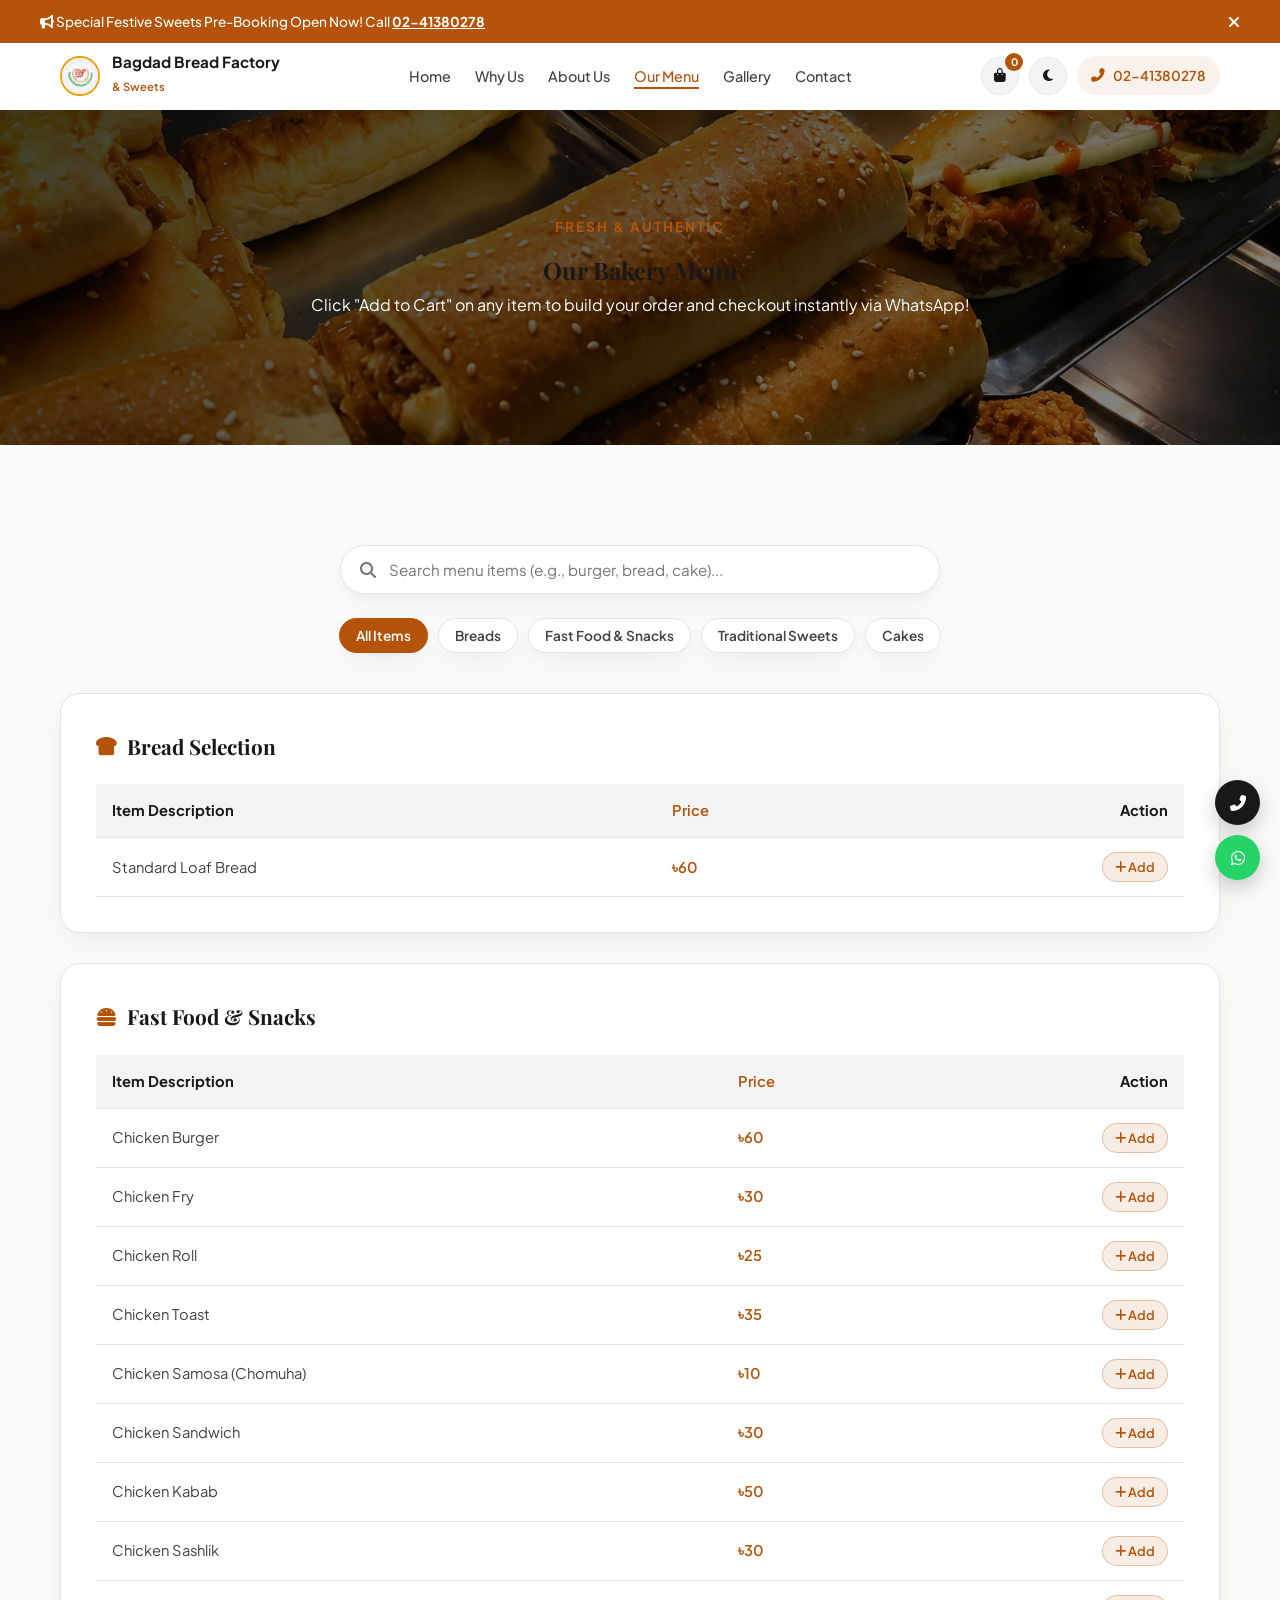
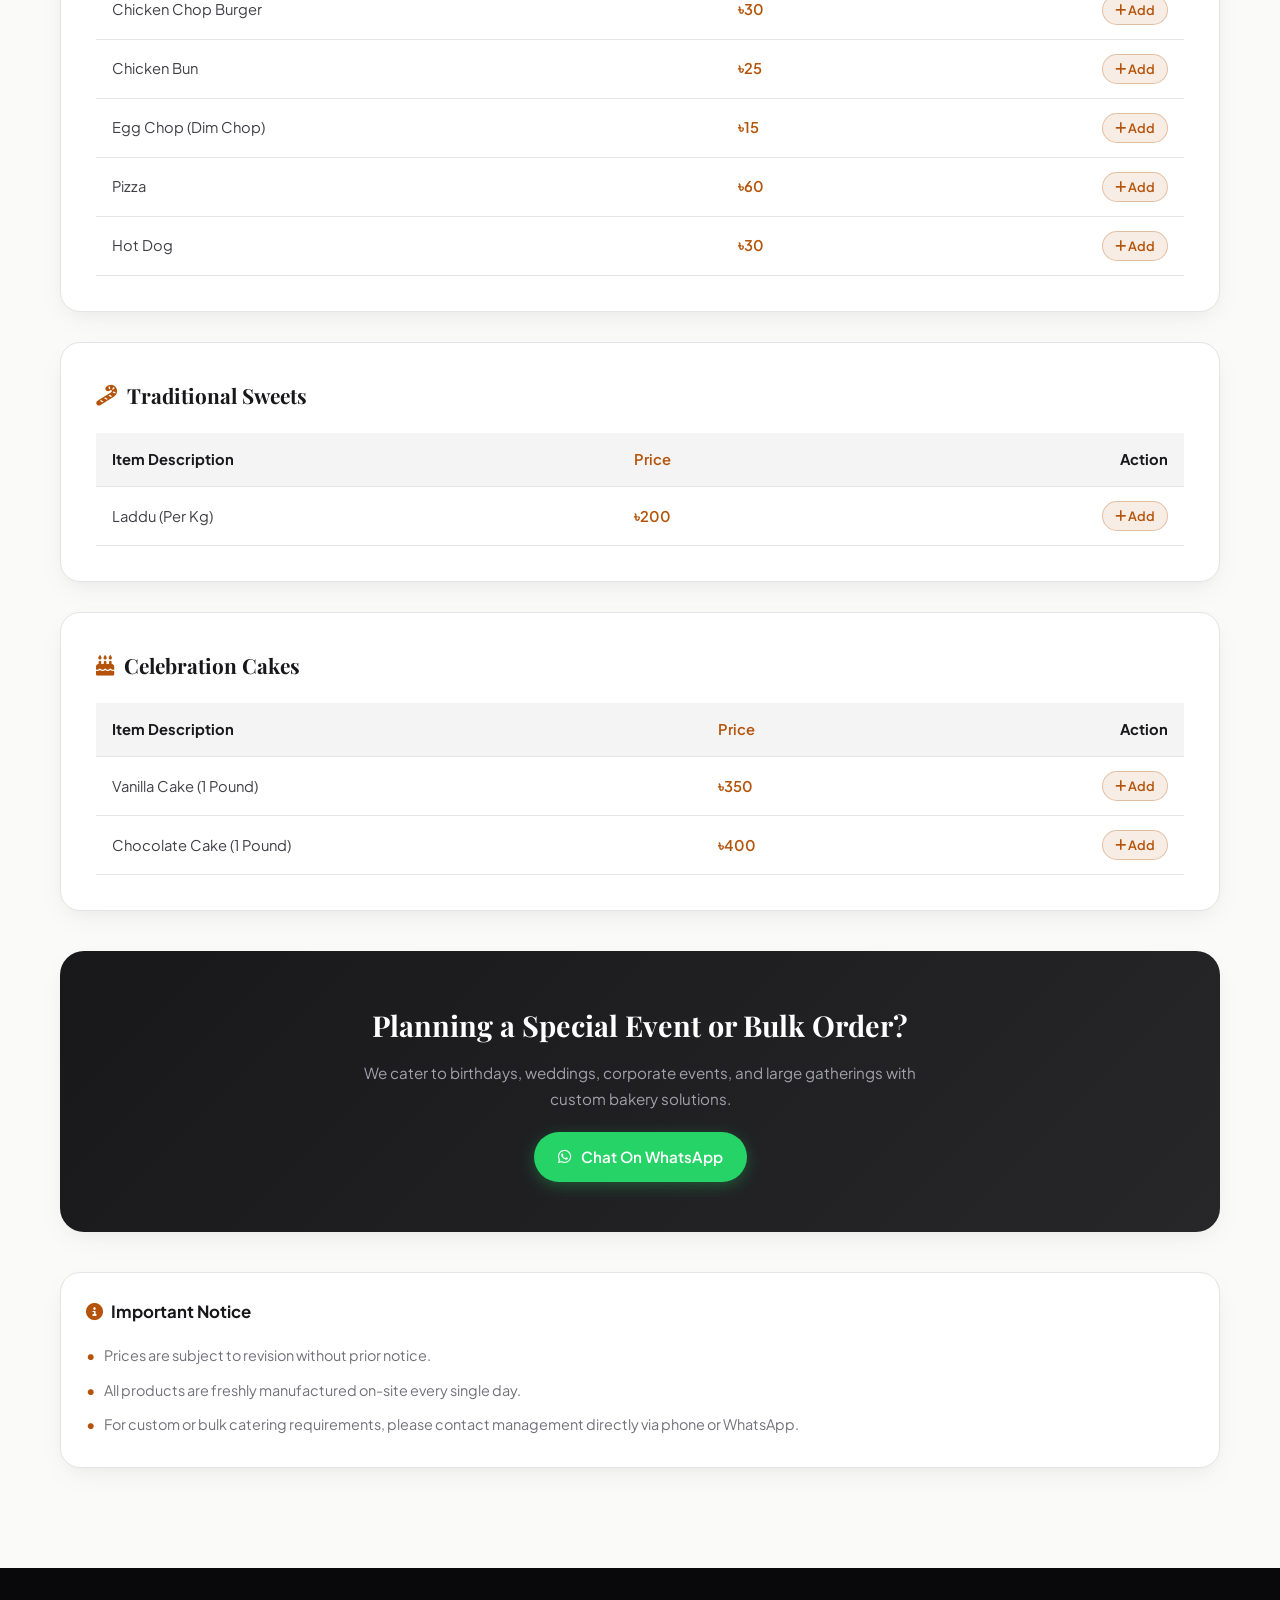
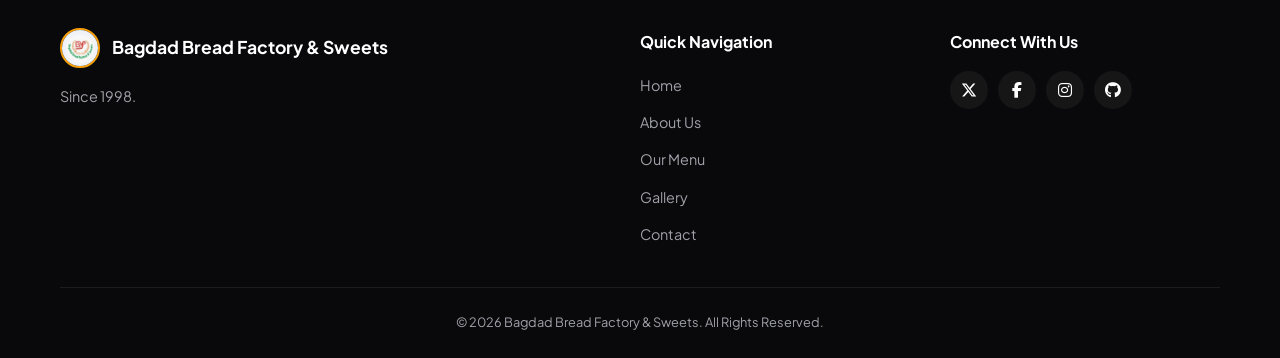
==== menu.html @ d0571330 "Update menu.html" ====
<!DOCTYPE html>
<html lang="en">
<head>
    <meta charset="UTF-8">
    <meta name="viewport" content="width=device-width, initial-scale=1.0">
    <title>Bakery Menu & Online Order | Bagdad Bread Factory & Sweets</title>
    <meta name="description" content="Explore the official menu of Bagdad Bread Factory & Sweets in Chattogram. Add items to your cart and place orders instantly via WhatsApp!">
    <meta name="keywords" content="Bagdad Bread Factory Menu, Bakery Price List Chattogram, Burgers, Cakes, Sweets Price">
    <meta name="author" content="Bagdad Bread Factory & Sweets">
    <meta name="robots" content="index, follow">
    <meta name="theme-color" content="#b45309">
    <link rel="canonical" href="https://bagdadbreadfactory.github.io/bagdad-bread-factory/menu.html">
    <link rel="icon" type="image/jpeg" href="images/logo.jpg">
    <link rel="preconnect" href="https://fonts.googleapis.com">
    <link rel="preconnect" href="https://fonts.gstatic.com" crossorigin>
    <link href="https://fonts.googleapis.com/css2?family=Plus+Jakarta+Sans:wght@300;400;500;600;700;800&family=Playfair+Display:wght@600;700&display=swap" rel="stylesheet">
    <link rel="stylesheet" href="https://cdnjs.cloudflare.com/ajax/libs/font-awesome/6.7.2/css/all.min.css">
    <link rel="stylesheet" href="style.css">
</head>
<body>

<div id="announcement-bar">
    <div class="announcement-container">
        <p><i class="fas fa-bullhorn"></i> Special Festive Sweets Pre-Booking Open Now! Call <a href="tel:0241380278">02-41380278</a></p>
        <button id="closeAnnouncement" aria-label="Close Announcement"><i class="fas fa-times"></i></button>
    </div>
</div>

<header id="site-header">
    <div class="nav-container">
        <a href="index.html" class="brand-logo">
            <img src="images/logo.jpg" alt="Bagdad Bread Factory Logo">
            <div class="brand-info">
                <h1>Bagdad Bread Factory</h1>
                <span>& Sweets</span>
            </div>
        </a>
        <nav class="nav-menu" id="navMenu">
            <ul>
                <li><a href="index.html" class="nav-link">Home</a></li>
                <li><a href="index.html#features" class="nav-link">Why Us</a></li>
                <li><a href="index.html#about" class="nav-link">About Us</a></li>
                <li><a href="menu.html" class="nav-link active">Our Menu</a></li>
                <li><a href="index.html#gallery" class="nav-link">Gallery</a></li>
                <li><a href="index.html#contact" class="nav-link">Contact</a></li>
            </ul>
        </nav>
        <div class="header-actions">
      
            <button id="cartToggleBtn" class="cart-toggle-btn" title="View Cart">
                <i class="fas fa-shopping-bag"></i>
                <span id="cartBadge" class="cart-badge">0</span>
            </button>
            <button id="themeToggleBtn" aria-label="Toggle Dark Mode" title="Toggle Theme"><i class="fas fa-moon"></i></button>
            <a href="tel:0241380278" class="quick-call-btn"><i class="fas fa-phone-alt"></i><span>02-41380278</span></a>
            <button class="hamburger-menu" id="hamburgerBtn" aria-label="Toggle navigation">
                <span class="bar"></span>
                <span class="bar"></span>
                <span class="bar"></span>
            </button>
        </div>
    </div>
</header>

<main>
    <section class="page-hero">
        <div class="hero-backdrop"></div>
        <div class="hero-wrapper text-center">
            <span class="sub-heading">Fresh & Authentic</span>
            <h1>Our Bakery Menu</h1>
            <p>Click "Add to Cart" on any item to build your order and checkout instantly via WhatsApp!</p>
        </div>
    </section>

    <section class="menu-display-section section-padding">
        <div class="container">
            <div class="menu-search-wrapper">
                <div class="search-input-box">
                    <i class="fas fa-search"></i>
                    <input type="text" id="menuSearch" placeholder="Search menu items (e.g., burger, bread, cake)..." autocomplete="off">
                </div>
            </div>

            <div class="menu-filter-buttons">
                <button class="filter-btn active" data-filter="all">All Items</button>
                <button class="filter-btn" data-filter="bread">Breads</button>
                <button class="filter-btn" data-filter="fastfood">Fast Food & Snacks</button>
                <button class="filter-btn" data-filter="sweets">Traditional Sweets</button>
                <button class="filter-btn" data-filter="cakes">Cakes</button>
            </div>

            <div class="menu-category-card" data-category="bread">
                <h2><i class="fas fa-bread-slice"></i> Bread Selection</h2>
                <div class="table-container">
                    <table class="professional-table">
                        <thead>
                            <tr>
                                <th>Item Description</th>
                                <th>Price</th>
                                <th>Action</th>
                            </tr>
                        </thead>
                        <tbody>
                            <tr data-name="Standard Loaf Bread" data-price="60">
                                <td>Standard Loaf Bread</td>
                                <td>৳60</td>
                                <td><button class="btn-add-cart"><i class="fas fa-plus"></i> Add</button></td>
                            </tr>
                        </tbody>
                    </table>
                </div>
            </div>

            <div class="menu-category-card" data-category="fastfood">
                <h2><i class="fas fa-hamburger"></i> Fast Food & Snacks</h2>
                <div class="table-container">
                    <table class="professional-table">
                        <thead>
                            <tr>
                                <th>Item Description</th>
                                <th>Price</th>
                                <th>Action</th>
                            </tr>
                        </thead>
                        <tbody>
                            <tr data-name="Chicken Burger" data-price="60"><td>Chicken Burger</td><td>৳60</td><td><button class="btn-add-cart"><i class="fas fa-plus"></i> Add</button></td></tr>
                            <tr data-name="Chicken Fry" data-price="30"><td>Chicken Fry</td><td>৳30</td><td><button class="btn-add-cart"><i class="fas fa-plus"></i> Add</button></td></tr>
                            <tr data-name="Chicken Roll" data-price="25"><td>Chicken Roll</td><td>৳25</td><td><button class="btn-add-cart"><i class="fas fa-plus"></i> Add</button></td></tr>
                            <tr data-name="Chicken Toast" data-price="35"><td>Chicken Toast</td><td>৳35</td><td><button class="btn-add-cart"><i class="fas fa-plus"></i> Add</button></td></tr>
                            <tr data-name="Chicken Samosa" data-price="10"><td>Chicken Samosa (Chomuha)</td><td>৳10</td><td><button class="btn-add-cart"><i class="fas fa-plus"></i> Add</button></td></tr>
                            <tr data-name="Chicken Sandwich" data-price="30"><td>Chicken Sandwich</td><td>৳30</td><td><button class="btn-add-cart"><i class="fas fa-plus"></i> Add</button></td></tr>
                            <tr data-name="Chicken Kabab" data-price="50"><td>Chicken Kabab</td><td>৳50</td><td><button class="btn-add-cart"><i class="fas fa-plus"></i> Add</button></td></tr>
                            <tr data-name="Chicken Sashlik" data-price="30"><td>Chicken Sashlik</td><td>৳30</td><td><button class="btn-add-cart"><i class="fas fa-plus"></i> Add</button></td></tr>
                            <tr data-name="Chicken Chop Burger" data-price="30"><td>Chicken Chop Burger</td><td>৳30</td><td><button class="btn-add-cart"><i class="fas fa-plus"></i> Add</button></td></tr>
                            <tr data-name="Chicken Bun" data-price="25"><td>Chicken Bun</td><td>৳25</td><td><button class="btn-add-cart"><i class="fas fa-plus"></i> Add</button></td></tr>
                            <tr data-name="Egg Chop" data-price="15"><td>Egg Chop (Dim Chop)</td><td>৳15</td><td><button class="btn-add-cart"><i class="fas fa-plus"></i> Add</button></td></tr>
                            <tr data-name="Pizza" data-price="60"><td>Pizza</td><td>৳60</td><td><button class="btn-add-cart"><i class="fas fa-plus"></i> Add</button></td></tr>
                            <tr data-name="Hot Dog" data-price="30"><td>Hot Dog</td><td>৳30</td><td><button class="btn-add-cart"><i class="fas fa-plus"></i> Add</button></td></tr>
                        </tbody>
                    </table>
                </div>
            </div>

            <div class="menu-category-card" data-category="sweets">
                <h2><i class="fas fa-candy-cane"></i> Traditional Sweets</h2>
                <div class="table-container">
                    <table class="professional-table">
                        <thead>
                            <tr>
                                <th>Item Description</th>
                                <th>Price</th>
                                <th>Action</th>
                            </tr>
                        </thead>
                        <tbody>
                            <tr data-name="Laddu (Per Kg)" data-price="200">
                                <td>Laddu (Per Kg)</td>
                                <td>৳200</td>
                                <td><button class="btn-add-cart"><i class="fas fa-plus"></i> Add</button></td>
                            </tr>
                        </tbody>
                    </table>
                </div>
            </div>

            <div class="menu-category-card" data-category="cakes">
                <h2><i class="fas fa-birthday-cake"></i> Celebration Cakes</h2>
                <div class="table-container">
                    <table class="professional-table">
                        <thead>
                            <tr>
                                <th>Item Description</th>
                                <th>Price</th>
                                <th>Action</th>
                            </tr>
                        </thead>
                        <tbody>
                            <tr data-name="Vanilla Cake (1 Pound)" data-price="350">
                                <td>Vanilla Cake (1 Pound)</td>
                                <td>৳350</td>
                                <td><button class="btn-add-cart"><i class="fas fa-plus"></i> Add</button></td>
                            </tr>
                            <tr data-name="Chocolate Cake (1 Pound)" data-price="400">
                                <td>Chocolate Cake (1 Pound)</td>
                                <td>৳400</td>
                                <td><button class="btn-add-cart"><i class="fas fa-plus"></i> Add</button></td>
                            </tr>
                        </tbody>
                    </table>
                </div>
            </div>

            <div class="custom-order-banner">
                <div class="banner-content">
                    <h3>Planning a Special Event or Bulk Order?</h3>
                    <p>We cater to birthdays, weddings, corporate events, and large gatherings with custom bakery solutions.</p>
                    <a href="https://wa.me/8801711063961" target="_blank" rel="noopener noreferrer" class="btn btn-whatsapp">
                        <i class="fab fa-whatsapp"></i> Chat On WhatsApp
                    </a>
                </div>
            </div>

            <div class="menu-notice-box">
                <h4><i class="fas fa-info-circle"></i> Important Notice</h4>
                <ul>
                    <li>Prices are subject to revision without prior notice.</li>
                    <li>All products are freshly manufactured on-site every single day.</li>
                    <li>For custom or bulk catering requirements, please contact management directly via phone or WhatsApp.</li>
                </ul>
            </div>
        </div>
    </section>
</main>

<!-- New: Slide-out Cart Drawer -->
<div id="cartDrawer" class="cart-drawer-overlay">
    <div class="cart-drawer">
        <div class="cart-header">
            <h3><i class="fas fa-shopping-bag"></i> Your Order Cart</h3>
            <button id="closeCartBtn" class="cart-close"><i class="fas fa-times"></i></button>
        </div>
        <div class="cart-body" id="cartItemsContainer">
            <p class="empty-cart-msg">Your cart is currently empty.</p>
        </div>
        <div class="cart-footer">
            <div class="cart-total-row">
                <span>Total Amount:</span>
                <span id="cartTotalPrice">৳0 BDT</span>
            </div>
            <button id="checkoutWhatsAppBtn" class="btn btn-whatsapp" style="width: 100%; justify-content: center;" disabled>
                <i class="fab fa-whatsapp"></i> Checkout via WhatsApp
            </button>
        </div>
    </div>
</div>

<footer class="site-footer">
    <div class="container">
        <div class="footer-grid">
            <div class="footer-col">
                <div class="footer-brand">
                    <img src="images/logo.jpg" alt="Logo">
                    <h3>Bagdad Bread Factory & Sweets</h3>
                </div>
                <p>Since 1998.</p>
            </div>
            <div class="footer-col">
                <h4>Quick Navigation</h4>
                <ul class="footer-links">
                    <li><a href="index.html">Home</a></li>
                    <li><a href="index.html#about">About Us</a></li>
                    <li><a href="menu.html">Our Menu</a></li>
                    <li><a href="index.html#gallery">Gallery</a></li>
                    <li><a href="index.html#contact">Contact</a></li>
                </ul>
            </div>
            <div class="footer-col">
                <h4>Connect With Us</h4>
                <div class="footer-socials">
                    <a href="https://x.com/bagdad_ctg1998" target="_blank" rel="noopener noreferrer" aria-label="X (Twitter)"><svg viewBox="0 0 24 24"><path d="M18.244 2.25h3.308l-7.227 8.26 8.502 11.24H16.17l-5.214-6.817L4.99 21.75H1.68l7.73-8.835L1.254 2.25H8.08l4.713 6.231zm-1.161 17.52h1.833L7.084 4.126H5.117z"/></svg></a>
                    <a href="https://www.facebook.com/profile.php?id=61578745061037" target="_blank" rel="noopener noreferrer" aria-label="Facebook"><i class="fab fa-facebook-f"></i></a>
                    <a href="https://www.instagram.com/bagdadbreadfactory/" target="_blank" rel="noopener noreferrer" aria-label="Instagram"><i class="fab fa-instagram"></i></a>
                    <a href="https://github.com/BagdadBreadFactory" target="_blank" rel="noopener noreferrer" aria-label="GitHub"><i class="fab fa-github"></i></a>
                </div>
            </div>
        </div>
        <div class="footer-bottom">
            <p>&copy; 2026 Bagdad Bread Factory & Sweets. All Rights Reserved.</p>
        </div>
    </div>
</footer>

<div class="floating-dock">
    <button id="scrollToTopBtn" class="dock-item" title="Back to Top"><i class="fas fa-arrow-up"></i></button>
    <a href="tel:0241380278" class="dock-item" title="Call Us"><i class="fas fa-phone-alt"></i></a>
    <a href="https://wa.me/8801711063961" class="dock-item whatsapp" target="_blank" rel="noopener noreferrer" title="WhatsApp"><i class="fab fa-whatsapp"></i></a>
</div>

<script src="script.js"></script>
</body>
</html>
---- style.css ----
:root {
    --primary: #b45309;
    --primary-dark: #92400e;
    --accent: #f59e0b;
    --dark: #18181b;
    --gray-dark: #27272a;
    --gray-light: #f4f4f5;
    --border: #e4e4e7;
    --text-main: #3f3f46;
    --text-muted: #71717a;
    --white: #ffffff;
    --bg-body: #fafaf9;
    --shadow: 0 10px 30px -5px rgba(0, 0, 0, 0.05), 0 5px 15px -5px rgba(0, 0, 0, 0.04);
    --transition: all 0.3s cubic-bezier(0.4, 0, 0.2, 1);
}

[data-theme="dark"] {
    --primary: #d97706;
    --primary-dark: #b45309;
    --accent: #fbbf24;
    --dark: #f4f4f5;
    --gray-dark: #27272a;
    --gray-light: #18181b;
    --border: #27272a;
    --text-main: #d4d4d8;
    --text-muted: #a1a1aa;
    --white: #09090b;
    --bg-body: #121214;
    --shadow: 0 10px 30px -5px rgba(0, 0, 0, 0.5);
}

* {
    margin: 0;
    padding: 0;
    box-sizing: border-box;
    font-family: 'Plus Jakarta Sans', sans-serif;
    scroll-behavior: smooth;
}

body {
    background-color: var(--bg-body);
    color: var(--text-main);
    line-height: 1.7;
    overflow-x: hidden;
    transition: background-color 0.3s ease, color 0.3s ease;
}

h1, h2, h3, h4, h5, h6 {
    font-family: 'Playfair Display', serif;
    color: var(--dark);
}

.container {
    width: 100%;
    max-width: 1200px;
    margin: 0 auto;
    padding: 0 20px;
}

.section-padding {
    padding: clamp(60px, 8vw, 100px) 0;
}

.bg-tint {
    background-color: var(--gray-light);
}

.text-center {
    text-align: center;
}

.sub-heading {
    display: inline-block;
    font-family: 'Plus Jakarta Sans', sans-serif;
    font-size: 0.85rem;
    font-weight: 700;
    text-transform: uppercase;
    letter-spacing: 2px;
    color: var(--primary);
    margin-bottom: 12px;
}

#announcement-bar {
    background: var(--primary);
    color: var(--white);
    font-size: 0.85rem;
    font-weight: 500;
    padding: 10px 20px;
    position: fixed;
    top: 0;
    left: 0;
    width: 100%;
    z-index: 1005;
    transition: var(--transition);
}

.announcement-container {
    max-width: 1200px;
    margin: 0 auto;
    display: flex;
    justify-content: space-between;
    align-items: center;
    gap: 10px;
}

.announcement-container a {
    color: var(--white);
    font-weight: 700;
    text-decoration: underline;
    white-space: nowrap;
}

#closeAnnouncement {
    background: none;
    border: none;
    color: var(--white);
    cursor: pointer;
    font-size: 1rem;
}

header {
    position: fixed;
    top: 41px;
    left: 0;
    width: 100%;
    background: var(--white);
    backdrop-filter: blur(12px);
    z-index: 1000;
    box-shadow: 0 2px 20px rgba(0, 0, 0, 0.04);
    transition: var(--transition);
}

header.scrolled {
    top: 0;
    padding: 5px 0;
    box-shadow: 0 4px 20px rgba(0, 0, 0, 0.08);
}

.nav-container {
    display: flex;
    justify-content: space-between;
    align-items: center;
    max-width: 1200px;
    margin: 0 auto;
    padding: 12px 20px;
}

.brand-logo {
    display: flex;
    align-items: center;
    gap: 12px;
    text-decoration: none;
}

.brand-logo img {
    width: 40px;
    height: 40px;
    border-radius: 50%;
    object-fit: cover;
    border: 2px solid var(--accent);
}

.brand-info h1 {
    font-size: 0.95rem;
    font-weight: 700;
    line-height: 1.2;
    font-family: 'Plus Jakarta Sans', sans-serif;
    color: var(--dark);
}

.brand-info span {
    font-size: 0.7rem;
    color: var(--primary);
    font-weight: 600;
}

.nav-menu ul {
    display: flex;
    list-style: none;
    gap: 24px;
}

.nav-link {
    text-decoration: none;
    color: var(--text-main);
    font-weight: 500;
    font-size: 0.9rem;
    transition: var(--transition);
    position: relative;
}

.nav-link::after {
    content: '';
    position: absolute;
    width: 0;
    height: 2px;
    bottom: -4px;
    left: 0;
    background: var(--primary);
    transition: var(--transition);
}

.nav-link:hover::after,
.nav-link.active::after {
    width: 100%;
}

.nav-link:hover,
.nav-link.active {
    color: var(--primary);
}

.header-actions {
    display: flex;
    align-items: center;
    gap: 10px;
}

/* Store Status Badge Feature */
.store-status-badge {
    display: flex;
    align-items: center;
    gap: 6px;
    background: var(--gray-light);
    border: 1px solid var(--border);
    padding: 6px 10px;
    border-radius: 50px;
    font-size: 0.75rem;
    font-weight: 600;
}

.status-dot {
    width: 8px;
    height: 8px;
    border-radius: 50%;
    background: #71717a;
}

.store-status-badge.open .status-dot {
    background: #22c55e;
    box-shadow: 0 0 8px rgba(34, 197, 94, 0.5);
}

.store-status-badge.closed .status-dot {
    background: #ef4444;
}

/* Cart Toggle Button */
.cart-toggle-btn, #themeToggleBtn {
    position: relative;
    background: var(--gray-light);
    border: 1px solid var(--border);
    color: var(--dark);
    width: 38px;
    height: 38px;
    border-radius: 50%;
    display: flex;
    align-items: center;
    justify-content: center;
    cursor: pointer;
    transition: var(--transition);
    flex-shrink: 0;
}

.cart-toggle-btn:hover, #themeToggleBtn:hover {
    background: var(--primary);
    color: var(--white);
    border-color: var(--primary);
}

.cart-badge {
    position: absolute;
    top: -5px;
    right: -5px;
    background: var(--primary);
    color: var(--white);
    font-size: 0.65rem;
    font-weight: 700;
    width: 18px;
    height: 18px;
    border-radius: 50%;
    display: flex;
    align-items: center;
    justify-content: center;
}

.quick-call-btn {
    display: flex;
    align-items: center;
    gap: 8px;
    background: rgba(180, 83, 9, 0.08);
    color: var(--primary);
    padding: 8px 14px;
    border-radius: 50px;
    text-decoration: none;
    font-weight: 600;
    font-size: 0.85rem;
    transition: var(--transition);
}

.quick-call-btn:hover {
    background: var(--primary);
    color: var(--white);
}

.hamburger-menu {
    display: none;
    background: none;
    border: none;
    cursor: pointer;
    flex-direction: column;
    gap: 5px;
    padding: 4px;
}

.hamburger-menu .bar {
    width: 25px;
    height: 2px;
    background: var(--dark);
    transition: var(--transition);
}

.hero-section, .page-hero {
    position: relative;
    height: 90vh;
    min-height: 550px;
    background: url('images/goods.jpg') no-repeat center center/cover;
    display: flex;
    align-items: center;
    justify-content: center;
    text-align: center;
    margin-top: 85px;
}

.page-hero {
    height: 40vh;
    min-height: 300px;
    margin-top: 85px;
}

.hero-backdrop {
    position: absolute;
    top: 0;
    left: 0;
    width: 100%;
    height: 100%;
    background: linear-gradient(135deg, rgba(0,0,0,0.75), rgba(0,0,0,0.45));
}

.hero-wrapper {
    position: relative;
    z-index: 2;
    max-width: 800px;
    padding: 0 20px;
    color: var(--white);
}

.hero-badge {
    display: inline-flex;
    align-items: center;
    gap: 8px;
    background: rgba(245, 158, 11, 0.2);
    border: 1px solid rgba(245, 158, 11, 0.4);
    padding: 6px 16px;
    border-radius: 50px;
    font-size: 0.85rem;
    font-weight: 600;
    color: var(--accent);
    margin-bottom: 20px;
    backdrop-filter: blur(4px);
}

.hero-title {
    font-size: clamp(2.2rem, 5vw, 3.2rem);
    font-weight: 700;
    line-height: 1.15;
    margin-bottom: 20px;
    color: var(--white);
    text-transform: lowercase;
}

.hero-description {
    font-size: clamp(0.95rem, 2vw, 1.1rem);
    color: #e4e4e7;
    margin-bottom: 30px;
    max-width: 650px;
    margin-left: auto;
    margin-right: auto;
}

.hero-buttons {
    display: flex;
    justify-content: center;
    flex-wrap: wrap;
    gap: 16px;
}

.btn {
    display: inline-flex;
    align-items: center;
    justify-content: center;
    gap: 10px;
    padding: 12px 24px;
    border-radius: 50px;
    font-weight: 600;
    font-size: 0.95rem;
    text-decoration: none;
    transition: var(--transition);
    cursor: pointer;
    border: none;
    text-align: center;
}

.btn-primary {
    background: var(--primary);
    color: var(--white);
    box-shadow: 0 4px 15px rgba(180, 83, 9, 0.3);
}

.btn-primary:hover {
    background: var(--primary-dark);
    transform: translateY(-2px);
}

.btn-whatsapp {
    background: #25d366;
    color: var(--white);
    box-shadow: 0 4px 15px rgba(37, 211, 102, 0.3);
}

.btn-whatsapp:hover {
    background: #22bf5b;
    transform: translateY(-2px);
}

/* Estimator Section */
.estimator-box {
    max-width: 700px;
    margin: 0 auto;
    background: var(--white);
    padding: clamp(20px, 5vw, 40px);
    border-radius: 24px;
    box-shadow: var(--shadow);
    border: 1px solid var(--border);
}

.estimator-grid {
    display: grid;
    grid-template-columns: 2fr 1fr 1fr;
    gap: 20px;
    align-items: flex-end;
}

.form-group {
    display: flex;
    flex-direction: column;
    gap: 8px;
}

.form-group label {
    font-size: 0.85rem;
    font-weight: 700;
    color: var(--dark);
}

.form-group select,
.form-group input,
.form-group textarea {
    width: 100%;
    padding: 12px 16px;
    border-radius: 12px;
    border: 1px solid var(--border);
    background: var(--bg-body);
    color: var(--dark);
    font-size: 0.95rem;
    outline: none;
    transition: var(--transition);
}

.form-group select:focus,
.form-group input:focus,
.form-group textarea:focus {
    border-color: var(--primary);
    box-shadow: 0 0 0 3px rgba(180, 83, 9, 0.1);
}

.est-result-display {
    padding: 12px 16px;
    background: rgba(180, 83, 9, 0.08);
    color: var(--primary);
    font-weight: 700;
    font-size: 1.1rem;
    border-radius: 12px;
    text-align: center;
    border: 1px solid rgba(180, 83, 9, 0.2);
}

.ticker-ribbon {
    background: var(--dark);
    color: var(--white);
    padding: 14px 0;
    overflow: hidden;
    white-space: nowrap;
}

.ticker-track {
    display: flex;
    gap: 40px;
    animation: scrollTicker 25s linear infinite;
    font-size: 0.9rem;
    font-weight: 500;
    letter-spacing: 1px;
}

@keyframes scrollTicker {
    0% { transform: translateX(0); }
    100% { transform: translateX(-50%); }
}

.section-header {
    margin-bottom: 40px;
}

.section-header h2 {
    font-size: clamp(1.8rem, 4vw, 2.4rem);
    font-weight: 700;
}

.features-grid {
    display: grid;
    grid-template-columns: repeat(auto-fit, minmax(250px, 1fr));
    gap: 24px;
}

.feature-card {
    background: var(--white);
    padding: 30px 24px;
    border-radius: 20px;
    box-shadow: var(--shadow);
    border: 1px solid var(--border);
    transition: var(--transition);
}

.feature-card:hover {
    transform: translateY(-6px);
    border-color: var(--primary);
}

.feature-icon {
    width: 60px;
    height: 60px;
    background: rgba(180, 83, 9, 0.08);
    color: var(--primary);
    display: flex;
    align-items: center;
    justify-content: center;
    border-radius: 16px;
    font-size: 1.4rem;
    margin-bottom: 20px;
    transition: var(--transition);
}

.feature-card:hover .feature-icon {
    background: var(--primary);
    color: var(--white);
}

.feature-card h3 {
    font-size: 1.2rem;
    margin-bottom: 10px;
}

.feature-card p {
    color: var(--text-muted);
    font-size: 0.92rem;
}

.specials-grid {
    display: grid;
    grid-template-columns: repeat(auto-fit, minmax(280px, 1fr));
    gap: 24px;
}

.special-card {
    background: var(--white);
    border-radius: 20px;
    overflow: hidden;
    box-shadow: var(--shadow);
    border: 1px solid var(--border);
    position: relative;
    transition: var(--transition);
}

.special-card:hover {
    transform: translateY(-6px);
}

.special-badge {
    position: absolute;
    top: 15px;
    right: 15px;
    background: var(--accent);
    color: var(--dark);
    font-weight: 700;
    font-size: 0.75rem;
    padding: 4px 12px;
    border-radius: 50px;
    z-index: 2;
}

.special-card img {
    width: 100%;
    height: 200px;
    object-fit: cover;
}

.special-content {
    padding: 20px;
}

.special-content h3 {
    font-size: 1.2rem;
    margin-bottom: 8px;
}

.special-content p {
    color: var(--text-muted);
    font-size: 0.88rem;
    margin-bottom: 16px;
}

.special-footer {
    display: flex;
    justify-content: space-between;
    align-items: center;
    border-top: 1px solid var(--border);
    padding-top: 14px;
}

.special-footer .price {
    font-weight: 700;
    color: var(--primary);
    font-size: 1.05rem;
}

.special-link {
    text-decoration: none;
    color: var(--dark);
    font-weight: 600;
    font-size: 0.88rem;
    display: flex;
    align-items: center;
    gap: 6px;
    transition: var(--transition);
}

.special-link:hover {
    color: var(--primary);
}

.about-grid {
    display: grid;
    grid-template-columns: 1fr 1fr;
    gap: 40px;
    align-items: center;
}

.about-content h2 {
    font-size: clamp(2rem, 4vw, 2.3rem);
    margin-bottom: 20px;
    line-height: 1.2;
}

.about-content p {
    color: var(--text-muted);
    margin-bottom: 16px;
    font-size: 0.98rem;
}

.about-highlights {
    display: flex;
    flex-wrap: wrap;
    gap: 20px;
    margin-top: 24px;
}

.highlight-item {
    display: flex;
    align-items: center;
    gap: 10px;
    font-weight: 600;
    font-size: 0.92rem;
}

.highlight-item i {
    color: var(--primary);
    font-size: 1.1rem;
}

.about-image-wrapper {
    position: relative;
}

.image-box {
    position: relative;
    border-radius: 20px;
    overflow: hidden;
    box-shadow: var(--shadow);
}

.image-box img {
    width: 100%;
    height: 400px;
    object-fit: cover;
    display: block;
}

.experience-badge {
    position: absolute;
    bottom: 20px;
    left: 20px;
    background: var(--white);
    padding: 16px 20px;
    border-radius: 14px;
    box-shadow: 0 10px 30px rgba(0,0,0,0.1);
    display: flex;
    flex-direction: column;
}

.experience-badge strong {
    font-size: 1.8rem;
    font-family: 'Playfair Display', serif;
    color: var(--primary);
    line-height: 1;
}

.experience-badge span {
    font-size: 0.75rem;
    font-weight: 700;
    color: var(--text-muted);
    text-transform: uppercase;
}

.testimonials-grid, .gallery-grid {
    display: grid;
    grid-template-columns: repeat(auto-fit, minmax(280px, 1fr));
    gap: 24px;
}

.testimonial-card {
    background: var(--white);
    padding: 28px;
    border-radius: 20px;
    box-shadow: var(--shadow);
    border: 1px solid var(--border);
    display: flex;
    flex-direction: column;
    justify-content: space-between;
}

.testimonial-card .stars {
    color: var(--accent);
    margin-bottom: 14px;
    font-size: 0.85rem;
}

.testimonial-card p {
    color: var(--text-main);
    font-size: 0.92rem;
    font-style: italic;
    margin-bottom: 20px;
}

.client-info strong {
    display: block;
    font-size: 0.95rem;
    font-family: 'Playfair Display', serif;
}

.client-info span {
    font-size: 0.78rem;
    color: var(--text-muted);
}

.gallery-item {
    position: relative;
    height: 280px;
    border-radius: 20px;
    overflow: hidden;
    box-shadow: var(--shadow);
    cursor: pointer;
}

.gallery-item img {
    width: 100%;
    height: 100%;
    object-fit: cover;
    transition: transform 0.6s cubic-bezier(0.4, 0, 0.2, 1);
}

.gallery-item:hover img {
    transform: scale(1.08);
}

.gallery-overlay {
    position: absolute;
    inset: 0;
    background: linear-gradient(to top, rgba(0,0,0,0.85), transparent 60%);
    display: flex;
    flex-direction: column;
    justify-content: flex-end;
    padding: 24px;
    color: var(--white);
}

.gallery-overlay h3 {
    color: var(--white);
    font-size: 1.25rem;
    margin-bottom: 4px;
}

.gallery-overlay p {
    color: #d4d4d8;
    font-size: 0.88rem;
}

.metrics-section {
    background: linear-gradient(135deg, var(--dark), var(--gray-dark));
    color: var(--white);
    padding: 60px 0;
}

.metrics-grid {
    display: grid;
    grid-template-columns: repeat(auto-fit, minmax(200px, 1fr));
    gap: 30px;
    text-align: center;
}

.metric-item h3 {
    font-size: clamp(2.2rem, 4vw, 3rem);
    color: var(--accent);
    margin-bottom: 6px;
}

.metric-item p {
    font-size: 0.95rem;
    color: #a1a1aa;
    font-weight: 500;
}

.faq-accordion {
    max-width: 800px;
    margin: 0 auto;
    display: flex;
    flex-direction: column;
    gap: 12px;
}

.faq-item {
    background: var(--white);
    border: 1px solid var(--border);
    border-radius: 14px;
    overflow: hidden;
    box-shadow: var(--shadow);
}

.faq-question {
    width: 100%;
    background: none;
    border: none;
    padding: 18px 20px;
    display: flex;
    justify-content: space-between;
    align-items: center;
    font-weight: 700;
    font-size: 0.95rem;
    color: var(--dark);
    cursor: pointer;
    text-align: left;
    gap: 10px;
}

.faq-question i {
    transition: transform 0.3s ease;
    color: var(--primary);
    flex-shrink: 0;
}

.faq-item.active .faq-question i {
    transform: rotate(180deg);
}

.faq-answer {
    max-height: 0;
    overflow: hidden;
    transition: max-height 0.3s ease;
    padding: 0 20px;
}

.faq-item.active .faq-answer {
    max-height: 250px;
    padding-bottom: 18px;
}

.faq-answer p {
    color: var(--text-muted);
    font-size: 0.92rem;
}

.contact-grid {
    display: grid;
    grid-template-columns: repeat(auto-fit, minmax(250px, 1fr));
    gap: 20px;
    margin-bottom: 24px;
}

.contact-card {
    background: var(--white);
    padding: 30px 20px;
    border-radius: 20px;
    box-shadow: var(--shadow);
    border: 1px solid var(--border);
    text-align: center;
    transition: var(--transition);
}

.contact-card:hover {
    transform: translateY(-5px);
    border-color: var(--primary);
}

.contact-icon {
    width: 55px;
    height: 55px;
    background: rgba(180, 83, 9, 0.08);
    color: var(--primary);
    display: flex;
    align-items: center;
    justify-content: center;
    border-radius: 50%;
    font-size: 1.2rem;
    margin: 0 auto 16px;
}

.contact-card h4 {
    font-size: 1.05rem;
    margin-bottom: 6px;
    font-family: 'Plus Jakarta Sans', sans-serif;
    font-weight: 700;
}

.contact-card p {
    color: var(--text-muted);
    font-size: 0.9rem;
    word-break: break-word;
}

.map-card {
    border-radius: 20px;
    overflow: hidden;
    box-shadow: var(--shadow);
    border: 1px solid var(--border);
}

.hours-banner {
    background: var(--white);
    padding: 24px;
    border-radius: 20px;
    box-shadow: var(--shadow);
    border: 1px solid var(--border);
    display: flex;
    align-items: center;
    justify-content: center;
    gap: 16px;
    text-align: left;
}

.hours-banner i {
    font-size: 2rem;
    color: var(--primary);
    flex-shrink: 0;
}

.hours-banner h4 {
    font-size: 1.05rem;
    font-family: 'Plus Jakarta Sans', sans-serif;
    margin-bottom: 2px;
}

.hours-banner p {
    color: var(--text-muted);
    font-size: 0.9rem;
}

.menu-search-wrapper {
    max-width: 600px;
    margin: 0 auto 24px;
}

.search-input-box {
    position: relative;
    display: flex;
    align-items: center;
}

.search-input-box i {
    position: absolute;
    left: 20px;
    color: var(--text-muted);
}

.search-input-box input {
    width: 100%;
    padding: 14px 20px 14px 48px;
    border-radius: 50px;
    border: 1px solid var(--border);
    background: var(--white);
    color: var(--dark);
    font-size: 0.95rem;
    box-shadow: var(--shadow);
    outline: none;
    transition: var(--transition);
}

.search-input-box input:focus {
    border-color: var(--primary);
    box-shadow: 0 0 0 4px rgba(180, 83, 9, 0.1);
}

.menu-filter-buttons {
    display: flex;
    justify-content: center;
    flex-wrap: wrap;
    gap: 10px;
    margin-bottom: 40px;
}

.filter-btn {
    background: var(--white);
    border: 1px solid var(--border);
    color: var(--text-main);
    padding: 8px 16px;
    border-radius: 50px;
    font-weight: 600;
    font-size: 0.85rem;
    cursor: pointer;
    transition: var(--transition);
    box-shadow: var(--shadow);
}

.filter-btn:hover,
.filter-btn.active {
    background: var(--primary);
    color: var(--white);
    border-color: var(--primary);
}

.menu-category-card {
    background: var(--white);
    border-radius: 20px;
    padding: clamp(20px, 4vw, 35px);
    margin-bottom: 30px;
    box-shadow: var(--shadow);
    border: 1px solid var(--border);
}

.menu-category-card h2 {
    font-size: 1.3rem;
    margin-bottom: 20px;
    display: flex;
    align-items: center;
    gap: 10px;
    color: var(--dark);
}

.menu-category-card h2 i {
    color: var(--primary);
}

.table-container {
    overflow-x: auto;
    -webkit-overflow-scrolling: touch;
}

.professional-table {
    width: 100%;
    border-collapse: collapse;
    min-width: 450px;
}

.professional-table th, 
.professional-table td {
    padding: 14px 16px;
    text-align: left;
    border-bottom: 1px solid var(--border);
    font-size: 0.92rem;
}

.professional-table th {
    font-weight: 700;
    color: var(--dark);
    background: var(--gray-light);
    font-family: 'Plus Jakarta Sans', sans-serif;
}

.professional-table tr {
    transition: var(--transition);
}

.professional-table tr:hover {
    background-color: var(--gray-light);
}

.professional-table td:nth-child(2),
.professional-table th:nth-child(2) {
    color: var(--primary);
    font-weight: 600;
}

.professional-table td:last-child,
.professional-table th:last-child {
    text-align: right;
}

.btn-add-cart {
    background: rgba(180, 83, 9, 0.1);
    color: var(--primary);
    border: 1px solid rgba(180, 83, 9, 0.3);
    padding: 6px 12px;
    border-radius: 50px;
    font-weight: 600;
    font-size: 0.8rem;
    cursor: pointer;
    transition: var(--transition);
}

.btn-add-cart:hover {
    background: var(--primary);
    color: var(--white);
}

.custom-order-banner {
    background: linear-gradient(135deg, var(--dark), var(--gray-dark));
    color: var(--white);
    padding: clamp(30px, 5vw, 50px) 20px;
    border-radius: 24px;
    text-align: center;
    margin: 40px 0;
    box-shadow: var(--shadow);
}

.custom-order-banner h3 {
    color: var(--white);
    font-size: clamp(1.5rem, 3vw, 1.8rem);
    margin-bottom: 10px;
}

.custom-order-banner p {
    color: #a1a1aa;
    margin-bottom: 20px;
    max-width: 600px;
    margin-left: auto;
    margin-right: auto;
    font-size: 0.95rem;
}

.menu-notice-box {
    background: var(--white);
    padding: 25px;
    border-radius: 20px;
    border: 1px solid var(--border);
    box-shadow: var(--shadow);
}

.menu-notice-box h4 {
    display: flex;
    align-items: center;
    gap: 8px;
    font-size: 1.05rem;
    margin-bottom: 12px;
    font-family: 'Plus Jakarta Sans', sans-serif;
}

.menu-notice-box h4 i {
    color: var(--primary);
}

.menu-notice-box ul {
    list-style: none;
}

.menu-notice-box ul li {
    padding: 5px 0;
    color: var(--text-muted);
    font-size: 0.9rem;
    position: relative;
    padding-left: 18px;
}

.menu-notice-box ul li::before {
    content: '•';
    position: absolute;
    left: 0;
    color: var(--primary);
    font-weight: bold;
}

/* Modals & Cart Drawer */
.modal-overlay, .lightbox-overlay, .cart-drawer-overlay {
    position: fixed;
    inset: 0;
    background: rgba(0,0,0,0.6);
    backdrop-filter: blur(4px);
    z-index: 2000;
    display: flex;
    align-items: center;
    justify-content: center;
    opacity: 0;
    pointer-events: none;
    transition: opacity 0.3s ease;
    padding: 15px;
}

.modal-overlay.active, .lightbox-overlay.active, .cart-drawer-overlay.active {
    opacity: 1;
    pointer-events: auto;
}

.modal-card {
    background: var(--white);
    padding: clamp(24px, 5vw, 40px);
    border-radius: 24px;
    width: 100%;
    max-width: 500px;
    position: relative;
    box-shadow: var(--shadow);
    transform: translateY(20px);
    transition: transform 0.3s ease;
}

.modal-overlay.active .modal-card {
    transform: translateY(0);
}

.modal-close, .lightbox-close, .cart-close {
    position: absolute;
    top: 16px;
    right: 16px;
    background: var(--gray-light);
    border: none;
    width: 34px;
    height: 34px;
    border-radius: 50%;
    cursor: pointer;
    display: flex;
    align-items: center;
    justify-content: center;
    font-size: 0.9rem;
    color: var(--dark);
}

.lightbox-overlay img {
    max-width: 95%;
    max-height: 80vh;
    border-radius: 12px;
    object-fit: contain;
}

.lightbox-caption {
    position: absolute;
    bottom: 20px;
    color: var(--white);
    font-size: 1rem;
    font-weight: 600;
    text-align: center;
    padding: 0 15px;
}

/* Cart Drawer Specific */
.cart-drawer-overlay {
    justify-content: flex-end;
    padding: 0;
}

.cart-drawer {
    background: var(--white);
    width: 100%;
    max-width: 400px;
    height: 100%;
    display: flex;
    flex-direction: column;
    box-shadow: -10px 0 30px rgba(0,0,0,0.2);
    transform: translateX(100%);
    transition: transform 0.4s cubic-bezier(0.4, 0, 0.2, 1);
}

.cart-drawer-overlay.active .cart-drawer {
    transform: translateX(0);
}

.cart-header {
    padding: 20px;
    border-bottom: 1px solid var(--border);
    display: flex;
    justify-content: space-between;
    align-items: center;
}

.cart-body {
    flex: 1;
    padding: 20px;
    overflow-y: auto;
}

.empty-cart-msg {
    text-align: center;
    color: var(--text-muted);
    margin-top: 40px;
}

.cart-item-row {
    display: flex;
    justify-content: space-between;
    align-items: center;
    padding: 10px 0;
    border-bottom: 1px solid var(--border);
    gap: 10px;
}

.cart-item-info h4 {
    font-size: 0.9rem;
    font-family: 'Plus Jakarta Sans', sans-serif;
    margin-bottom: 2px;
}

.cart-item-info span {
    font-size: 0.8rem;
    color: var(--primary);
    font-weight: 600;
}

.cart-item-controls {
    display: flex;
    align-items: center;
    gap: 6px;
}

.cart-qty-btn {
    background: var(--gray-light);
    border: 1px solid var(--border);
    width: 24px;
    height: 24px;
    border-radius: 50%;
    cursor: pointer;
    font-weight: bold;
    font-size: 0.8rem;
}

.cart-footer {
    padding: 20px;
    border-top: 1px solid var(--border);
    background: var(--bg-body);
}

.cart-total-row {
    display: flex;
    justify-content: space-between;
    align-items: center;
    font-weight: 700;
    font-size: 1.05rem;
    margin-bottom: 14px;
}

.site-footer {
    background: #09090b;
    color: #a1a1aa;
    padding: 60px 0 24px;
}

.footer-grid {
    display: grid;
    grid-template-columns: 2fr 1fr 1fr;
    gap: 40px;
    margin-bottom: 40px;
}

.footer-brand {
    display: flex;
    align-items: center;
    gap: 12px;
    margin-bottom: 16px;
}

.footer-brand img {
    width: 40px;
    height: 40px;
    border-radius: 50%;
    object-fit: cover;
    border: 2px solid var(--accent);
}

.footer-brand h3 {
    color: var(--white);
    font-size: 1.1rem;
    font-family: 'Plus Jakarta Sans', sans-serif;
}

.footer-col p {
    font-size: 0.9rem;
    max-width: 340px;
}

.footer-col h4 {
    color: var(--white);
    font-size: 1rem;
    font-family: 'Plus Jakarta Sans', sans-serif;
    margin-bottom: 16px;
}

.footer-links {
    list-style: none;
    display: flex;
    flex-direction: column;
    gap: 10px;
}

.footer-links a {
    color: #a1a1aa;
    text-decoration: none;
    font-size: 0.9rem;
    transition: var(--transition);
}

.footer-links a:hover {
    color: var(--accent);
    padding-left: 4px;
}

.footer-socials {
    display: flex;
    gap: 10px;
}

.footer-socials a {
    width: 38px;
    height: 38px;
    background: rgba(255, 255, 255, 0.05);
    color: var(--white);
    display: flex;
    align-items: center;
    justify-content: center;
    border-radius: 50%;
    transition: var(--transition);
    text-decoration: none;
}

.footer-socials a svg {
    width: 16px;
    height: 16px;
    fill: currentColor;
}

.footer-socials a:hover {
    background: var(--primary);
    transform: translateY(-3px);
}

.footer-bottom {
    text-align: center;
    padding-top: 24px;
    border-top: 1px solid rgba(255, 255, 255, 0.08);
    font-size: 0.8rem;
}

.floating-dock {
    position: fixed;
    bottom: 20px;
    right: 20px;
    display: flex;
    flex-direction: column;
    gap: 10px;
    z-index: 999;
}

.dock-item {
    width: 45px;
    height: 45px;
    border-radius: 50%;
    background: var(--dark);
    color: var(--white);
    display: flex;
    align-items: center;
    justify-content: center;
    font-size: 1rem;
    box-shadow: 0 8px 20px rgba(0,0,0,0.2);
    transition: var(--transition);
    text-decoration: none;
    border: none;
    cursor: pointer;
}

.dock-item:hover {
    transform: scale(1.1);
}

.dock-item.whatsapp {
    background: #25d366;
}

/* Media Queries for Mobile & Tablet Breakpoints */
@media (max-width: 992px) {
    .about-grid {
        grid-template-columns: 1fr;
        gap: 30px;
    }
    .footer-grid {
        grid-template-columns: 1fr;
        gap: 30px;
    }
    .estimator-grid {
        grid-template-columns: 1fr;
    }
}

@media (max-width: 768px) {
    .hamburger-menu {
        display: flex;
    }
    .nav-menu {
        position: fixed;
        top: 73px;
        left: 0;
        width: 100%;
        background: var(--white);
        box-shadow: 0 10px 30px rgba(0,0,0,0.08);
        padding: 30px 0;
        clip-path: circle(0% at 100% 0%);
        transition: clip-path 0.5s ease-in-out;
    }
    .nav-menu.active {
        clip-path: circle(150% at 100% 0%);
    }
    .nav-menu ul {
        flex-direction: column;
        align-items: center;
        gap: 18px;
    }
    .quick-call-btn span {
        display: none;
    }
    .quick-call-btn {
        padding: 8px 12px;
    }
    .hours-banner {
        flex-direction: column;
        text-align: center;
    }
}
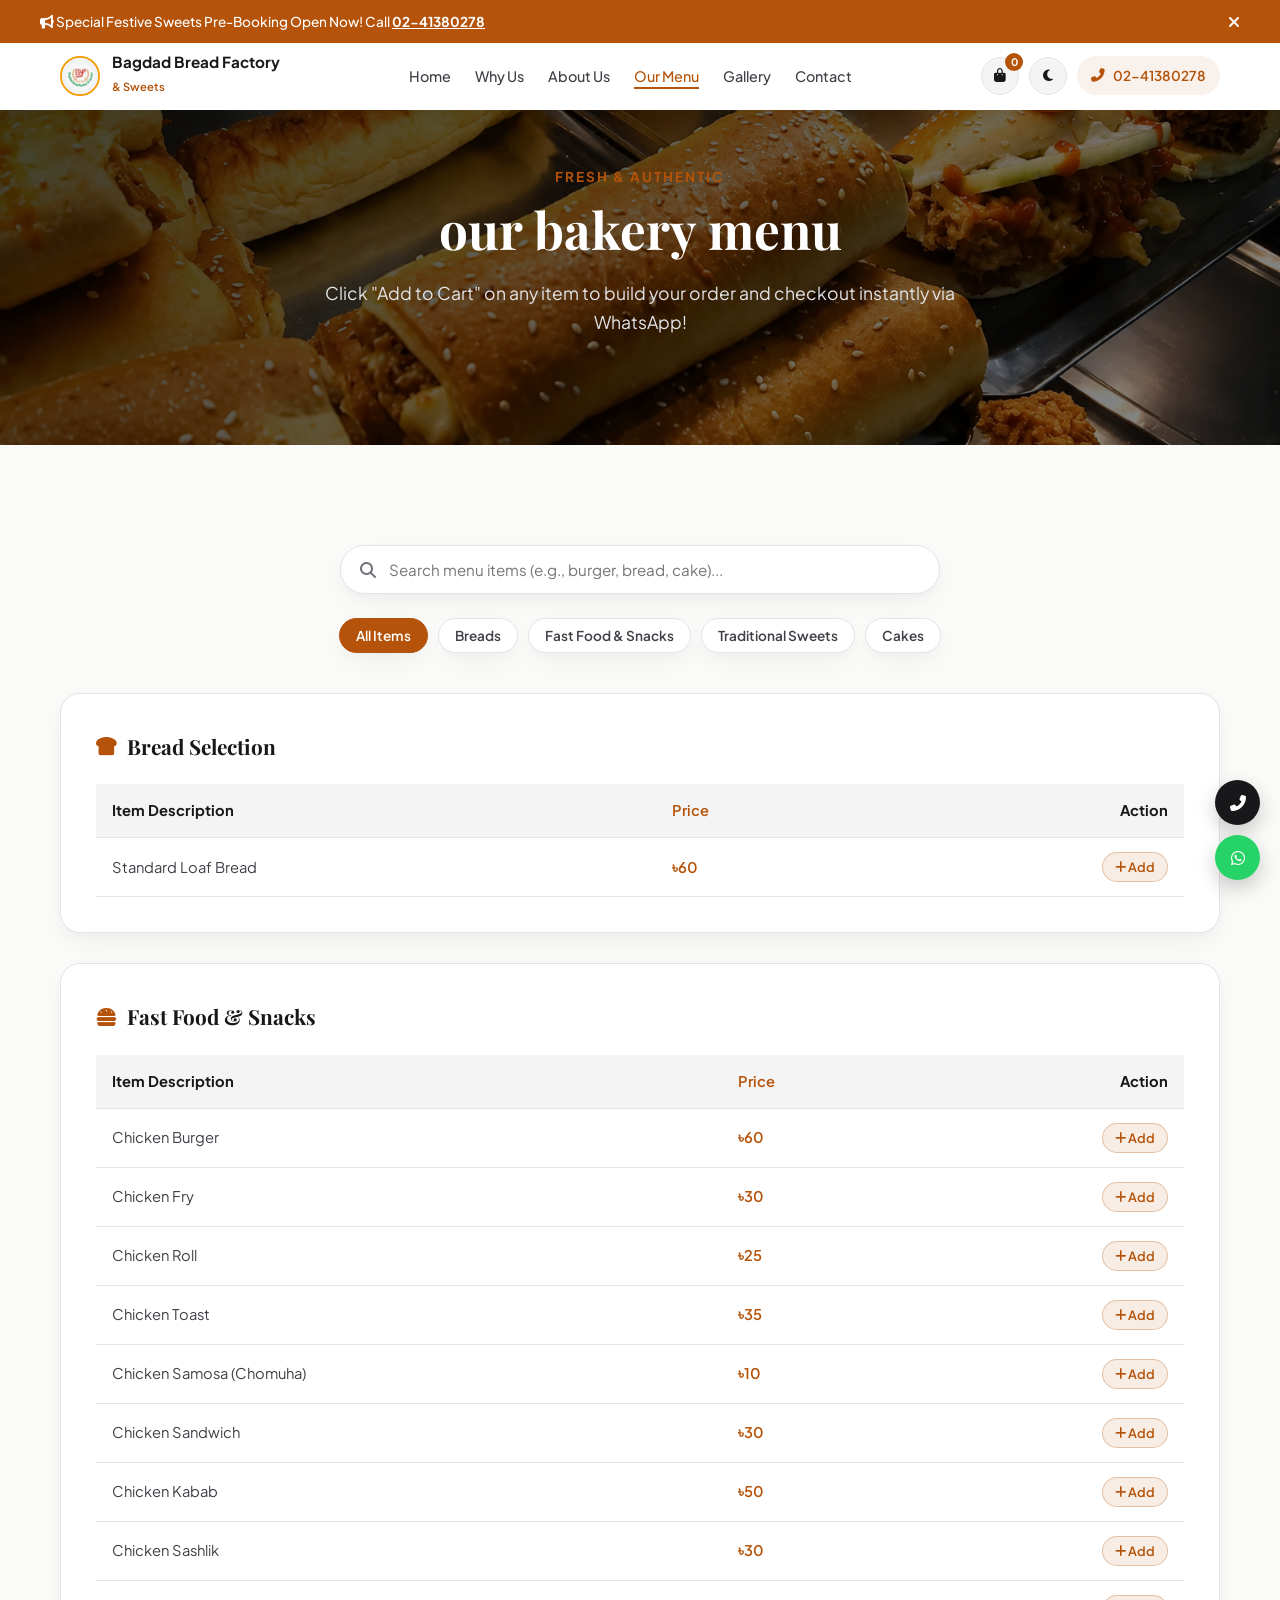
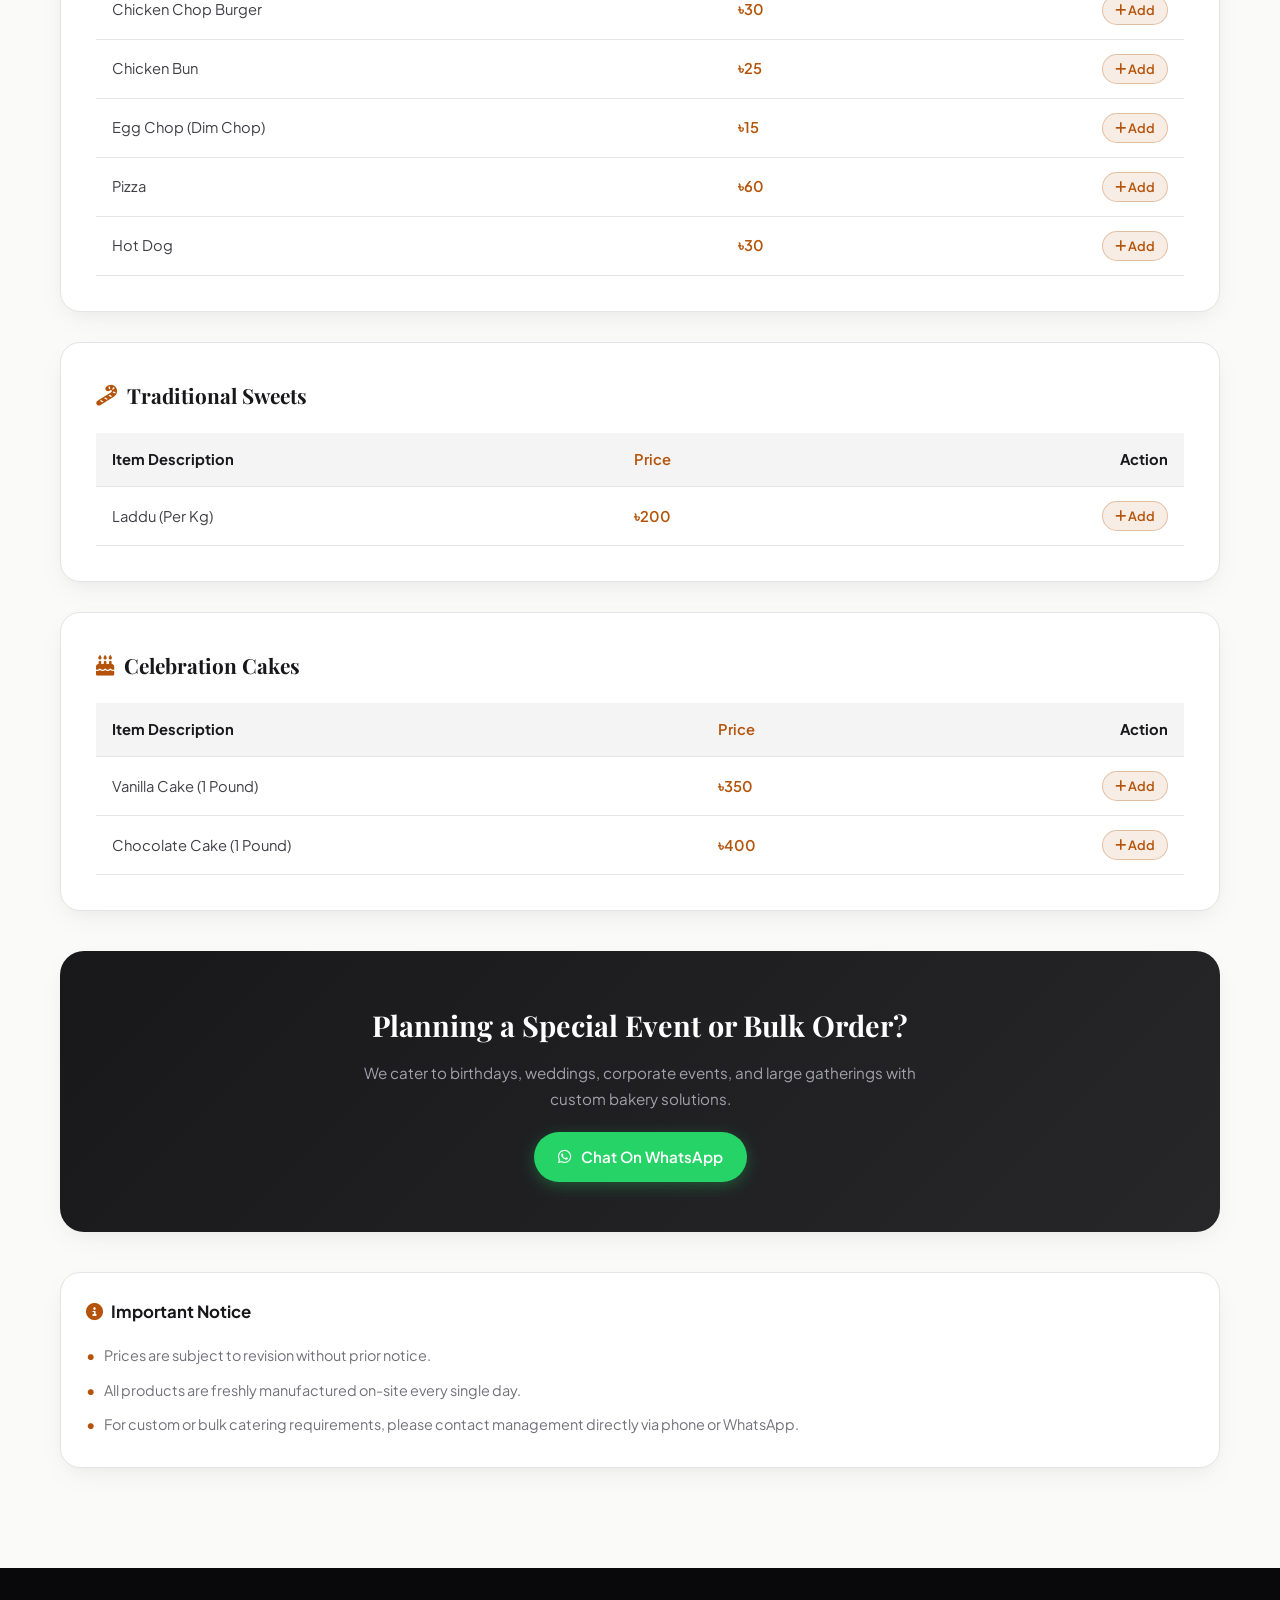
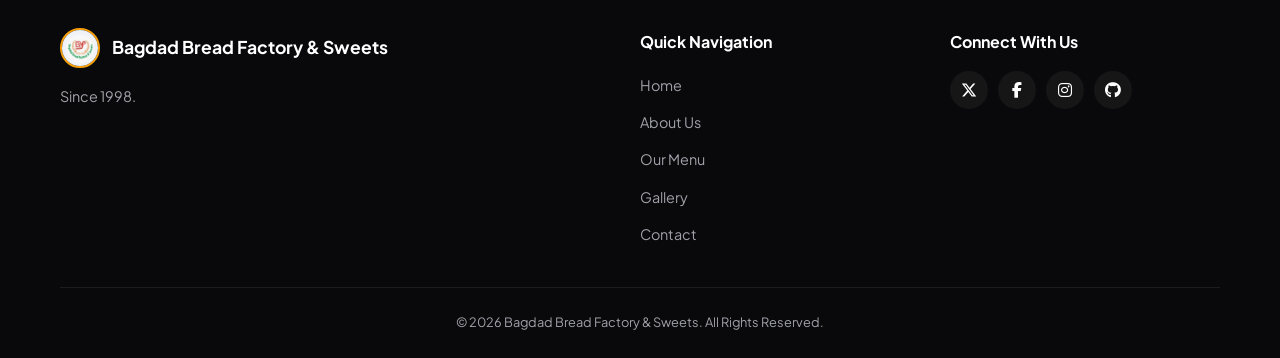
==== commit f3a5b773: "Update menu.html" ====
--- a/menu.html
+++ b/menu.html
@@ -63,14 +63,14 @@
 </header>
 
 <main>
-    <section class="page-hero">
-        <div class="hero-backdrop"></div>
-        <div class="hero-wrapper text-center">
-            <span class="sub-heading">Fresh & Authentic</span>
-            <h1>Our Bakery Menu</h1>
-            <p>Click "Add to Cart" on any item to build your order and checkout instantly via WhatsApp!</p>
-        </div>
-    </section>
+   <section class="page-hero">
+    <div class="hero-backdrop"></div>
+    <div class="hero-wrapper">
+        <span class="sub-heading">Fresh & Authentic</span>
+        <h1 class="hero-title">Our Bakery Menu</h1>
+        <p class="hero-description">Click "Add to Cart" on any item to build your order and checkout instantly via WhatsApp!</p>
+    </div>
+</section>
 
     <section class="menu-display-section section-padding">
         <div class="container">
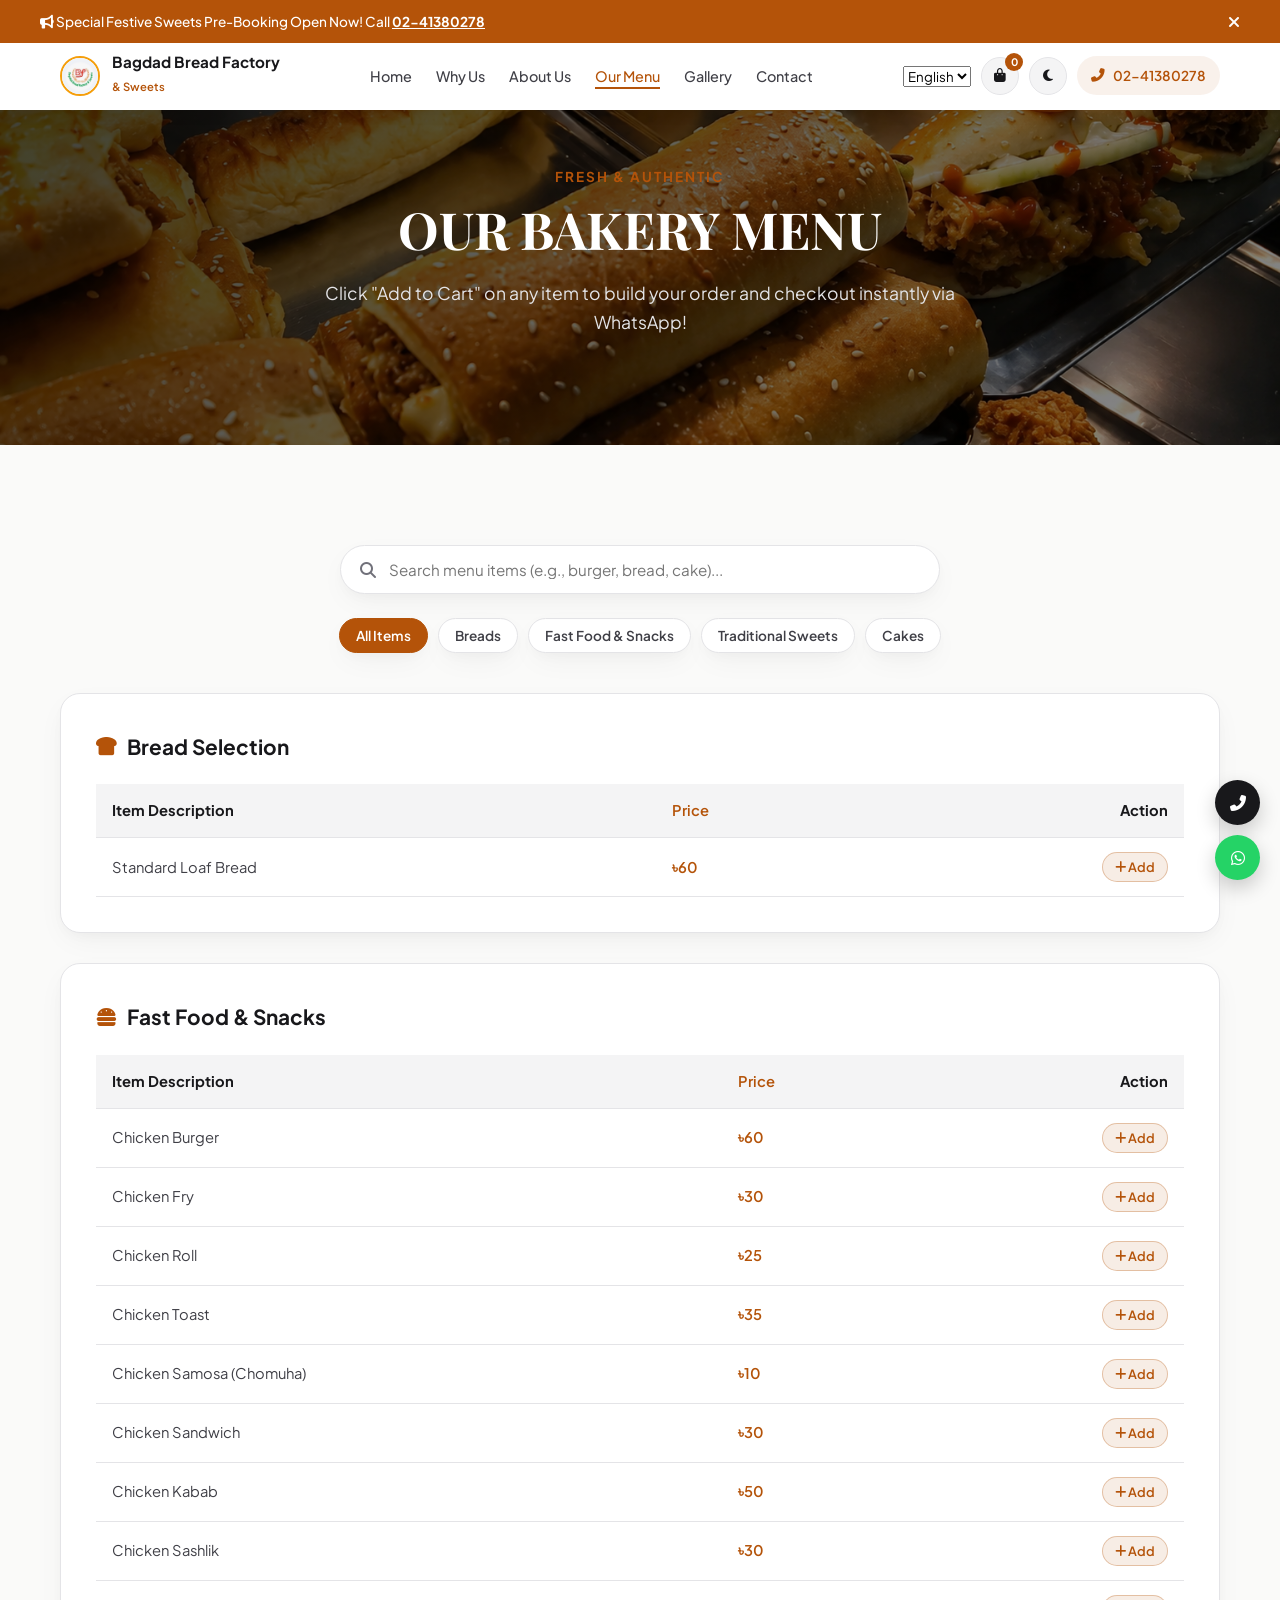
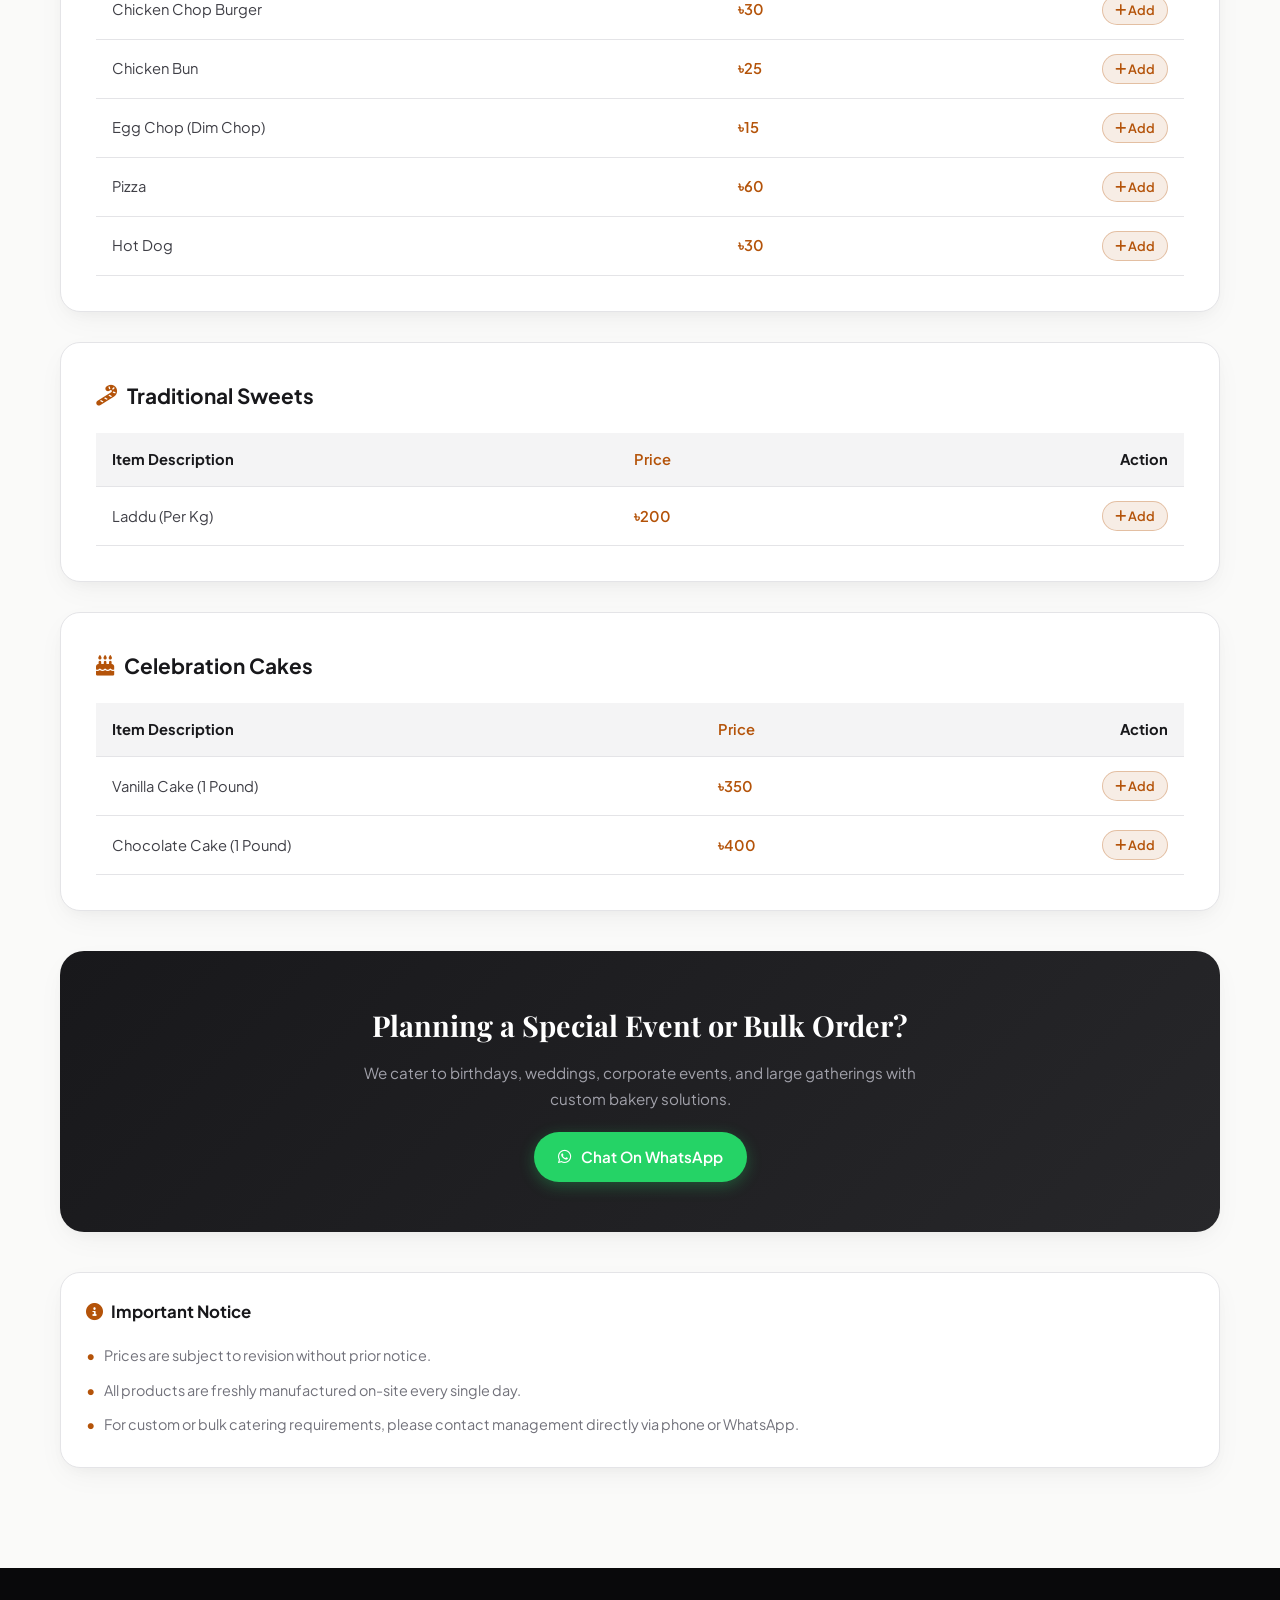
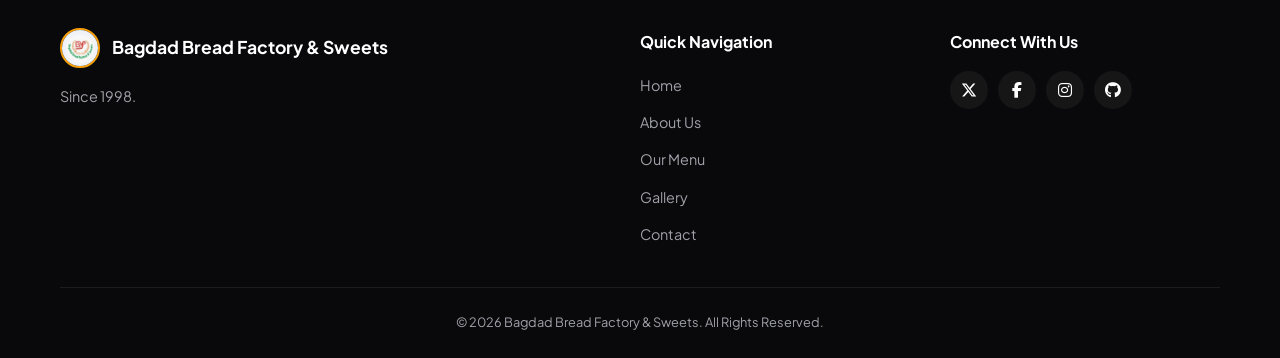
==== commit 814c65cf: "Update menu.html" ====
--- a/menu.html
+++ b/menu.html
@@ -1,5 +1,5 @@
 <!DOCTYPE html>
-<html lang="en">
+<html lang="en" dir="ltr">
 <head>
     <meta charset="UTF-8">
     <meta name="viewport" content="width=device-width, initial-scale=1.0">
@@ -21,7 +21,7 @@
 
 <div id="announcement-bar">
     <div class="announcement-container">
-        <p><i class="fas fa-bullhorn"></i> Special Festive Sweets Pre-Booking Open Now! Call <a href="tel:0241380278">02-41380278</a></p>
+        <p><i class="fas fa-bullhorn"></i> <span data-i18n="announcement-text">Special Festive Sweets Pre-Booking Open Now! Call</span> <a href="tel:0241380278">02-41380278</a></p>
         <button id="closeAnnouncement" aria-label="Close Announcement"><i class="fas fa-times"></i></button>
     </div>
 </div>
@@ -32,21 +32,29 @@
             <img src="images/logo.jpg" alt="Bagdad Bread Factory Logo">
             <div class="brand-info">
                 <h1>Bagdad Bread Factory</h1>
-                <span>& Sweets</span>
+                <span data-i18n="brand-sub">& Sweets</span>
             </div>
         </a>
         <nav class="nav-menu" id="navMenu">
             <ul>
-                <li><a href="index.html" class="nav-link">Home</a></li>
-                <li><a href="index.html#features" class="nav-link">Why Us</a></li>
-                <li><a href="index.html#about" class="nav-link">About Us</a></li>
-                <li><a href="menu.html" class="nav-link active">Our Menu</a></li>
-                <li><a href="index.html#gallery" class="nav-link">Gallery</a></li>
-                <li><a href="index.html#contact" class="nav-link">Contact</a></li>
+                <li><a href="index.html" class="nav-link" data-i18n="nav-home">Home</a></li>
+                <li><a href="index.html#features" class="nav-link" data-i18n="nav-why">Why Us</a></li>
+                <li><a href="index.html#about" class="nav-link" data-i18n="nav-about">About Us</a></li>
+                <li><a href="menu.html" class="nav-link active" data-i18n="nav-menu">Our Menu</a></li>
+                <li><a href="index.html#gallery" class="nav-link" data-i18n="nav-gallery">Gallery</a></li>
+                <li><a href="index.html#contact" class="nav-link" data-i18n="nav-contact">Contact</a></li>
             </ul>
         </nav>
         <div class="header-actions">
-      
+            <!-- Language Switcher Dropdown -->
+            <div class="language-selector-wrapper">
+                <select id="languageSelect" aria-label="Select Language" class="language-dropdown">
+                    <option value="en" selected>English</option>
+                    <option value="bn">বাংলা</option>
+                    <option value="ar">العربية</option>
+                </select>
+            </div>
+
             <button id="cartToggleBtn" class="cart-toggle-btn" title="View Cart">
                 <i class="fas fa-shopping-bag"></i>
                 <span id="cartBadge" class="cart-badge">0</span>
@@ -66,9 +74,9 @@
    <section class="page-hero">
     <div class="hero-backdrop"></div>
     <div class="hero-wrapper">
-        <span class="sub-heading">Fresh & Authentic</span>
-        <h1 class="hero-title">Our Bakery Menu</h1>
-        <p class="hero-description">Click "Add to Cart" on any item to build your order and checkout instantly via WhatsApp!</p>
+        <span class="sub-heading" data-i18n="hero-sub">Fresh & Authentic</span>
+        <h1 class="hero-title" data-i18n="hero-title">Our Bakery Menu</h1>
+        <p class="hero-description" data-i18n="hero-desc">Click "Add to Cart" on any item to build your order and checkout instantly via WhatsApp!</p>
     </div>
 </section>
 
@@ -77,34 +85,34 @@
             <div class="menu-search-wrapper">
                 <div class="search-input-box">
                     <i class="fas fa-search"></i>
-                    <input type="text" id="menuSearch" placeholder="Search menu items (e.g., burger, bread, cake)..." autocomplete="off">
+                    <input type="text" id="menuSearch" data-i18n-placeholder="search-placeholder" placeholder="Search menu items (e.g., burger, bread, cake)..." autocomplete="off">
                 </div>
             </div>
 
             <div class="menu-filter-buttons">
-                <button class="filter-btn active" data-filter="all">All Items</button>
-                <button class="filter-btn" data-filter="bread">Breads</button>
-                <button class="filter-btn" data-filter="fastfood">Fast Food & Snacks</button>
-                <button class="filter-btn" data-filter="sweets">Traditional Sweets</button>
-                <button class="filter-btn" data-filter="cakes">Cakes</button>
+                <button class="filter-btn active" data-filter="all" data-i18n="filter-all">All Items</button>
+                <button class="filter-btn" data-filter="bread" data-i18n="filter-bread">Breads</button>
+                <button class="filter-btn" data-filter="fastfood" data-i18n="filter-fastfood">Fast Food & Snacks</button>
+                <button class="filter-btn" data-filter="sweets" data-i18n="filter-sweets">Traditional Sweets</button>
+                <button class="filter-btn" data-filter="cakes" data-i18n="filter-cakes">Cakes</button>
             </div>
 
             <div class="menu-category-card" data-category="bread">
-                <h2><i class="fas fa-bread-slice"></i> Bread Selection</h2>
+                <h2><i class="fas fa-bread-slice"></i> <span data-i18n="cat-bread">Bread Selection</span></h2>
                 <div class="table-container">
                     <table class="professional-table">
                         <thead>
                             <tr>
-                                <th>Item Description</th>
-                                <th>Price</th>
-                                <th>Action</th>
+                                <th data-i18n="table-desc">Item Description</th>
+                                <th data-i18n="table-price">Price</th>
+                                <th data-i18n="table-action">Action</th>
                             </tr>
                         </thead>
                         <tbody>
                             <tr data-name="Standard Loaf Bread" data-price="60">
-                                <td>Standard Loaf Bread</td>
+                                <td data-i18n="item-loaf">Standard Loaf Bread</td>
                                 <td>৳60</td>
-                                <td><button class="btn-add-cart"><i class="fas fa-plus"></i> Add</button></td>
+                                <td><button class="btn-add-cart"><i class="fas fa-plus"></i> <span data-i18n="btn-add">Add</span></button></td>
                             </tr>
                         </tbody>
                     </table>
@@ -112,51 +120,51 @@
             </div>
 
             <div class="menu-category-card" data-category="fastfood">
-                <h2><i class="fas fa-hamburger"></i> Fast Food & Snacks</h2>
+                <h2><i class="fas fa-hamburger"></i> <span data-i18n="cat-fastfood">Fast Food & Snacks</span></h2>
                 <div class="table-container">
                     <table class="professional-table">
                         <thead>
                             <tr>
-                                <th>Item Description</th>
-                                <th>Price</th>
-                                <th>Action</th>
+                                <th data-i18n="table-desc">Item Description</th>
+                                <th data-i18n="table-price">Price</th>
+                                <th data-i18n="table-action">Action</th>
                             </tr>
                         </thead>
                         <tbody>
-                            <tr data-name="Chicken Burger" data-price="60"><td>Chicken Burger</td><td>৳60</td><td><button class="btn-add-cart"><i class="fas fa-plus"></i> Add</button></td></tr>
-                            <tr data-name="Chicken Fry" data-price="30"><td>Chicken Fry</td><td>৳30</td><td><button class="btn-add-cart"><i class="fas fa-plus"></i> Add</button></td></tr>
-                            <tr data-name="Chicken Roll" data-price="25"><td>Chicken Roll</td><td>৳25</td><td><button class="btn-add-cart"><i class="fas fa-plus"></i> Add</button></td></tr>
-                            <tr data-name="Chicken Toast" data-price="35"><td>Chicken Toast</td><td>৳35</td><td><button class="btn-add-cart"><i class="fas fa-plus"></i> Add</button></td></tr>
-                            <tr data-name="Chicken Samosa" data-price="10"><td>Chicken Samosa (Chomuha)</td><td>৳10</td><td><button class="btn-add-cart"><i class="fas fa-plus"></i> Add</button></td></tr>
-                            <tr data-name="Chicken Sandwich" data-price="30"><td>Chicken Sandwich</td><td>৳30</td><td><button class="btn-add-cart"><i class="fas fa-plus"></i> Add</button></td></tr>
-                            <tr data-name="Chicken Kabab" data-price="50"><td>Chicken Kabab</td><td>৳50</td><td><button class="btn-add-cart"><i class="fas fa-plus"></i> Add</button></td></tr>
-                            <tr data-name="Chicken Sashlik" data-price="30"><td>Chicken Sashlik</td><td>৳30</td><td><button class="btn-add-cart"><i class="fas fa-plus"></i> Add</button></td></tr>
-                            <tr data-name="Chicken Chop Burger" data-price="30"><td>Chicken Chop Burger</td><td>৳30</td><td><button class="btn-add-cart"><i class="fas fa-plus"></i> Add</button></td></tr>
-                            <tr data-name="Chicken Bun" data-price="25"><td>Chicken Bun</td><td>৳25</td><td><button class="btn-add-cart"><i class="fas fa-plus"></i> Add</button></td></tr>
-                            <tr data-name="Egg Chop" data-price="15"><td>Egg Chop (Dim Chop)</td><td>৳15</td><td><button class="btn-add-cart"><i class="fas fa-plus"></i> Add</button></td></tr>
-                            <tr data-name="Pizza" data-price="60"><td>Pizza</td><td>৳60</td><td><button class="btn-add-cart"><i class="fas fa-plus"></i> Add</button></td></tr>
-                            <tr data-name="Hot Dog" data-price="30"><td>Hot Dog</td><td>৳30</td><td><button class="btn-add-cart"><i class="fas fa-plus"></i> Add</button></td></tr>
+                            <tr data-name="Chicken Burger" data-price="60"><td data-i18n="item-c-burger">Chicken Burger</td><td>৳60</td><td><button class="btn-add-cart"><i class="fas fa-plus"></i> <span data-i18n="btn-add">Add</span></button></td></tr>
+                            <tr data-name="Chicken Fry" data-price="30"><td data-i18n="item-c-fry">Chicken Fry</td><td>৳30</td><td><button class="btn-add-cart"><i class="fas fa-plus"></i> <span data-i18n="btn-add">Add</span></button></td></tr>
+                            <tr data-name="Chicken Roll" data-price="25"><td data-i18n="item-c-roll">Chicken Roll</td><td>৳25</td><td><button class="btn-add-cart"><i class="fas fa-plus"></i> <span data-i18n="btn-add">Add</span></button></td></tr>
+                            <tr data-name="Chicken Toast" data-price="35"><td data-i18n="item-c-toast">Chicken Toast</td><td>৳35</td><td><button class="btn-add-cart"><i class="fas fa-plus"></i> <span data-i18n="btn-add">Add</span></button></td></tr>
+                            <tr data-name="Chicken Samosa" data-price="10"><td data-i18n="item-c-samosa">Chicken Samosa (Chomuha)</td><td>৳10</td><td><button class="btn-add-cart"><i class="fas fa-plus"></i> <span data-i18n="btn-add">Add</span></button></td></tr>
+                            <tr data-name="Chicken Sandwich" data-price="30"><td data-i18n="item-c-sandwich">Chicken Sandwich</td><td>৳30</td><td><button class="btn-add-cart"><i class="fas fa-plus"></i> <span data-i18n="btn-add">Add</span></button></td></tr>
+                            <tr data-name="Chicken Kabab" data-price="50"><td data-i18n="item-c-kabab">Chicken Kabab</td><td>৳50</td><td><button class="btn-add-cart"><i class="fas fa-plus"></i> <span data-i18n="btn-add">Add</span></button></td></tr>
+                            <tr data-name="Chicken Sashlik" data-price="30"><td data-i18n="item-c-sashlik">Chicken Sashlik</td><td>৳30</td><td><button class="btn-add-cart"><i class="fas fa-plus"></i> <span data-i18n="btn-add">Add</span></button></td></tr>
+                            <tr data-name="Chicken Chop Burger" data-price="30"><td data-i18n="item-c-chopburger">Chicken Chop Burger</td><td>৳30</td><td><button class="btn-add-cart"><i class="fas fa-plus"></i> <span data-i18n="btn-add">Add</span></button></td></tr>
+                            <tr data-name="Chicken Bun" data-price="25"><td data-i18n="item-c-bun">Chicken Bun</td><td>৳25</td><td><button class="btn-add-cart"><i class="fas fa-plus"></i> <span data-i18n="btn-add">Add</span></button></td></tr>
+                            <tr data-name="Egg Chop" data-price="15"><td data-i18n="item-e-chop">Egg Chop (Dim Chop)</td><td>৳15</td><td><button class="btn-add-cart"><i class="fas fa-plus"></i> <span data-i18n="btn-add">Add</span></button></td></tr>
+                            <tr data-name="Pizza" data-price="60"><td data-i18n="item-pizza">Pizza</td><td>৳60</td><td><button class="btn-add-cart"><i class="fas fa-plus"></i> <span data-i18n="btn-add">Add</span></button></td></tr>
+                            <tr data-name="Hot Dog" data-price="30"><td data-i18n="item-hotdog">Hot Dog</td><td>৳30</td><td><button class="btn-add-cart"><i class="fas fa-plus"></i> <span data-i18n="btn-add">Add</span></button></td></tr>
                         </tbody>
                     </table>
                 </div>
             </div>
 
             <div class="menu-category-card" data-category="sweets">
-                <h2><i class="fas fa-candy-cane"></i> Traditional Sweets</h2>
+                <h2><i class="fas fa-candy-cane"></i> <span data-i18n="cat-sweets">Traditional Sweets</span></h2>
                 <div class="table-container">
                     <table class="professional-table">
                         <thead>
                             <tr>
-                                <th>Item Description</th>
-                                <th>Price</th>
-                                <th>Action</th>
+                                <th data-i18n="table-desc">Item Description</th>
+                                <th data-i18n="table-price">Price</th>
+                                <th data-i18n="table-action">Action</th>
                             </tr>
                         </thead>
                         <tbody>
                             <tr data-name="Laddu (Per Kg)" data-price="200">
-                                <td>Laddu (Per Kg)</td>
+                                <td data-i18n="item-laddu">Laddu (Per Kg)</td>
                                 <td>৳200</td>
-                                <td><button class="btn-add-cart"><i class="fas fa-plus"></i> Add</button></td>
+                                <td><button class="btn-add-cart"><i class="fas fa-plus"></i> <span data-i18n="btn-add">Add</span></button></td>
                             </tr>
                         </tbody>
                     </table>
@@ -164,26 +172,26 @@
             </div>
 
             <div class="menu-category-card" data-category="cakes">
-                <h2><i class="fas fa-birthday-cake"></i> Celebration Cakes</h2>
+                <h2><i class="fas fa-birthday-cake"></i> <span data-i18n="cat-cakes">Celebration Cakes</span></h2>
                 <div class="table-container">
                     <table class="professional-table">
                         <thead>
                             <tr>
-                                <th>Item Description</th>
-                                <th>Price</th>
-                                <th>Action</th>
+                                <th data-i18n="table-desc">Item Description</th>
+                                <th data-i18n="table-price">Price</th>
+                                <th data-i18n="table-action">Action</th>
                             </tr>
                         </thead>
                         <tbody>
                             <tr data-name="Vanilla Cake (1 Pound)" data-price="350">
-                                <td>Vanilla Cake (1 Pound)</td>
+                                <td data-i18n="item-vcake">Vanilla Cake (1 Pound)</td>
                                 <td>৳350</td>
-                                <td><button class="btn-add-cart"><i class="fas fa-plus"></i> Add</button></td>
+                                <td><button class="btn-add-cart"><i class="fas fa-plus"></i> <span data-i18n="btn-add">Add</span></button></td>
                             </tr>
                             <tr data-name="Chocolate Cake (1 Pound)" data-price="400">
-                                <td>Chocolate Cake (1 Pound)</td>
+                                <td data-i18n="item-ccake">Chocolate Cake (1 Pound)</td>
                                 <td>৳400</td>
-                                <td><button class="btn-add-cart"><i class="fas fa-plus"></i> Add</button></td>
+                                <td><button class="btn-add-cart"><i class="fas fa-plus"></i> <span data-i18n="btn-add">Add</span></button></td>
                             </tr>
                         </tbody>
                     </table>
@@ -192,43 +200,43 @@
 
             <div class="custom-order-banner">
                 <div class="banner-content">
-                    <h3>Planning a Special Event or Bulk Order?</h3>
-                    <p>We cater to birthdays, weddings, corporate events, and large gatherings with custom bakery solutions.</p>
+                    <h3 data-i18n="banner-title">Planning a Special Event or Bulk Order?</h3>
+                    <p data-i18n="banner-desc">We cater to birthdays, weddings, corporate events, and large gatherings with custom bakery solutions.</p>
                     <a href="https://wa.me/8801711063961" target="_blank" rel="noopener noreferrer" class="btn btn-whatsapp">
-                        <i class="fab fa-whatsapp"></i> Chat On WhatsApp
+                        <i class="fab fa-whatsapp"></i> <span data-i18n="banner-btn">Chat On WhatsApp</span>
                     </a>
                 </div>
             </div>
 
             <div class="menu-notice-box">
-                <h4><i class="fas fa-info-circle"></i> Important Notice</h4>
+                <h4><i class="fas fa-info-circle"></i> <span data-i18n="notice-title">Important Notice</span></h4>
                 <ul>
-                    <li>Prices are subject to revision without prior notice.</li>
-                    <li>All products are freshly manufactured on-site every single day.</li>
-                    <li>For custom or bulk catering requirements, please contact management directly via phone or WhatsApp.</li>
+                    <li data-i18n="notice-1">Prices are subject to revision without prior notice.</li>
+                    <li data-i18n="notice-2">All products are freshly manufactured on-site every single day.</li>
+                    <li data-i18n="notice-3">For custom or bulk catering requirements, please contact management directly via phone or WhatsApp.</li>
                 </ul>
             </div>
         </div>
     </section>
 </main>
 
-<!-- New: Slide-out Cart Drawer -->
+
 <div id="cartDrawer" class="cart-drawer-overlay">
     <div class="cart-drawer">
         <div class="cart-header">
-            <h3><i class="fas fa-shopping-bag"></i> Your Order Cart</h3>
+            <h3><i class="fas fa-shopping-bag"></i> <span data-i18n="cart-title">Your Order Cart</span></h3>
             <button id="closeCartBtn" class="cart-close"><i class="fas fa-times"></i></button>
         </div>
         <div class="cart-body" id="cartItemsContainer">
-            <p class="empty-cart-msg">Your cart is currently empty.</p>
+            <p class="empty-cart-msg" data-i18n="cart-empty">Your cart is currently empty.</p>
         </div>
         <div class="cart-footer">
             <div class="cart-total-row">
-                <span>Total Amount:</span>
+                <span data-i18n="cart-total">Total Amount:</span>
                 <span id="cartTotalPrice">৳0 BDT</span>
             </div>
             <button id="checkoutWhatsAppBtn" class="btn btn-whatsapp" style="width: 100%; justify-content: center;" disabled>
-                <i class="fab fa-whatsapp"></i> Checkout via WhatsApp
+                <i class="fab fa-whatsapp"></i> <span data-i18n="cart-checkout">Checkout via WhatsApp</span>
             </button>
         </div>
     </div>
@@ -242,20 +250,20 @@
                     <img src="images/logo.jpg" alt="Logo">
                     <h3>Bagdad Bread Factory & Sweets</h3>
                 </div>
-                <p>Since 1998.</p>
+                <p><span data-i18n="footer-since">Since</span> 1998.</p>
             </div>
             <div class="footer-col">
-                <h4>Quick Navigation</h4>
+                <h4 data-i18n="footer-nav">Quick Navigation</h4>
                 <ul class="footer-links">
-                    <li><a href="index.html">Home</a></li>
-                    <li><a href="index.html#about">About Us</a></li>
-                    <li><a href="menu.html">Our Menu</a></li>
-                    <li><a href="index.html#gallery">Gallery</a></li>
-                    <li><a href="index.html#contact">Contact</a></li>
+                    <li><a href="index.html" data-i18n="nav-home">Home</a></li>
+                    <li><a href="index.html#about" data-i18n="nav-about">About Us</a></li>
+                    <li><a href="menu.html" data-i18n="nav-menu">Our Menu</a></li>
+                    <li><a href="index.html#gallery" data-i18n="nav-gallery">Gallery</a></li>
+                    <li><a href="index.html#contact" data-i18n="nav-contact">Contact</a></li>
                 </ul>
             </div>
             <div class="footer-col">
-                <h4>Connect With Us</h4>
+                <h4 data-i18n="footer-connect">Connect With Us</h4>
                 <div class="footer-socials">
                     <a href="https://x.com/bagdad_ctg1998" target="_blank" rel="noopener noreferrer" aria-label="X (Twitter)"><svg viewBox="0 0 24 24"><path d="M18.244 2.25h3.308l-7.227 8.26 8.502 11.24H16.17l-5.214-6.817L4.99 21.75H1.68l7.73-8.835L1.254 2.25H8.08l4.713 6.231zm-1.161 17.52h1.833L7.084 4.126H5.117z"/></svg></a>
                     <a href="https://www.facebook.com/profile.php?id=61578745061037" target="_blank" rel="noopener noreferrer" aria-label="Facebook"><i class="fab fa-facebook-f"></i></a>
@@ -265,7 +273,7 @@
             </div>
         </div>
         <div class="footer-bottom">
-            <p>&copy; 2026 Bagdad Bread Factory & Sweets. All Rights Reserved.</p>
+            <p>&copy; 2026 Bagdad Bread Factory & Sweets. <span data-i18n="footer-rights">All Rights Reserved.</span></p>
         </div>
     </div>
 </footer>
@@ -276,6 +284,221 @@
     <a href="https://wa.me/8801711063961" class="dock-item whatsapp" target="_blank" rel="noopener noreferrer" title="WhatsApp"><i class="fab fa-whatsapp"></i></a>
 </div>
 
+    
+<script>
+const translations = {
+    en: {
+        "announcement-text": "Special Festive Sweets Pre-Booking Open Now! Call",
+        "brand-sub": "& Sweets",
+        "nav-home": "Home",
+        "nav-why": "Why Us",
+        "nav-about": "About Us",
+        "nav-menu": "Our Menu",
+        "nav-gallery": "Gallery",
+        "nav-contact": "Contact",
+        "hero-sub": "Fresh & Authentic",
+        "hero-title": "Our Bakery Menu",
+        "hero-desc": "Click \"Add to Cart\" on any item to build your order and checkout instantly via WhatsApp!",
+        "search-placeholder": "Search menu items (e.g., burger, bread, cake)...",
+        "filter-all": "All Items",
+        "filter-bread": "Breads",
+        "filter-fastfood": "Fast Food & Snacks",
+        "filter-sweets": "Traditional Sweets",
+        "filter-cakes": "Cakes",
+        "cat-bread": "Bread Selection",
+        "cat-fastfood": "Fast Food & Snacks",
+        "cat-sweets": "Traditional Sweets",
+        "cat-cakes": "Celebration Cakes",
+        "table-desc": "Item Description",
+        "table-price": "Price",
+        "table-action": "Action",
+        "btn-add": "Add",
+        "item-loaf": "Standard Loaf Bread",
+        "item-c-burger": "Chicken Burger",
+        "item-c-fry": "Chicken Fry",
+        "item-c-roll": "Chicken Roll",
+        "item-c-toast": "Chicken Toast",
+        "item-c-samosa": "Chicken Samosa (Chomuha)",
+        "item-c-sandwich": "Chicken Sandwich",
+        "item-c-kabab": "Chicken Kabab",
+        "item-c-sashlik": "Chicken Sashlik",
+        "item-c-chopburger": "Chicken Chop Burger",
+        "item-c-bun": "Chicken Bun",
+        "item-e-chop": "Egg Chop (Dim Chop)",
+        "item-pizza": "Pizza",
+        "item-hotdog": "Hot Dog",
+        "item-laddu": "Laddu (Per Kg)",
+        "item-vcake": "Vanilla Cake (1 Pound)",
+        "item-ccake": "Chocolate Cake (1 Pound)",
+        "banner-title": "Planning a Special Event or Bulk Order?",
+        "banner-desc": "We cater to birthdays, weddings, corporate events, and large gatherings with custom bakery solutions.",
+        "banner-btn": "Chat On WhatsApp",
+        "notice-title": "Important Notice",
+        "notice-1": "Prices are subject to revision without prior notice.",
+        "notice-2": "All products are freshly manufactured on-site every single day.",
+        "notice-3": "For custom or bulk catering requirements, please contact management directly via phone or WhatsApp.",
+        "cart-title": "Your Order Cart",
+        "cart-empty": "Your cart is currently empty.",
+        "cart-total": "Total Amount:",
+        "cart-checkout": "Checkout via WhatsApp",
+        "footer-since": "Since",
+        "footer-nav": "Quick Navigation",
+        "footer-connect": "Connect With Us",
+        "footer-rights": "All Rights Reserved."
+    },
+    bn: {
+        "announcement-text": "বিশেষ উৎসবের মিষ্টির প্রি-বুকিং এখন চলছে! কল করুন",
+        "brand-sub": "এন্ড সুইটস",
+        "nav-home": "হোম",
+        "nav-why": "কেন আমরা",
+        "nav-about": "আমাদের সম্পর্কে",
+        "nav-menu": "আমাদের মেনু",
+        "nav-gallery": "গ্যালারি",
+        "nav-contact": "যোগাযোগ",
+        "hero-sub": "তাজা এবং খাঁটি",
+        "hero-title": "আমাদের বেকারি মেনু",
+        "hero-desc": "আপনার অর্ডার তৈরি করতে যেকোনো আইটেমে \"কার্টে যোগ করুন\" এ ক্লিক করুন এবং হোয়াটসঅ্যাপের মাধ্যমে তাৎক্ষণিকভাবে চেকআউট করুন!",
+        "search-placeholder": "মেনু আইটেম অনুসন্ধান করুন (যেমন: বার্গার, রুটি, কেক)...",
+        "filter-all": "সকল আইটেম",
+        "filter-bread": "রুটি",
+        "filter-fastfood": "ফাস্ট ফুড এবং স্ন্যাক্স",
+        "filter-sweets": "ঐতিহ্যবাহী মিষ্টি",
+        "filter-cakes": "কেক",
+        "cat-bread": "রুটির নির্বাচন",
+        "cat-fastfood": "ফাস্ট ফুড ও স্ন্যাক্স",
+        "cat-sweets": "ঐতিহ্যবাহী মিষ্টি",
+        "cat-cakes": "উদযাপনের কেক",
+        "table-desc": "আইটেমের বিবরণ",
+        "table-price": "মূল্য",
+        "table-action": "কার্যকলাপ",
+        "btn-add": "যোগ করুন",
+        "item-loaf": "স্ট্যান্ডার্ড লফ ব্রেড",
+        "item-c-burger": "চিকেন বার্গার",
+        "item-c-fry": "চিকেন ফ্রাই",
+        "item-c-roll": "চিকেন রোল",
+        "item-c-toast": "চিকেন টোস্ট",
+        "item-c-samosa": "চিকেন সমোসা (চমুহা)",
+        "item-c-sandwich": "চিকেন স্যান্ডউইচ",
+        "item-c-kabab": "চিকেন কাবাব",
+        "item-c-sashlik": "চিকেন শাশলিক",
+        "item-c-chopburger": "চিকেন চপ বার্গার",
+        "item-c-bun": "চিকেন বান",
+        "item-e-chop": "ডিম চপ",
+        "item-pizza": "পিৎজা",
+        "item-hotdog": "হট ডগ",
+        "item-laddu": "লাড্ডু (প্রতি কেজি)",
+        "item-vcake": "ভ্যানিলা কেক (১ পাউন্ড)",
+        "item-ccake": "চকলেট কেক (১ পাউন্ড)",
+        "banner-title": "বিশেষ অনুষ্ঠান বা পাইকারি অর্ডার পরিকল্পনা করছেন?",
+        "banner-desc": "আমরা কাস্টম বেকারি সলিউশন সহ জন্মদিন, বিবাহ, কর্পোরেট ইভেন্ট এবং বড় জমায়েত ক্যাটারিং করে থাকি।",
+        "banner-btn": "হোয়াটসঅ্যাপে চ্যাট করুন",
+        "notice-title": "গুরুত্বপূর্ণ নোটিশ",
+        "notice-1": "পূর্ব নোটিশ ছাড়াই মূল্য পরিবর্তন হতে পারে।",
+        "notice-2": "সমস্ত পণ্য প্রতিদিন সাইটে তাজা তৈরি করা হয়।",
+        "notice-3": "কাস্টম বা বাল্ক ক্যাটারিং প্রয়োজনের জন্য, অনুগ্রহ করে ফোন বা হোয়াটসঅ্যাপের মাধ্যমে সরাসরি ব্যবস্থাপনার সাথে যোগাযোগ করুন।",
+        "cart-title": "আপনার অর্ডার কার트",
+        "cart-empty": "আপনার কার্ট বর্তমানে খালি আছে।",
+        "cart-total": "মোট পরিমাণ:",
+        "cart-checkout": "হোয়াটসঅ্যাপের মাধ্যমে চেকআউট করুন",
+        "footer-since": "প্রতিষ্ঠিত",
+        "footer-nav": "দ্রুত নেভিগেশন",
+        "footer-connect": "আমাদের সাথে সংযুক্ত হোন",
+        "footer-rights": "সর্বস্বত্ব সংরক্ষিত।"
+    },
+    ar: {
+        "announcement-text": "الحجز المسبق للحلويات الاحتفالية الخاصة مفتوح الآن! اتصل على",
+        "brand-sub": "والحلويات",
+        "nav-home": "الرئيسية",
+        "nav-why": "لماذا نحن",
+        "nav-about": "من نحن",
+        "nav-menu": "قائمتنا",
+        "nav-gallery": "المعرض",
+        "nav-contact": "اتصل بنا",
+        "hero-sub": "طازج وأصلي",
+        "hero-title": "قائمة المخبوزات",
+        "hero-desc": "انقر على \"إضافة إلى السلة\" لأي عنصر لبناء طلبك والدفع فوراً عبر واتساب!",
+        "search-placeholder": "البحث في عناصر القائمة (مثل: برجر، خبز، كعكة)...",
+        "filter-all": "جميع العناصر",
+        "filter-bread": "المخبوزات",
+        "filter-fastfood": "الوجبات السريعة",
+        "filter-sweets": "الحلويات التقليدية",
+        "filter-cakes": "الكعك",
+        "cat-bread": "تشكيلة الخبز",
+        "cat-fastfood": "الوجبات السريعة والوجبات الخفيفة",
+        "cat-sweets": "الحلويات التقليدية",
+        "cat-cakes": "كعك الاحتفالات",
+        "table-desc": "وصف العنصر",
+        "table-price": "السعر",
+        "table-action": "الإجراء",
+        "btn-add": "إضافة",
+        "item-loaf": "خبز توست عادي",
+        "item-c-burger": "برجر دجاج",
+        "item-c-fry": "دجاج مقلي",
+        "item-c-roll": "رول دجاج",
+        "item-c-toast": "توست دجاج",
+        "item-c-samosa": "سمبوسة دجاج",
+        "item-c-sandwich": "ساندويتش دجاج",
+        "item-c-kabab": "كباب دجاج",
+        "item-c-sashlik": "شيش طاووق دجاج",
+        "item-c-chopburger": "برجر تشوب دجاج",
+        "item-c-bun": "صامولي دجاج",
+        "item-e-chop": "تشوب بيض",
+        "item-pizza": "بيتزا",
+        "item-hotdog": "هوت دوج",
+        "item-laddu": "لاديو (لكل كيلو)",
+        "item-vcake": "كعكة الفانيليا (١ باوند)",
+        "item-ccake": "كعكة الشوكولاتة (١ باوند)",
+        "banner-title": "هل تخطط لحدث خاص أو طلب بالجملة؟",
+        "banner-desc": "نحن نلبي متطلبات أعياد الميلاد وحفلات الزفاف والفعاليات المؤسسية بحلول مخبوزات مخصصة.",
+        "banner-btn": "دردش عبر واتساب",
+        "notice-title": "تنبيه مهم",
+        "notice-1": "الأسعار قابلة للتغيير دون سابق إنذار.",
+        "notice-2": "جميع المنتجات تُصنع طازجة في الموقع يومياً.",
+        "notice-3": "للمتطلبات الخاصة أو تقديم الطعام بكميات كبيرة، يرجى الاتصال بالإدارة مباشرة عبر الهاتف أو واتساب.",
+        "cart-title": "سلة الطلبات",
+        "cart-empty": "سلة التسوق فارغة حالياً.",
+        "cart-total": "المبلغ الإجمالي:",
+        "cart-checkout": "الدفع عبر واتساب",
+        "footer-since": "منذ",
+        "footer-nav": "روابط سريعة",
+        "footer-connect": "تواصل معنا",
+        "footer-rights": "جميع الحقوق محفوظة."
+    }
+};
+
+const languageSelect = document.getElementById("languageSelect");
+
+if (languageSelect) {
+    languageSelect.addEventListener("change", (e) => {
+        const lang = e.target.value;
+        
+
+        if (lang === "ar") {
+            document.documentElement.setAttribute("dir", "rtl");
+            document.documentElement.setAttribute("lang", "ar");
+        } else {
+            document.documentElement.setAttribute("dir", "ltr");
+            document.documentElement.setAttribute("lang", lang);
+        }
+
+       
+        document.querySelectorAll("[data-i18n]").forEach((el) => {
+            const key = el.getAttribute("data-i18n");
+            if (translations[lang] && translations[lang][key]) {
+                el.textContent = translations[lang][key];
+            }
+        });
+
+        
+        document.querySelectorAll("[data-i18n-placeholder]").forEach((el) => {
+            const key = el.getAttribute("data-i18n-placeholder");
+            if (translations[lang] && translations[lang][key]) {
+                el.setAttribute("placeholder", translations[lang][key]);
+            }
+        });
+    });
+}
+</script>
 <script src="script.js"></script>
 </body>
 </html>
--- a/style.css
+++ b/style.css
@@ -376,7 +376,7 @@
     line-height: 1.15;
     margin-bottom: 20px;
     color: var(--white);
-    text-transform: lowercase;
+    text-transform: uppercase;
 }
 
 .hero-description {
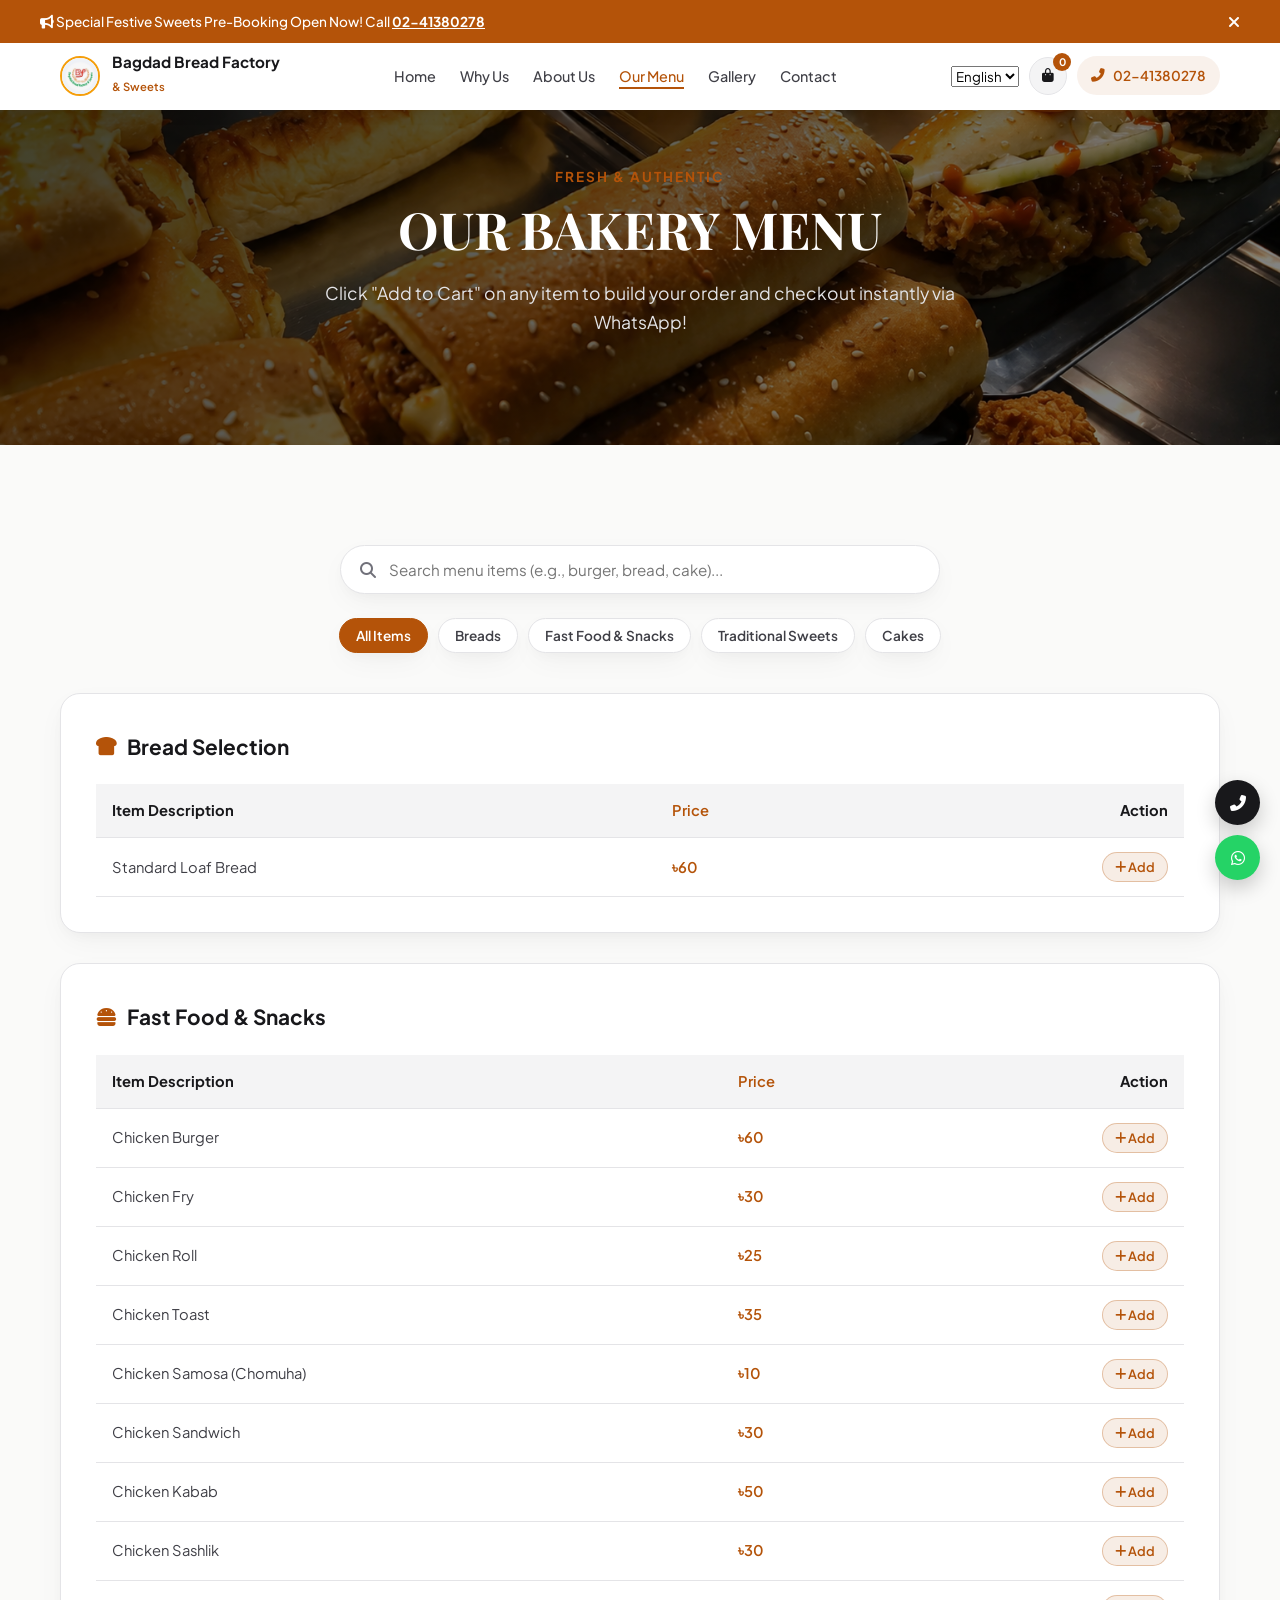
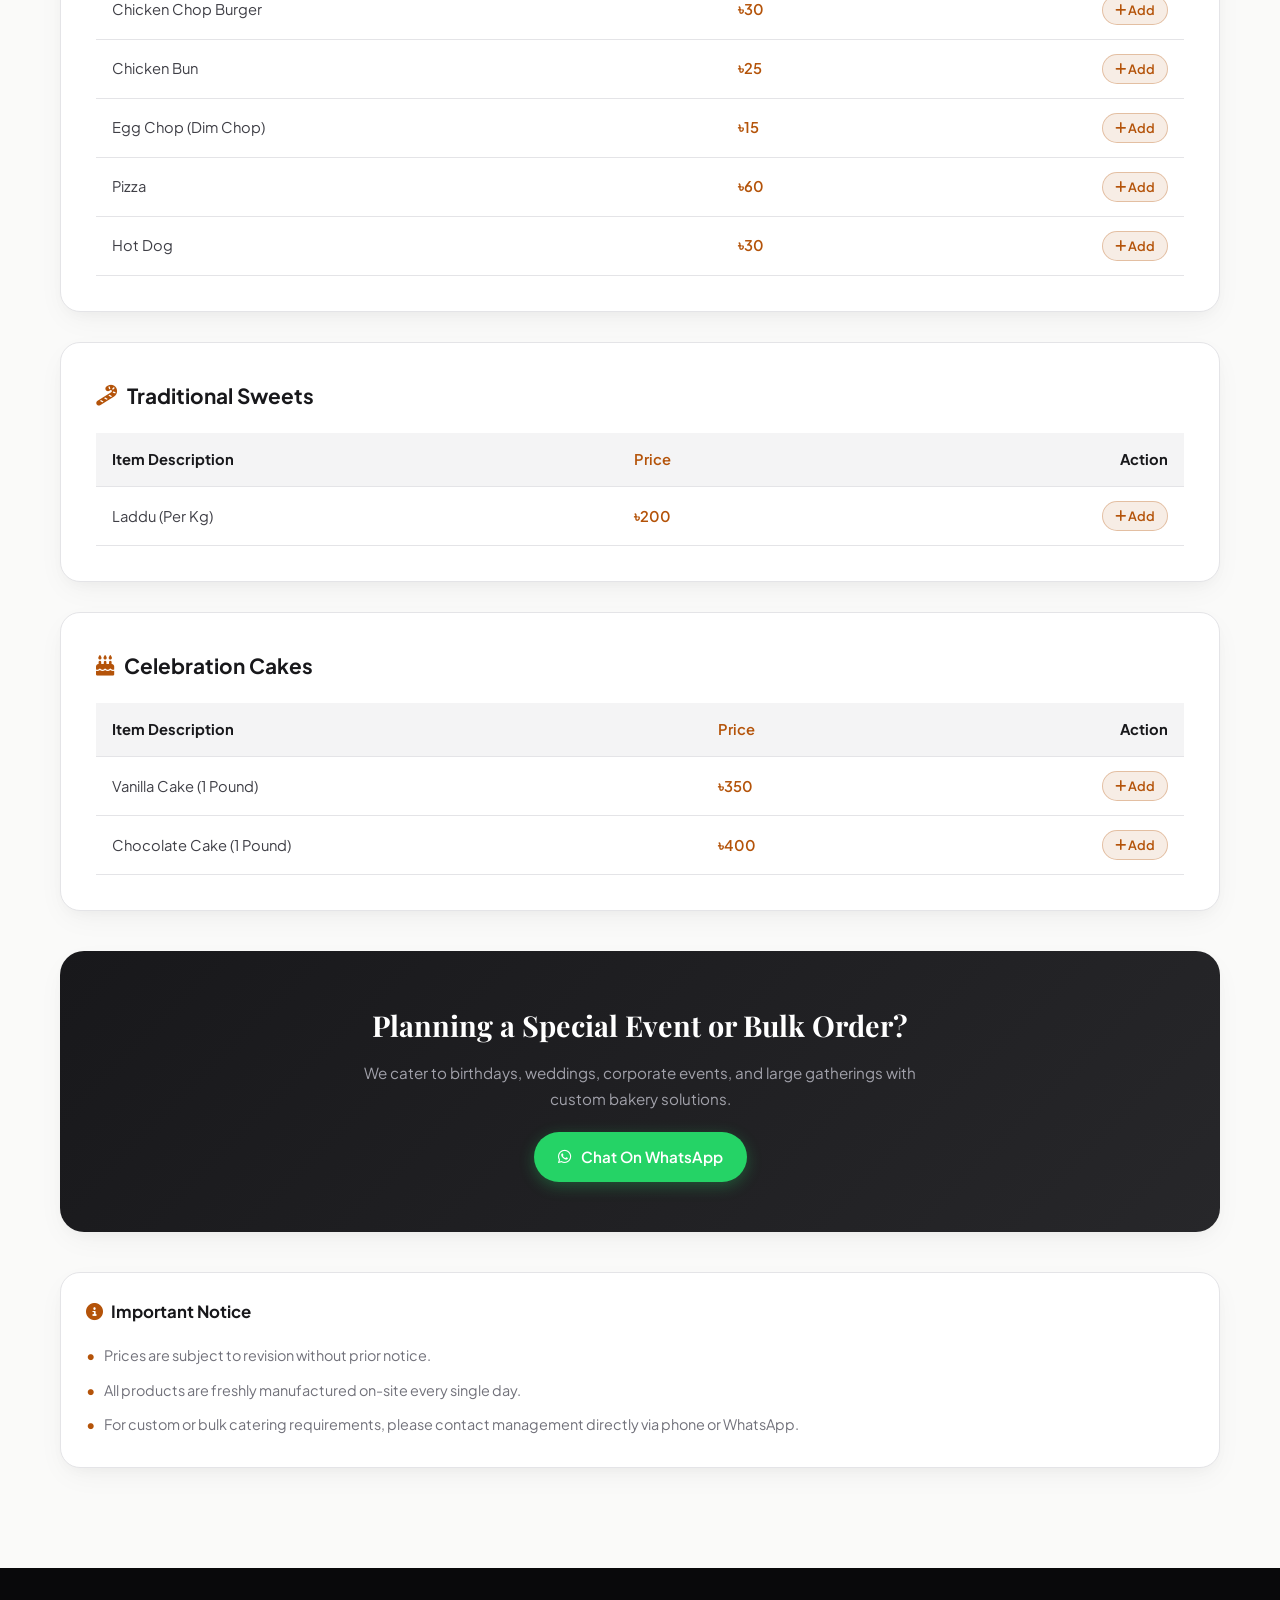
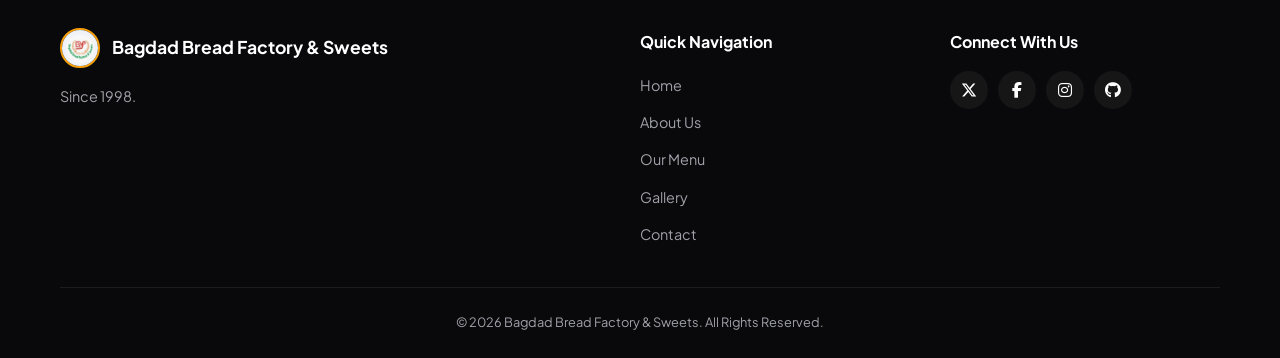
==== commit 95d71e52: "Update menu.html" ====
--- a/menu.html
+++ b/menu.html
@@ -46,7 +46,7 @@
             </ul>
         </nav>
         <div class="header-actions">
-            <!-- Language Switcher Dropdown -->
+          
             <div class="language-selector-wrapper">
                 <select id="languageSelect" aria-label="Select Language" class="language-dropdown">
                     <option value="en" selected>English</option>
@@ -59,7 +59,7 @@
                 <i class="fas fa-shopping-bag"></i>
                 <span id="cartBadge" class="cart-badge">0</span>
             </button>
-            <button id="themeToggleBtn" aria-label="Toggle Dark Mode" title="Toggle Theme"><i class="fas fa-moon"></i></button>
+           
             <a href="tel:0241380278" class="quick-call-btn"><i class="fas fa-phone-alt"></i><span>02-41380278</span></a>
             <button class="hamburger-menu" id="hamburgerBtn" aria-label="Toggle navigation">
                 <span class="bar"></span>
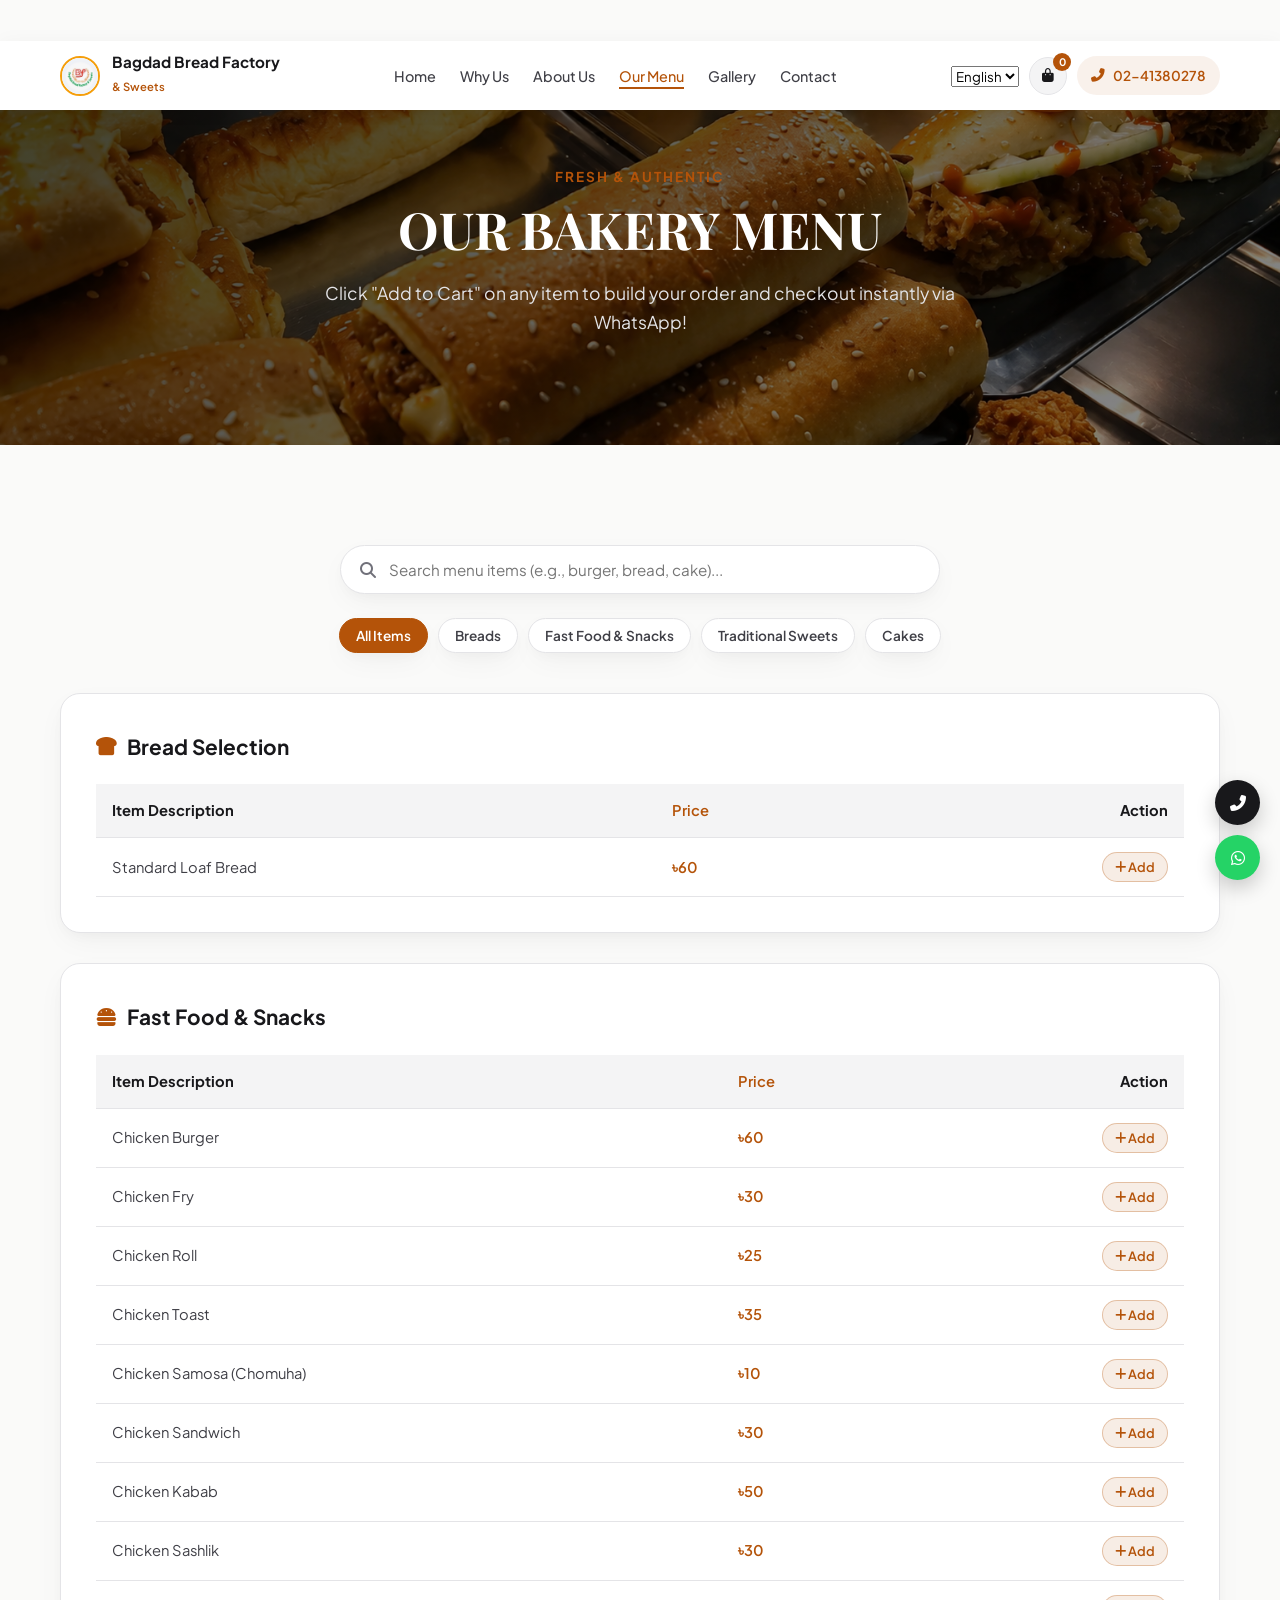
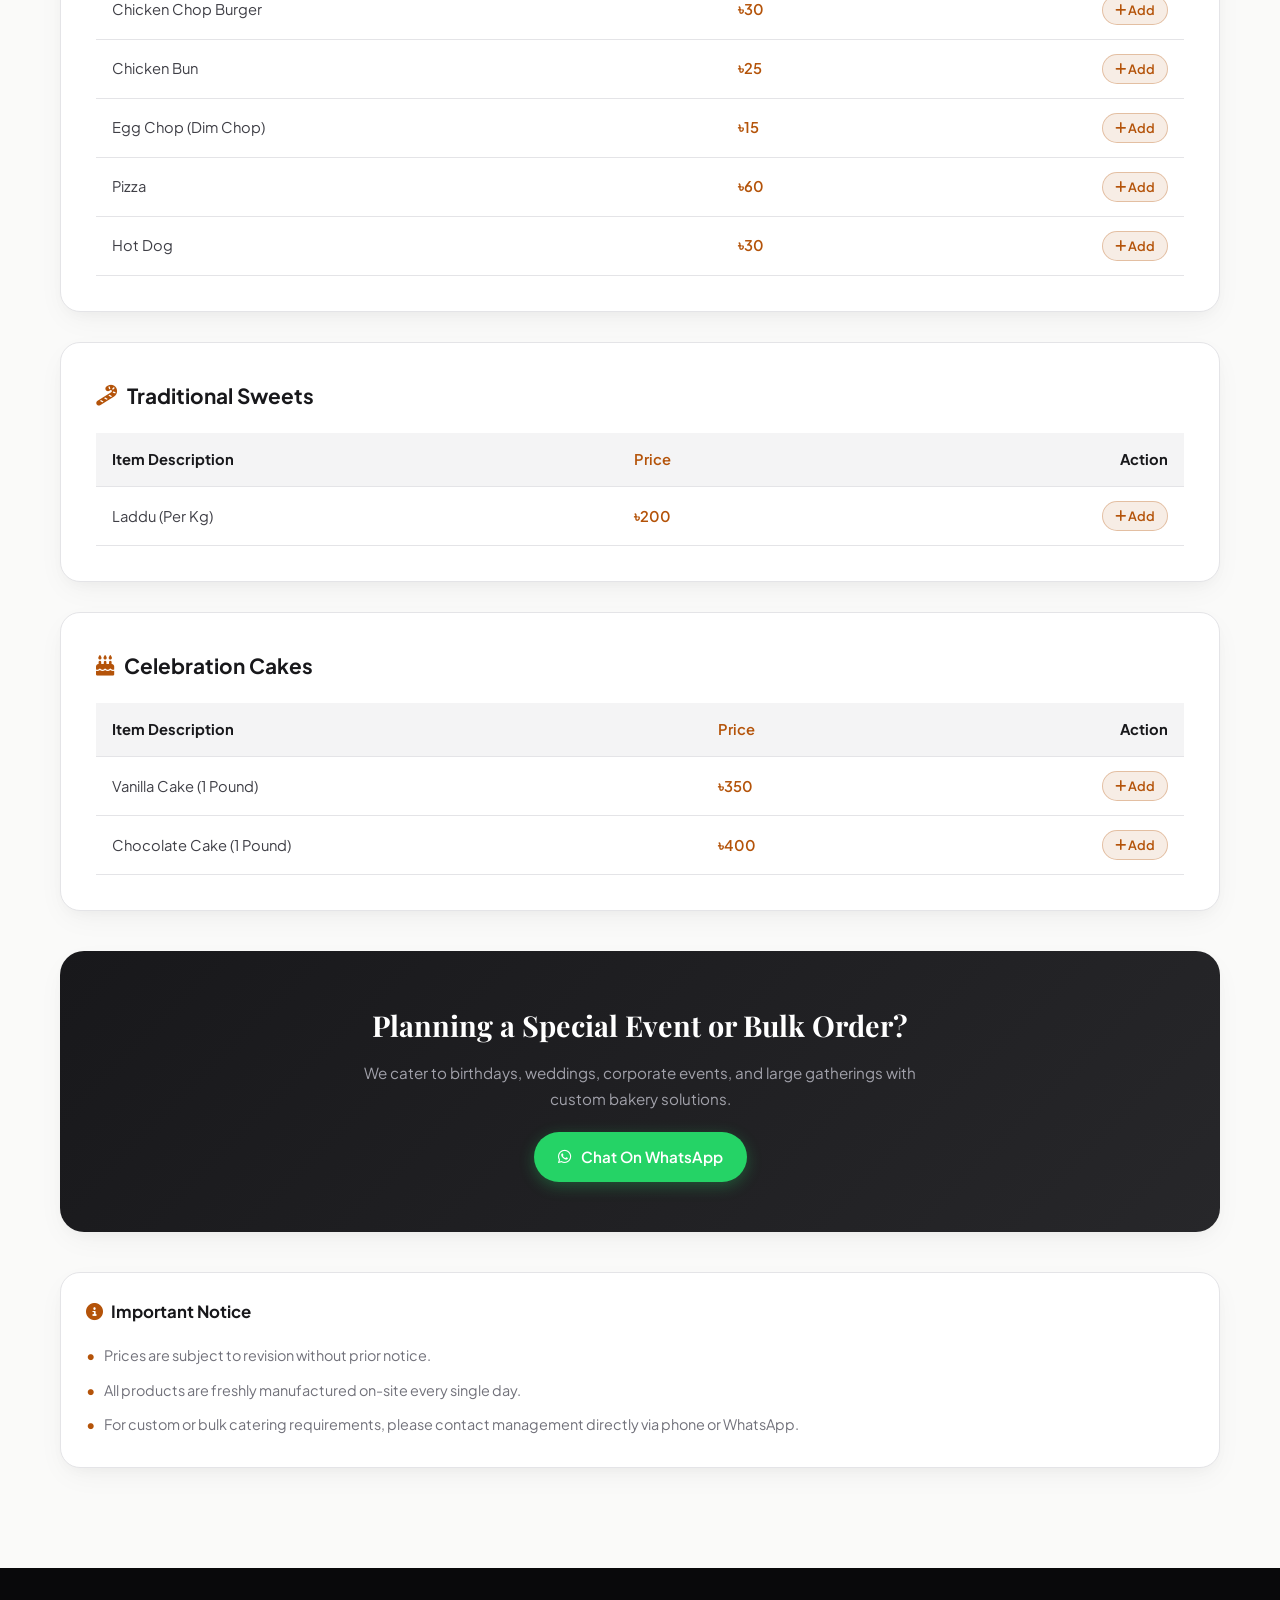
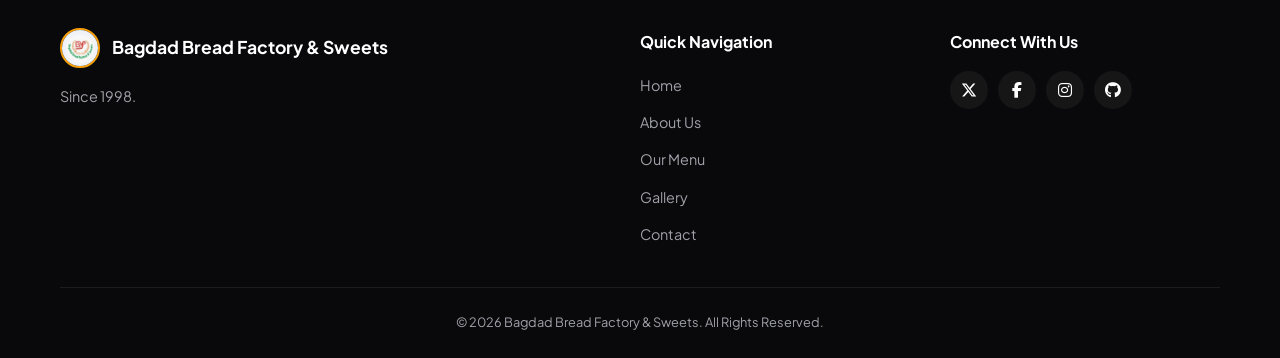
==== commit 37e6a84f: "Update menu.html" ====
--- a/menu.html
+++ b/menu.html
@@ -19,12 +19,7 @@
 </head>
 <body>
 
-<div id="announcement-bar">
-    <div class="announcement-container">
-        <p><i class="fas fa-bullhorn"></i> <span data-i18n="announcement-text">Special Festive Sweets Pre-Booking Open Now! Call</span> <a href="tel:0241380278">02-41380278</a></p>
-        <button id="closeAnnouncement" aria-label="Close Announcement"><i class="fas fa-times"></i></button>
-    </div>
-</div>
+
 
 <header id="site-header">
     <div class="nav-container">
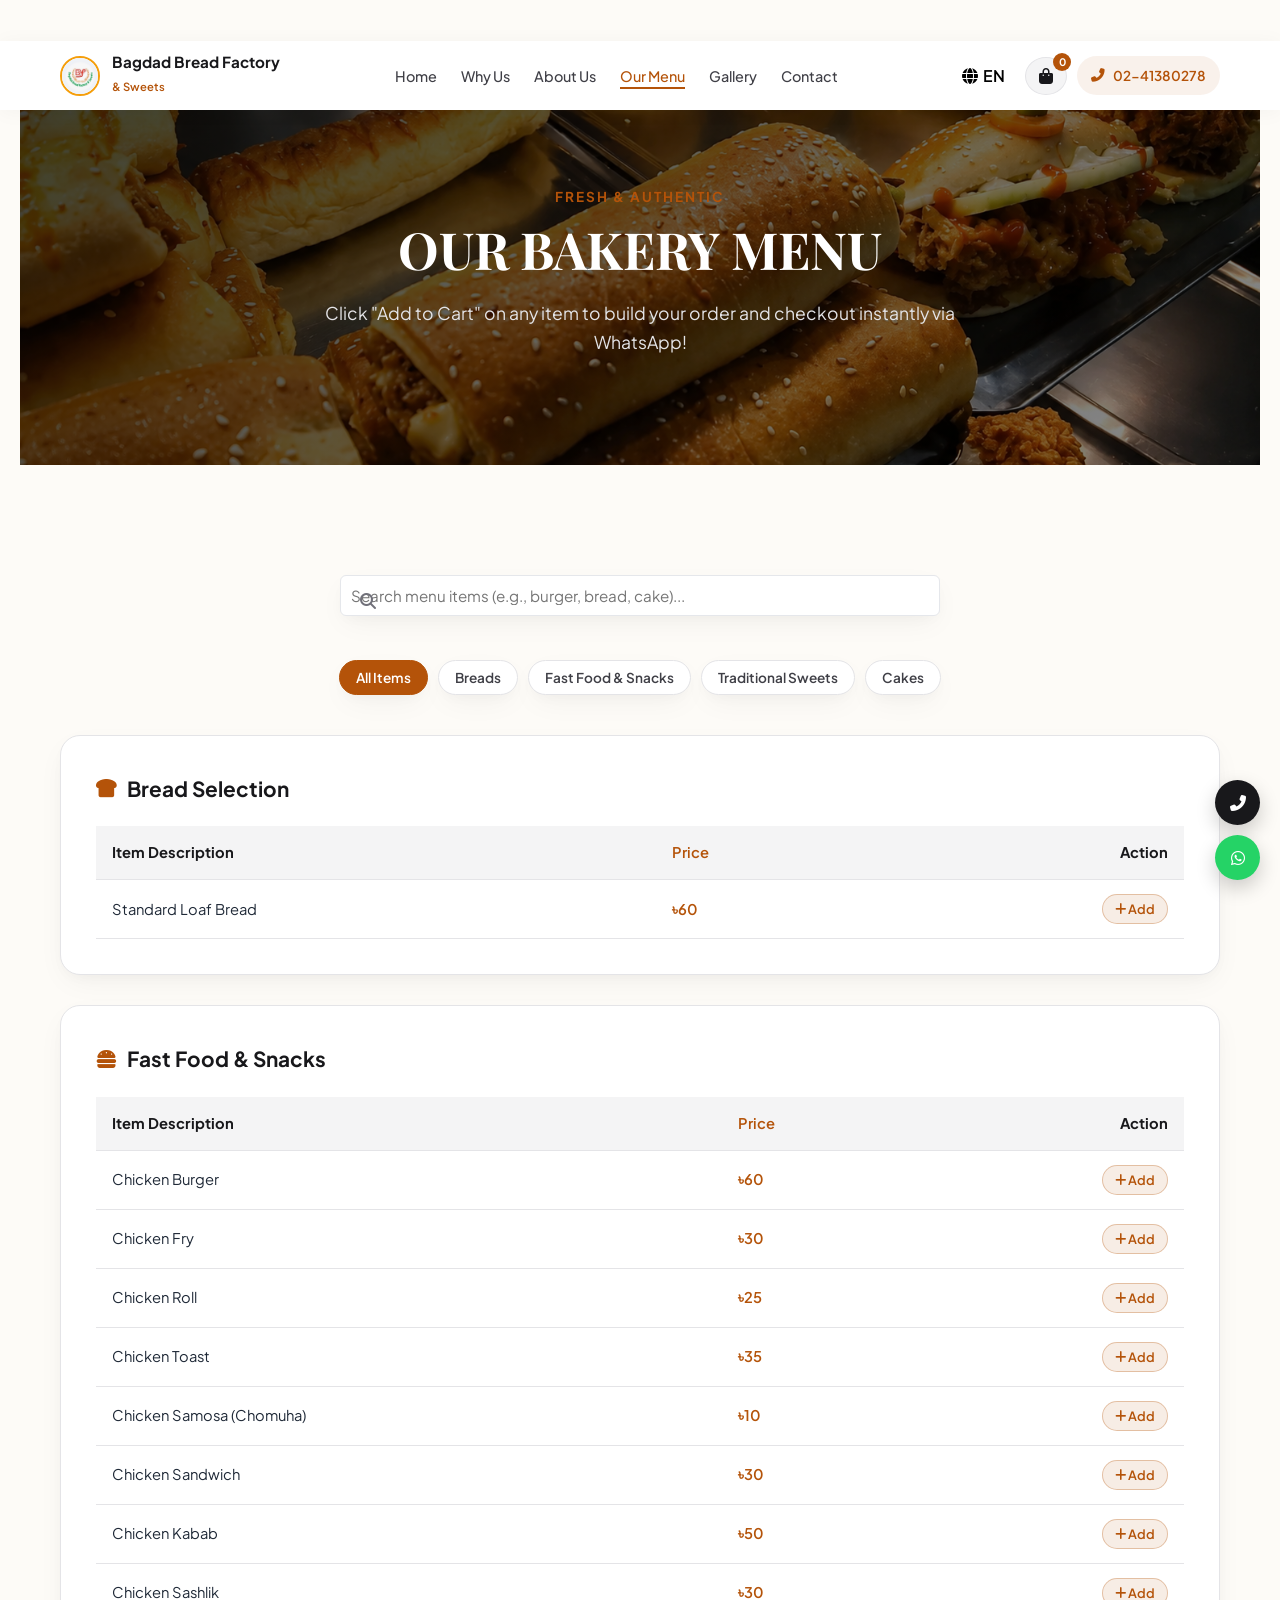
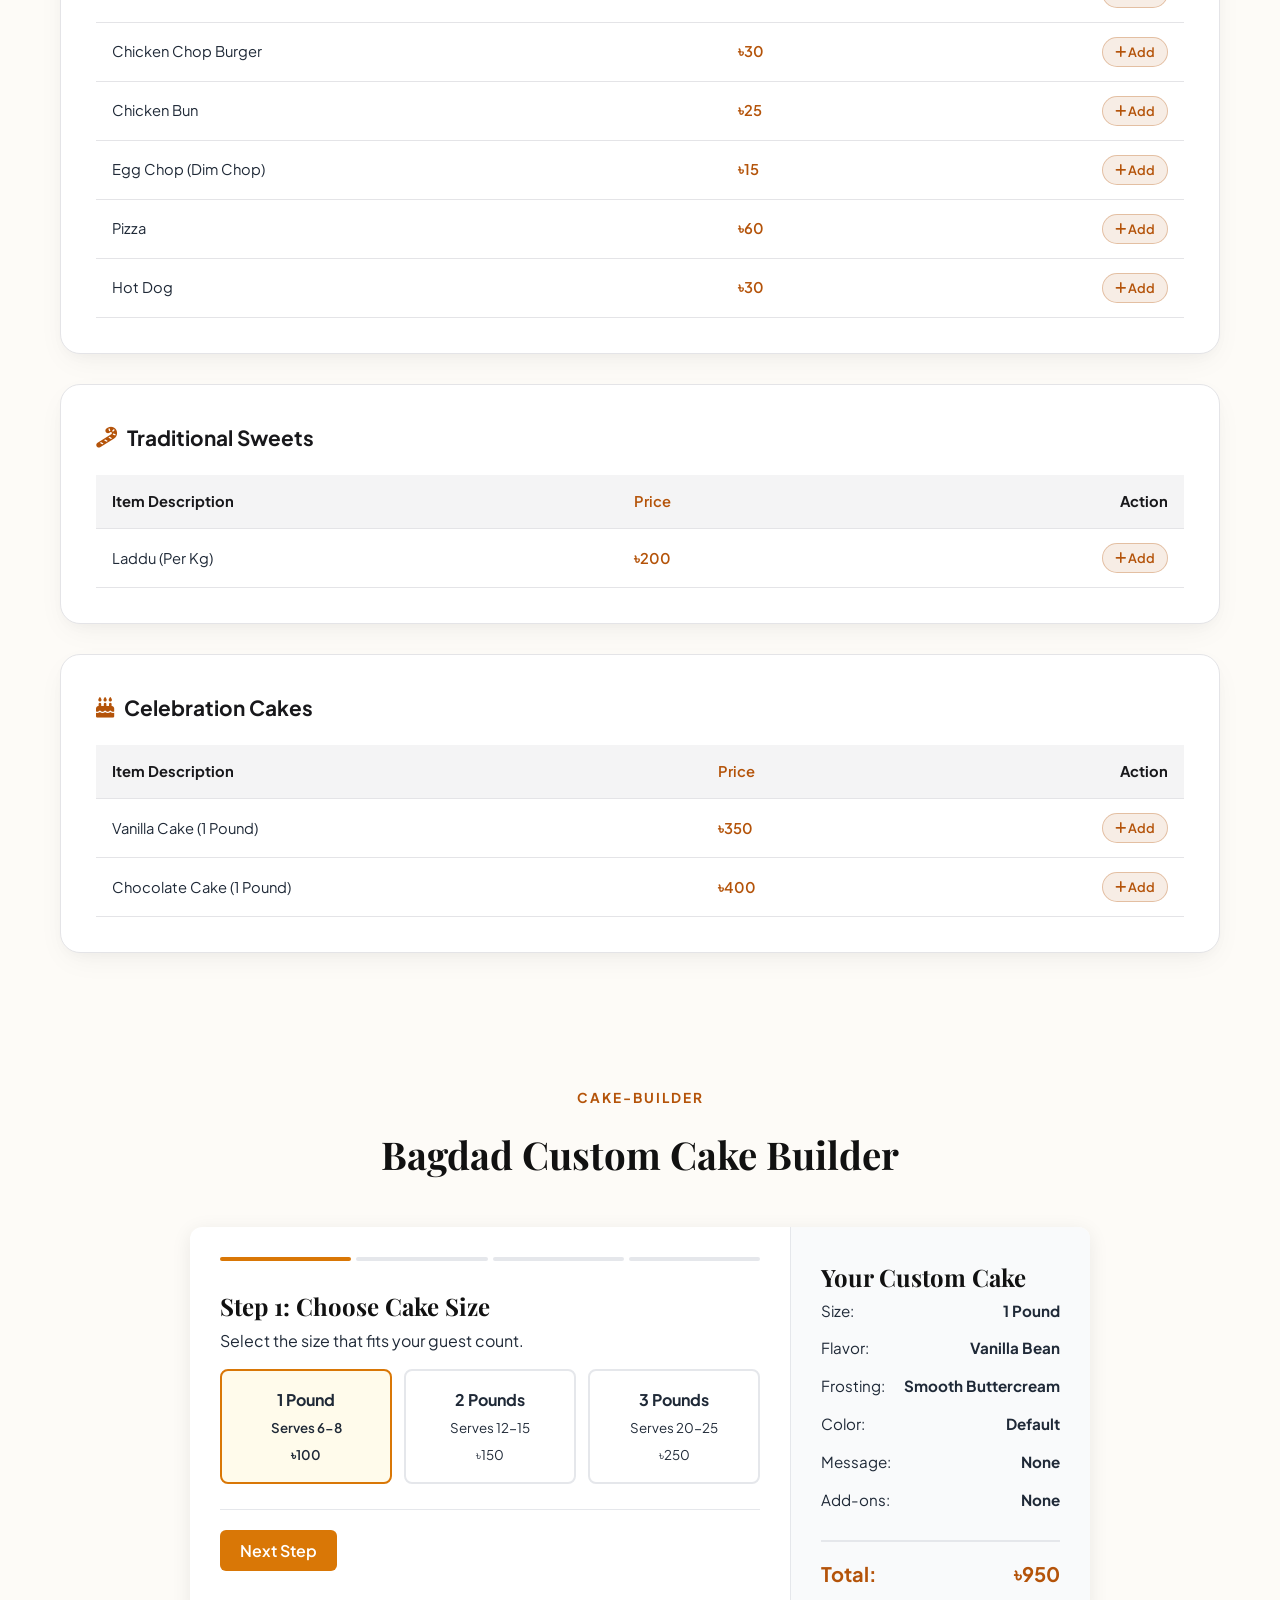
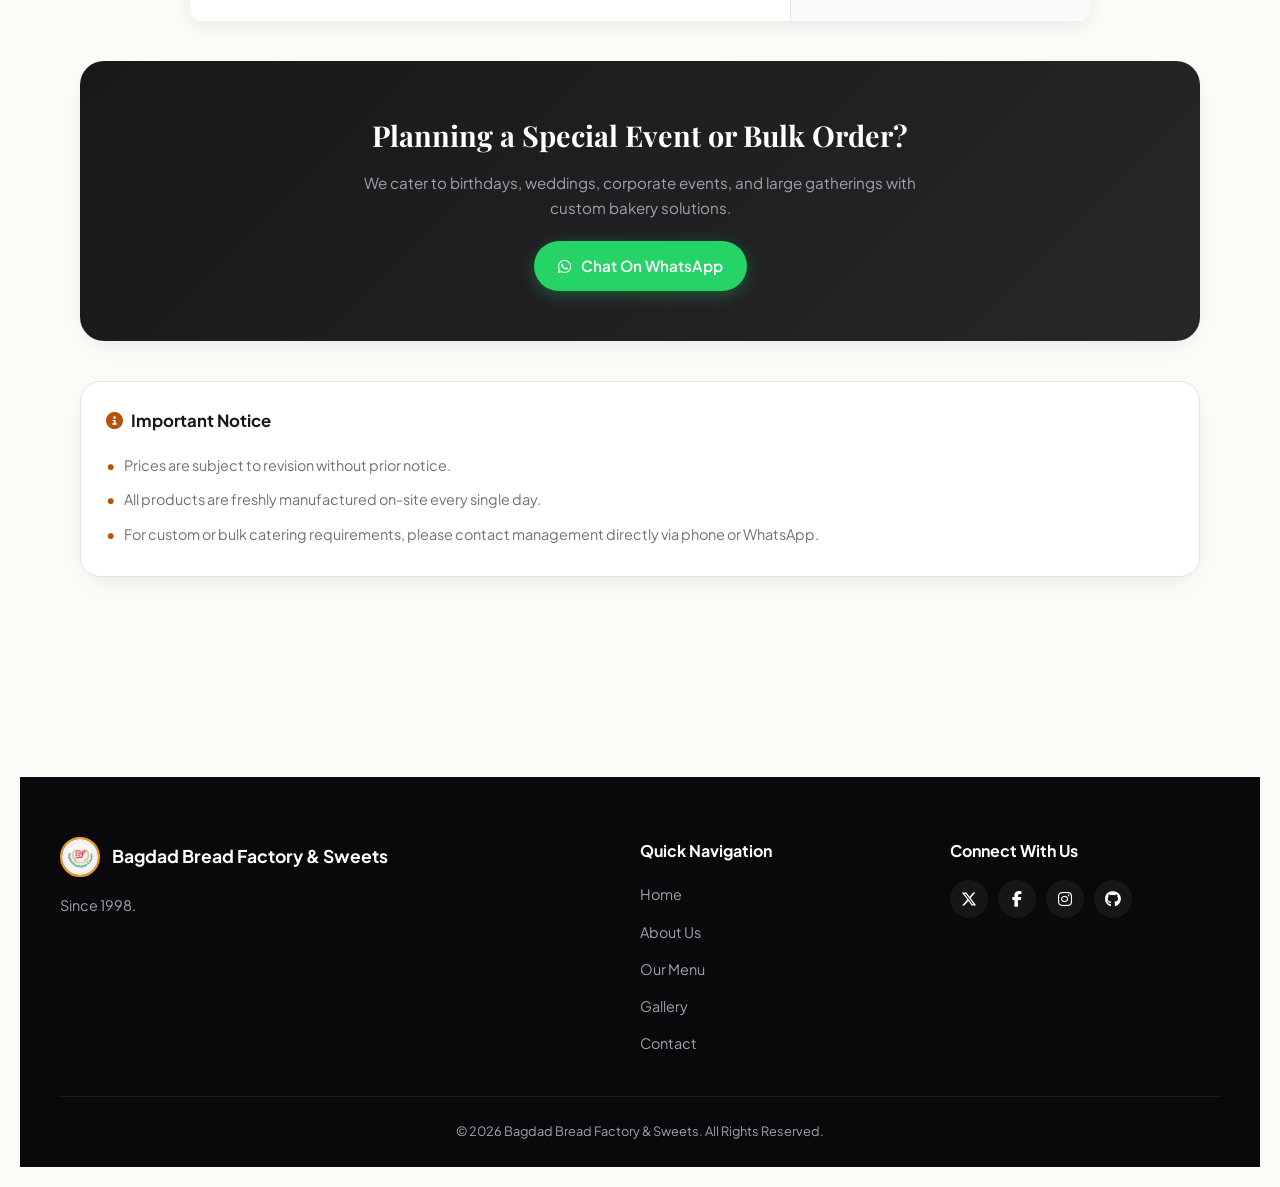
==== commit 328b5ec5: "Update greeting from 'Hello' to 'Goodbye'" ====
--- a/menu.html
+++ b/menu.html
@@ -42,14 +42,22 @@
         </nav>
         <div class="header-actions">
           
-            <div class="language-selector-wrapper">
-                <select id="languageSelect" aria-label="Select Language" class="language-dropdown">
-                    <option value="en" selected>English</option>
-                    <option value="bn">বাংলা</option>
-                    <option value="ar">العربية</option>
-                </select>
-            </div>
-
+            <div class="language-switcher" style="position: relative; display: inline-block;">
+    <button id="langToggleBtn" aria-label="Toggle Language" title="Select Language" style="background: none; border: none; cursor: pointer; font-size: 1rem; padding: 6px 10px; border-radius: 6px; display: flex; align-items: center; gap: 5px;">
+        <i class="fas fa-globe"></i> <span id="currentLangLabel">EN</span>
+    </button>
+    <div id="langDropdown" style="display: none; position: absolute; right: 0; top: 110%; background: var(--bg-card, #fff); border: 1px solid var(--border-color, #ddd); border-radius: 8px; box-shadow: 0 4px 12px rgba(0,0,0,0.1); z-index: 1000; min-width: 130px; overflow: hidden; max-height: 250px; overflow-y: auto;">
+        <button class="lang-option" data-lang="en" style="width: 100%; padding: 8px 12px; text-align: left; background: none; border: none; cursor: pointer;">English</button>
+        <button class="lang-option" data-lang="bn" style="width: 100%; padding: 8px 12px; text-align: left; background: none; border: none; cursor: pointer;">বাংলা</button>
+        <button class="lang-option" data-lang="ar" style="width: 100%; padding: 8px 12px; text-align: left; background: none; border: none; cursor: pointer;">العربية</button>
+        <button class="lang-option" data-lang="hi" style="width: 100%; padding: 8px 12px; text-align: left; background: none; border: none; cursor: pointer;">हिन्दी</button>
+        <button class="lang-option" data-lang="ja" style="width: 100%; padding: 8px 12px; text-align: left; background: none; border: none; cursor: pointer;">日本語</button>
+        <button class="lang-option" data-lang="zh" style="width: 100%; padding: 8px 12px; text-align: left; background: none; border: none; cursor: pointer;">中文</button>
+        <button class="lang-option" data-lang="ru" style="width: 100%; padding: 8px 12px; text-align: left; background: none; border: none; cursor: pointer;">Русский</button>
+        <button class="lang-option" data-lang="ur" style="width: 100%; padding: 8px 12px; text-align: left; background: none; border: none; cursor: pointer;">اردو</button>
+     </div>
+</div>
+           
             <button id="cartToggleBtn" class="cart-toggle-btn" title="View Cart">
                 <i class="fas fa-shopping-bag"></i>
                 <span id="cartBadge" class="cart-badge">0</span>
@@ -192,6 +200,431 @@
                     </table>
                 </div>
             </div>
+
+
+<section class="features-section section-padding" id="features">
+        <div class="container">
+            <div class="section-header text-center">
+                <span class="sub-heading" data-key="whyUs">Cake-builder</span>
+                <h2 data-key="qualityPromise">Bagdad Custom Cake Builder</h2>
+            </div>
+
+
+
+           <!DOCTYPE html>
+<html lang="en">
+<head>
+    <meta charset="UTF-8">
+    <meta name="viewport" content="width=device-width, initial-scale=1.0">
+    <title>Interactive Custom Cake Builder</title>
+    <style>
+        :root {
+            --primary-color: #d97706;
+            --primary-hover: #b45309;
+            --bg-color: #fdfbf7;
+            --card-bg: #ffffff;
+            --text-color: #1f2937;
+            --border-color: #e5e7eb;
+        }
+
+        body {
+            font-family: 'Segoe UI', Tahoma, Geneva, Verdana, sans-serif;
+            background-color: var(--bg-color);
+            color: var(--text-color);
+            margin: 0;
+            padding: 20px;
+        }
+
+        .builder-container {
+            max-width: 900px;
+            margin: 0 auto;
+            background: var(--card-bg);
+            border-radius: 12px;
+            box-shadow: 0 4px 20px rgba(0, 0, 0, 0.08);
+            display: grid;
+            grid-template-columns: 2fr 1fr;
+            overflow: hidden;
+        }
+
+        @media (max-width: 768px) {
+            .builder-container {
+                grid-template-columns: 1fr;
+            }
+        }
+
+        .wizard-main {
+            padding: 30px;
+        }
+
+        h2 { margin-top: 0; color: #111; }
+
+        .step-content {
+            display: none;
+        }
+
+        .step-content.active {
+            display: block;
+        }
+
+        .option-grid {
+            display: grid;
+            grid-template-columns: repeat(auto-fit, minmax(140px, 1fr));
+            gap: 12px;
+            margin-top: 15px;
+            margin-bottom: 25px;
+        }
+
+        .option-card {
+            border: 2px solid var(--border-color);
+            border-radius: 8px;
+            padding: 15px;
+            text-align: center;
+            cursor: pointer;
+            transition: all 0.2s ease;
+            background: #fff;
+        }
+
+        .option-card:hover {
+            border-color: var(--primary-color);
+        }
+
+        .option-card.selected {
+            border-color: var(--primary-color);
+            background-color: #fffbeb;
+            font-weight: 600;
+        }
+
+        .option-card input[type="radio"], 
+        .option-card input[type="checkbox"] {
+            display: none;
+        }
+
+        input[type="text"], textarea {
+            width: 100%;
+            padding: 10px;
+            border: 1px solid var(--border-color);
+            border-radius: 6px;
+            margin-top: 10px;
+            margin-bottom: 20px;
+            box-sizing: border-box;
+        }
+
+        .wizard-buttons {
+            display: flex;
+            justify-content: space-between;
+            margin-top: 20px;
+            border-top: 1px solid var(--border-color);
+            padding-top: 20px;
+        }
+
+        button {
+            padding: 10px 20px;
+            border: none;
+            border-radius: 6px;
+            cursor: pointer;
+            font-size: 1rem;
+            font-weight: 600;
+        }
+
+        .btn-prev { background: #e5e7eb; color: #374151; }
+        .btn-prev:hover { background: #d1d5db; }
+
+        .btn-next, .btn-submit { background: var(--primary-color); color: white; }
+        .btn-next:hover, .btn-submit:hover { background: var(--primary-hover); }
+
+        .summary-sidebar {
+            background: #f9fafb;
+            padding: 30px;
+            border-left: 1px solid var(--border-color);
+            display: flex;
+            flex-direction: column;
+            justify-content: space-between;
+        }
+
+        @media (max-width: 768px) {
+            .summary-sidebar {
+                border-left: none;
+                border-top: 1px solid var(--border-color);
+            }
+        }
+
+        .summary-item {
+            margin-bottom: 12px;
+            font-size: 0.95rem;
+            display: flex;
+            justify-content: space-between;
+        }
+
+        .summary-total {
+            font-size: 1.25rem;
+            font-weight: bold;
+            border-top: 2px solid var(--border-color);
+            padding-top: 15px;
+            margin-top: 15px;
+            display: flex;
+            justify-content: space-between;
+            color: var(--primary-hover);
+        }
+
+        .progress-indicator {
+            display: flex;
+            gap: 5px;
+            margin-bottom: 25px;
+        }
+
+        .progress-dot {
+            flex: 1;
+            height: 4px;
+            background: var(--border-color);
+            border-radius: 2px;
+        }
+
+        .progress-dot.active {
+            background: var(--primary-color);
+        }
+    </style>
+</head>
+<body>
+
+<div class="builder-container">
+    <div class="wizard-main">
+        <div class="progress-indicator" id="progressBar">
+            <div class="progress-dot active"></div>
+            <div class="progress-dot"></div>
+            <div class="progress-dot"></div>
+            <div class="progress-dot"></div>
+        </div>
+
+        <form id="cakeForm">
+            <div class="step-content active" data-step="1">
+                <h2>Step 1: Choose Cake Size</h2>
+                <p>Select the size that fits your guest count.</p>
+                <div class="option-grid">
+                    <label class="option-card selected">
+                        <input type="radio" name="size" value="1 Pound (Serves 6-8)" data-price="950" checked>
+                        <strong>1 Pound</strong><br><small>Serves 6-8<br>৳100</small>
+                    </label>
+                    <label class="option-card">
+                        <input type="radio" name="size" value="2 Pounds (Serves 12-15)" data-price="1800">
+                        <strong>2 Pounds</strong><br><small>Serves 12-15<br>৳150</small>
+                    </label>
+                    <label class="option-card">
+                        <input type="radio" name="size" value="3 Pounds (Serves 20-25)" data-price="2600">
+                        <strong>3 Pounds</strong><br><small>Serves 20-25<br>৳250</small>
+                    </label>
+                </div>
+            </div>
+
+            <div class="step-content" data-step="2">
+                <h2>Step 2: Choose Sponge Flavor</h2>
+                <p>What flavor would you like inside?</p>
+                <div class="option-grid">
+                    <label class="option-card selected">
+                        <input type="radio" name="flavor" value="Classic Vanilla" data-price="0" checked>
+                        <strong>Vanilla Bean</strong><br><small>Classic sponge</small>
+                    </label>
+                    <label class="option-card">
+                        <input type="radio" name="flavor" value="Rich Chocolate" data-price="200">
+                        <strong>Chocolate</strong><br><small>+৳200</small>
+                    </label>
+                    <label class="option-card">
+                        <input type="radio" name="flavor" value="Red Velvet" data-price="250">
+                        <strong>Red Velvet</strong><br><small>+৳250</small>
+                    </label>
+                    <label class="option-card">
+                        <input type="radio" name="flavor" value="Black Forest" data-price="300">
+                        <strong>Black Forest</strong><br><small>+৳300</small>
+                    </label>
+                </div>
+            </div>
+
+            <div class="step-content" data-step="3">
+                <h2>Step 3: Frosting & Finish</h2>
+                <p>Choose your exterior look and primary color style.</p>
+                <div class="option-grid">
+                    <label class="option-card selected">
+                        <input type="radio" name="frosting" value="Smooth Buttercream" data-price="0" checked>
+                        <strong>Smooth Buttercream</strong>
+                    </label>
+                    <label class="option-card">
+                        <input type="radio" name="frosting" value="Chocolate Ganache" data-price="200">
+                        <strong>Chocolate Ganache</strong><br><small>+৳200</small>
+                    </label>
+                    <label class="option-card">
+                        <input type="radio" name="frosting" value="Fondant Finish" data-price="500">
+                        <strong>Fondant</strong><br><small>+৳500</small>
+                    </label>
+                </div>
+                <label><strong>Main Color Theme:</strong></label>
+                <input type="text" id="colorTheme" name="colorTheme" placeholder="e.g., Pastel Pink & Gold accents">
+            </div>
+
+            <div class="step-content" data-step="4">
+                <h2>Step 4: Finishing Touches</h2>
+                <p>Personalize your message and add extra flair.</p>
+                
+                <label><strong>Cake Inscription Message:</strong></label>
+                <input type="text" id="cakeMessage" name="cakeMessage" placeholder="e.g., Happy Birthday Tanvir!">
+
+                <label><strong>Optional Add-ons:</strong></label>
+                <div class="option-grid">
+                    <label class="option-card">
+                        <input type="checkbox" name="addon" value="Fresh Flowers" data-price="300">
+                        <strong>Fresh Flowers</strong><br><small>+৳300</small>
+                    </label>
+                    <label class="option-card">
+                        <input type="checkbox" name="addon" value="Edible Gold Leaf" data-price="250">
+                        <strong>Gold Leaf</strong><br><small>+৳250</small>
+                    </label>
+                    <label class="option-card">
+                        <input type="checkbox" name="addon" value="Extra Candles & Sparkler" data-price="100">
+                        <strong>Sparkler & Candles</strong><br><small>+৳100</small>
+                    </label>
+                </div>
+            </div>
+        </form>
+
+        <div class="wizard-buttons">
+            <button type="button" class="btn-prev" id="prevBtn" style="display: none;" onclick="nextPrev(-1)">Back</button>
+            <button type="button" class="btn-next" id="nextBtn" onclick="nextPrev(1)">Next Step</button>
+        </div>
+    </div>
+
+    <div class="summary-sidebar">
+        <div>
+            <h2>Your Custom Cake</h2>
+            <div id="summaryList">
+                <div class="summary-item"><span>Size:</span> <strong id="sumSize">1 Pound</strong></div>
+                <div class="summary-item"><span>Flavor:</span> <strong id="sumFlavor">Vanilla Bean</strong></div>
+                <div class="summary-item"><span>Frosting:</span> <strong id="sumFrosting">Smooth Buttercream</strong></div>
+                <div class="summary-item"><span>Color:</span> <strong id="sumColor">Default</strong></div>
+                <div class="summary-item"><span>Message:</span> <strong id="sumMessage">None</strong></div>
+                <div class="summary-item"><span>Add-ons:</span> <strong id="sumAddons">None</strong></div>
+            </div>
+        </div>
+        <div>
+            <div class="summary-total">
+                <span>Total:</span>
+                <span id="sumTotal">৳950</span>
+            </div>
+        </div>
+    </div>
+</div>
+
+<script>
+    let currentStep = 0;
+    const steps = document.querySelectorAll(".step-content");
+    const progressDots = document.querySelectorAll(".progress-dot");
+
+    function showStep(n) {
+        steps[currentStep].classList.remove("active");
+        currentStep = n;
+        steps[currentStep].classList.add("active");
+
+        document.getElementById("prevBtn").style.display = currentStep === 0 ? "none" : "inline-block";
+        const nextBtn = document.getElementById("nextBtn");
+        if (currentStep === steps.length - 1) {
+            nextBtn.textContent = "Order via WhatsApp";
+            nextBtn.className = "btn-submit";
+        } else {
+            nextBtn.textContent = "Next Step";
+            nextBtn.className = "btn-next";
+        }
+
+        progressDots.forEach((dot, index) => {
+            dot.classList.toggle("active", index <= currentStep);
+        });
+    }
+
+    function nextPrev(n) {
+        if (currentStep === steps.length - 1 && n === 1) {
+            sendToWhatsApp();
+            return;
+        }
+        currentStep += n;
+        showStep(currentStep);
+    }
+
+    document.querySelectorAll('.option-card').forEach(card => {
+        const input = card.querySelector('input');
+        
+        card.addEventListener('click', () => {
+            if (input.type === 'radio') {
+                const name = input.name;
+                document.querySelectorAll(`input[name="${name}"]`).forEach(radio => {
+                    radio.closest('.option-card').classList.remove('selected');
+                });
+                card.classList.add('selected');
+                input.checked = true;
+            } else if (input.type === 'checkbox') {
+                input.checked = !input.checked;
+                card.classList.toggle('selected', input.checked);
+            }
+            updateSummaryAndPrice();
+        });
+    });
+
+    document.getElementById('colorTheme').addEventListener('input', updateSummaryAndPrice);
+    document.getElementById('cakeMessage').addEventListener('input', updateSummaryAndPrice);
+
+    function updateSummaryAndPrice() {
+        let total = 0;
+
+        const selectedSize = document.querySelector('input[name="size"]:checked');
+        if (selectedSize) {
+            total += parseFloat(selectedSize.dataset.price);
+            document.getElementById('sumSize').textContent = selectedSize.value;
+        }
+
+        const selectedFlavor = document.querySelector('input[name="flavor"]:checked');
+        if (selectedFlavor) {
+            total += parseFloat(selectedFlavor.dataset.price);
+            document.getElementById('sumFlavor').textContent = selectedFlavor.value;
+        }
+
+        const selectedFrosting = document.querySelector('input[name="frosting"]:checked');
+        if (selectedFrosting) {
+            total += parseFloat(selectedFrosting.dataset.price);
+            document.getElementById('sumFrosting').textContent = selectedFrosting.value;
+        }
+
+        const colorVal = document.getElementById('colorTheme').value.trim();
+        document.getElementById('sumColor').textContent = colorVal ? colorVal : 'Default';
+
+        const msgVal = document.getElementById('cakeMessage').value.trim();
+        document.getElementById('sumMessage').textContent = msgVal ? msgVal : 'None';
+
+        let addonNames = [];
+        document.querySelectorAll('input[name="addon"]:checked').forEach(addon => {
+            total += parseFloat(addon.dataset.price);
+            addonNames.push(addon.closest('.option-card').querySelector('strong').textContent);
+        });
+        document.getElementById('sumAddons').textContent = addonNames.length > 0 ? addonNames.join(', ') : 'None';
+
+        document.getElementById('sumTotal').textContent = `৳${total.toLocaleString('en-IN')}`;
+    }
+
+    function sendToWhatsApp() {
+        const phoneNumber = "8801711063961";
+        
+        const size = document.getElementById('sumSize').textContent;
+        const flavor = document.getElementById('sumFlavor').textContent;
+        const frosting = document.getElementById('sumFrosting').textContent;
+        const color = document.getElementById('sumColor').textContent;
+        const message = document.getElementById('sumMessage').textContent;
+        const addons = document.getElementById('sumAddons').textContent;
+        const total = document.getElementById('sumTotal').textContent;
+
+        const text = `Hello! I want to order a custom cake:%0A%0A*Size:* ${size}%0A*Flavor:* ${flavor}%0A*Frosting:* ${frosting}%0A*Color Theme:* ${color}%0A*Cake Message:* ${message}%0A*Add-ons:* ${addons}%0A%0A*Total Cost:* ${total}`;
+
+        const url = `https://wa.me/${phoneNumber}?text=${text}`;
+        window.open(url, '_blank');
+    }
+</script>
+
+</body>
+</html>
+
 
             <div class="custom-order-banner">
                 <div class="banner-content">
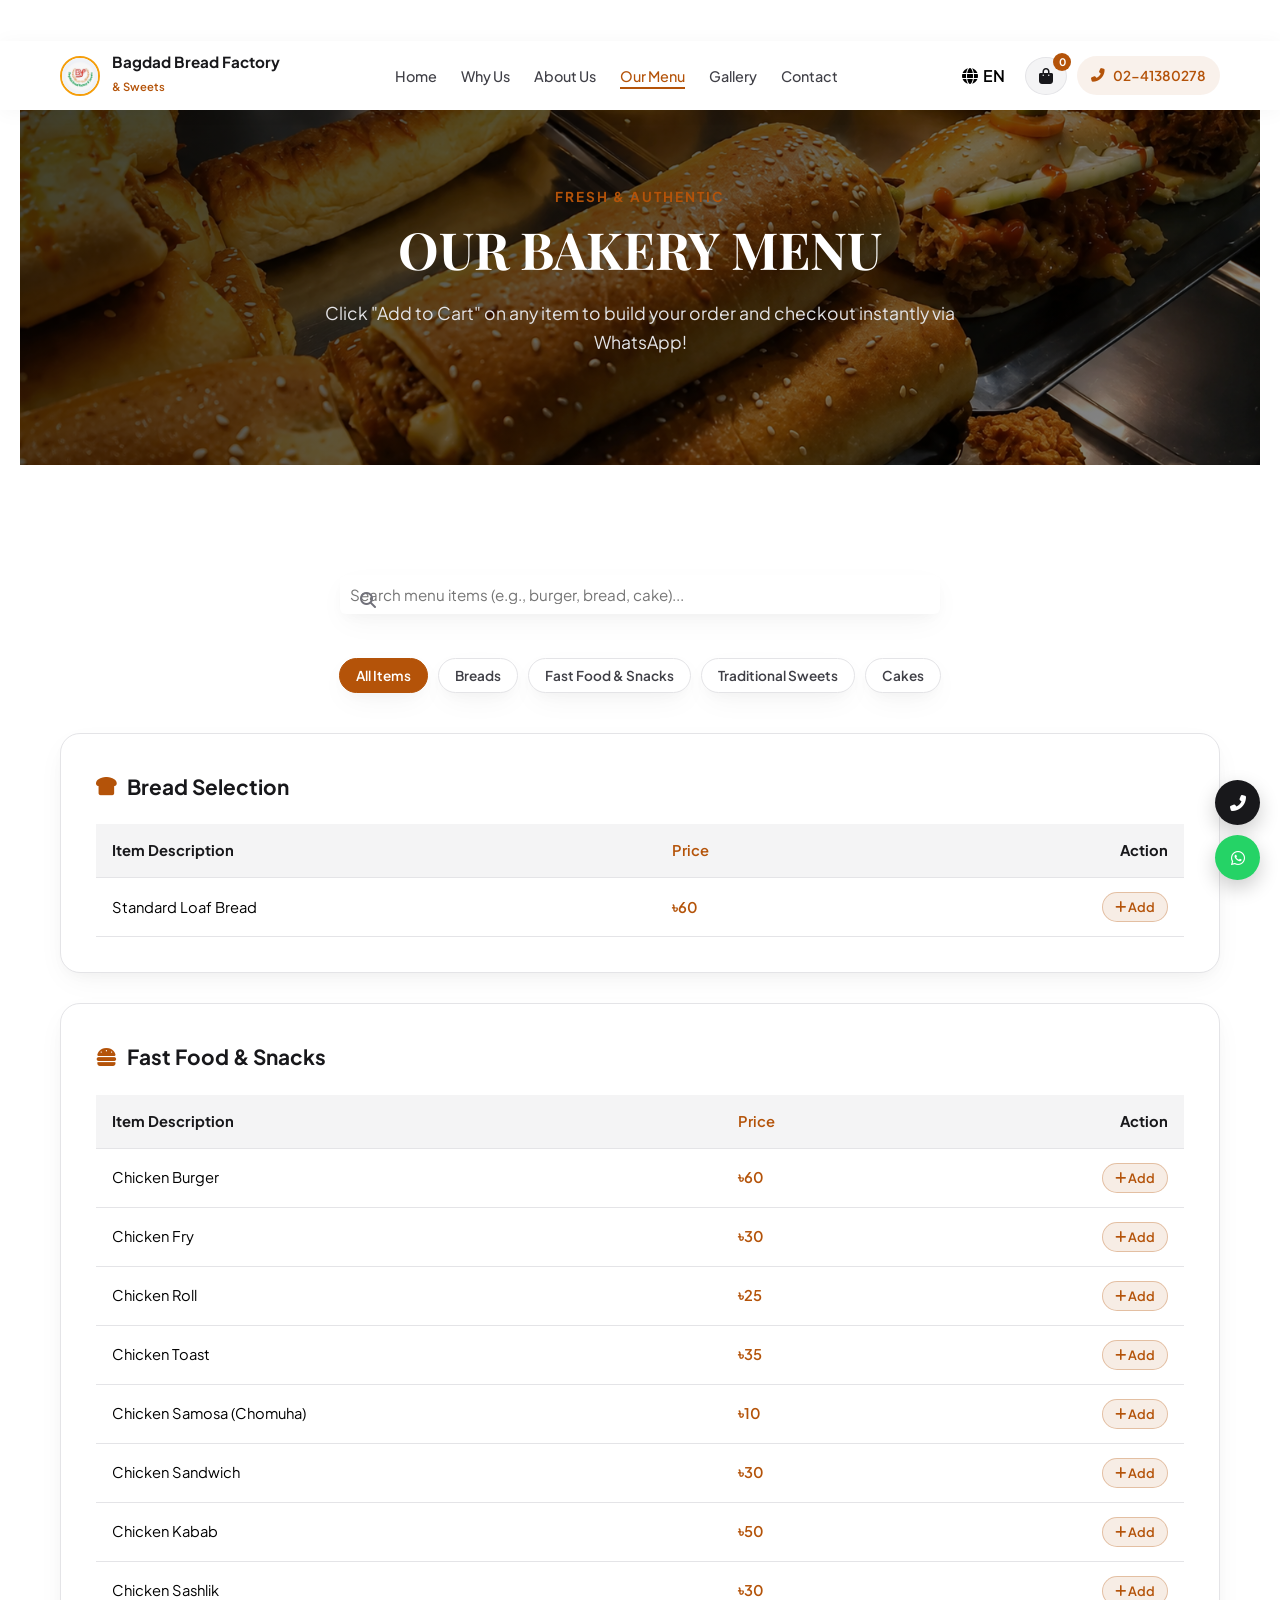
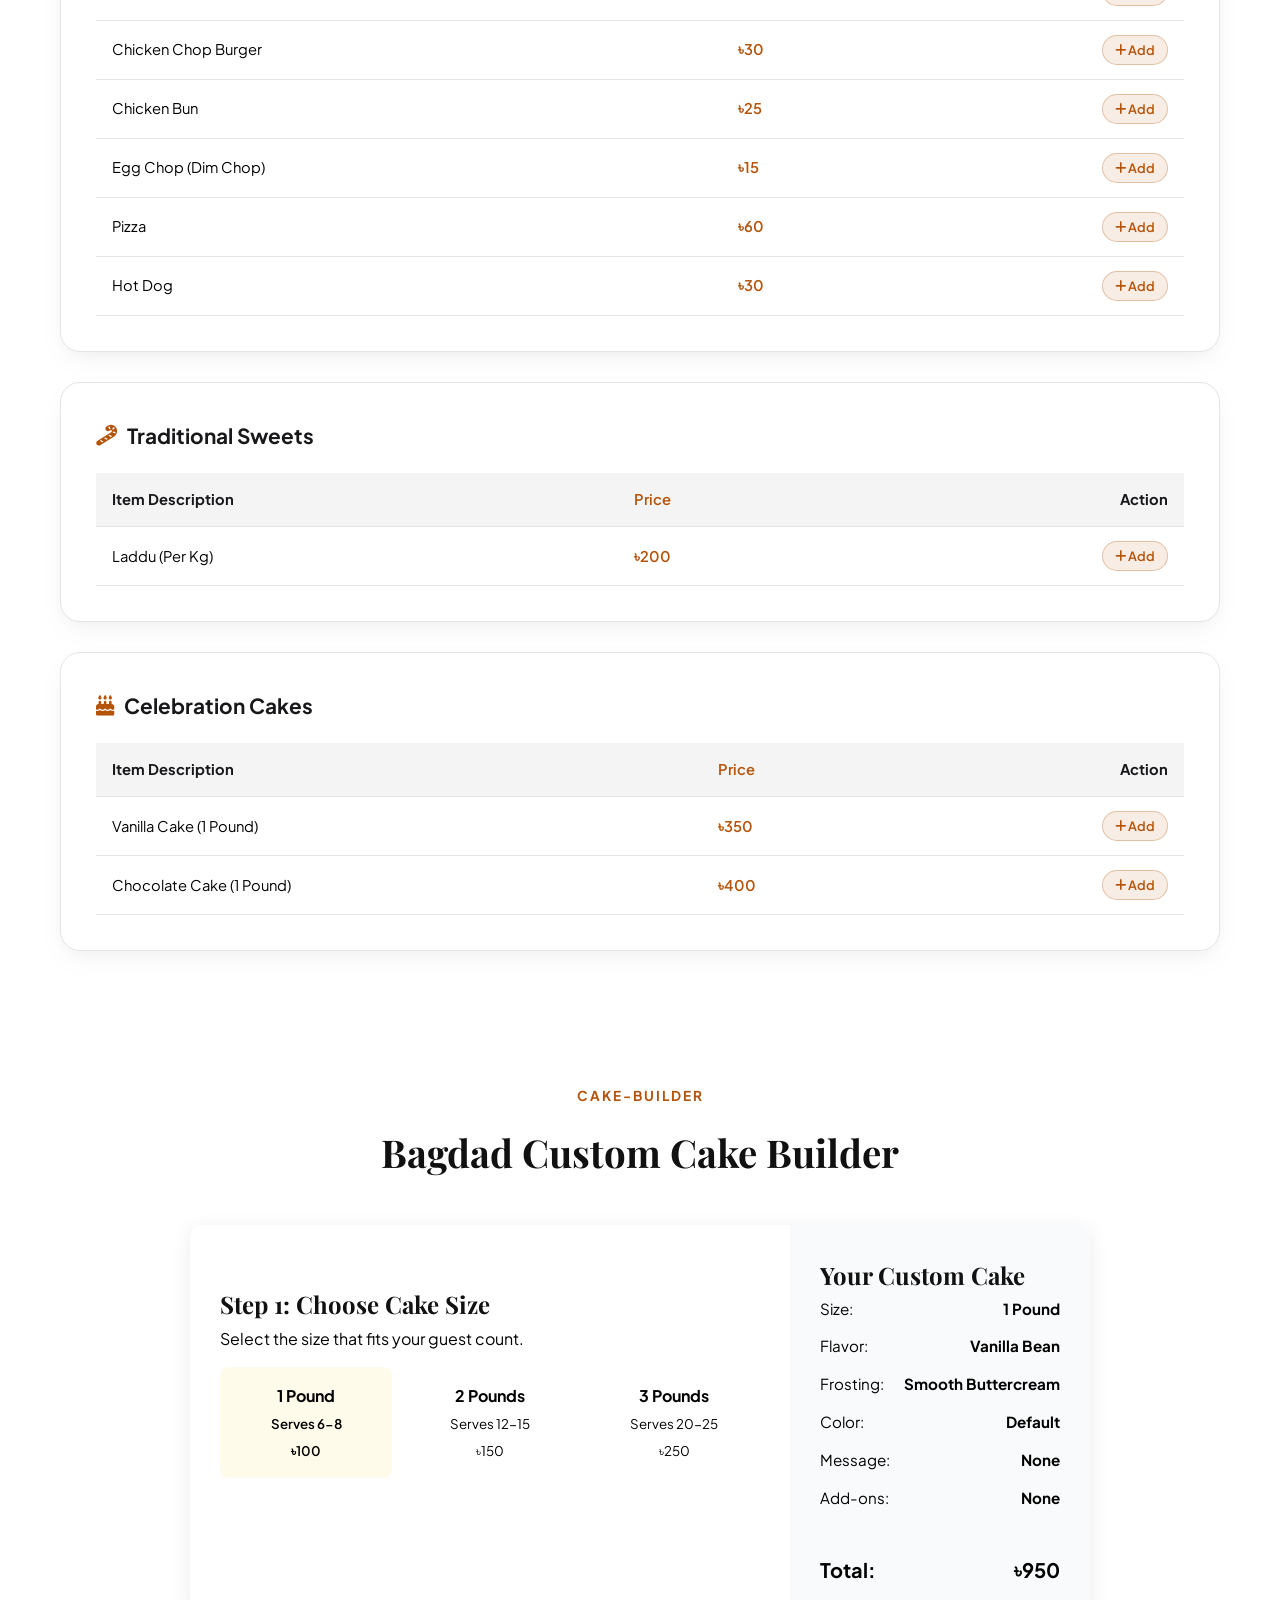
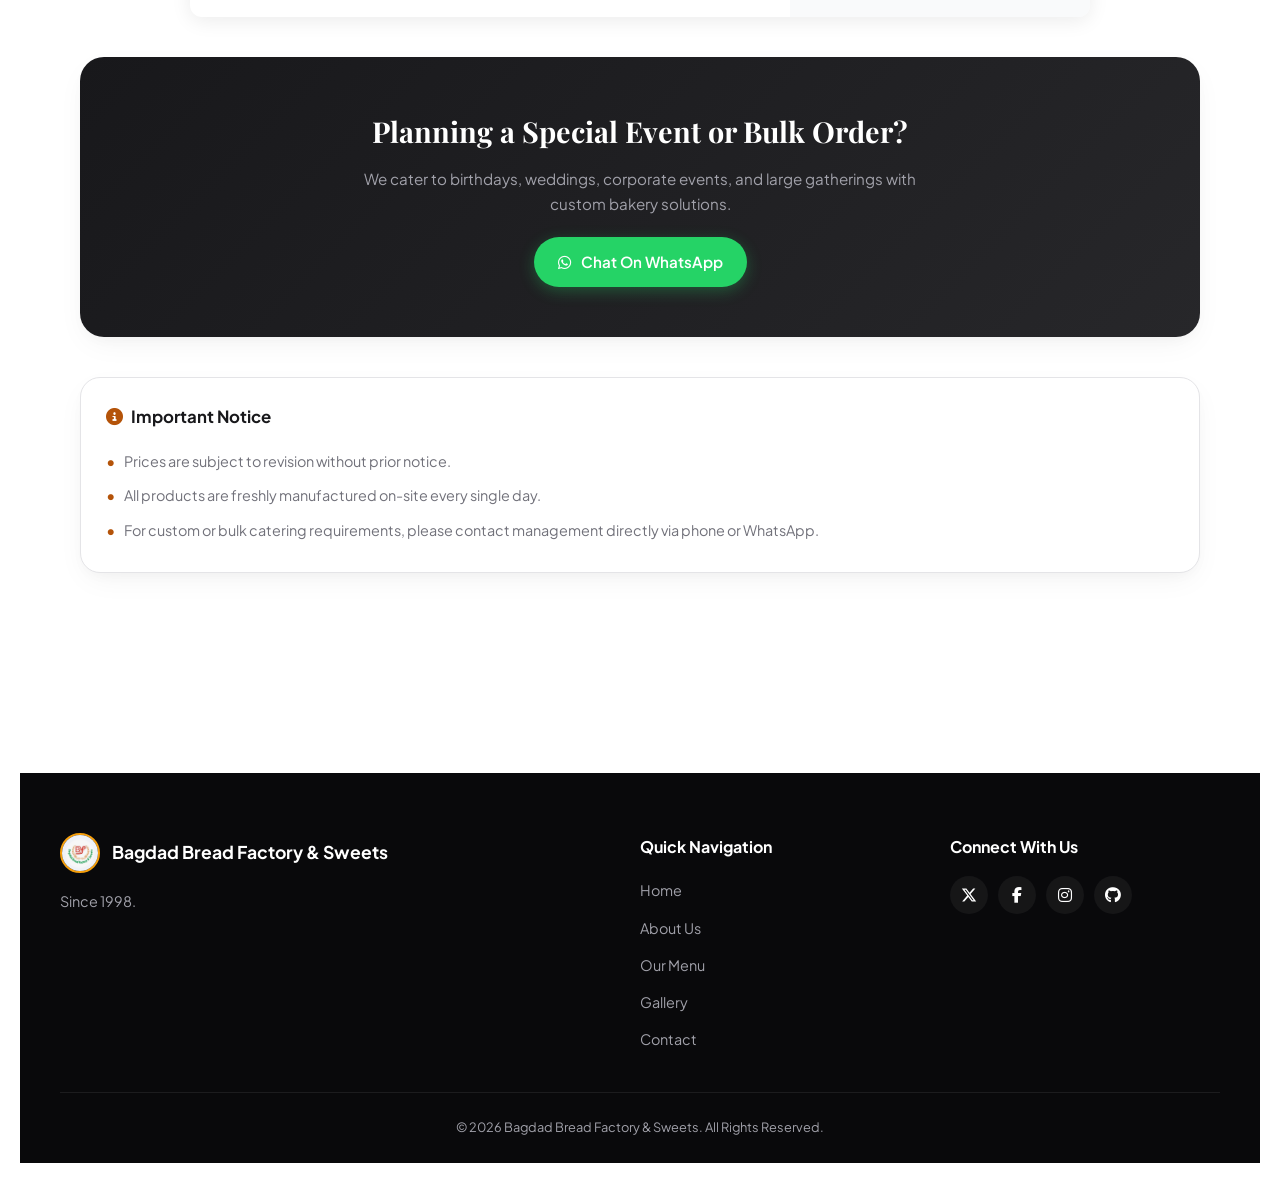
==== commit 6f423e15: "Update menu.html" ====
--- a/menu.html
+++ b/menu.html
@@ -217,172 +217,7 @@
     <meta charset="UTF-8">
     <meta name="viewport" content="width=device-width, initial-scale=1.0">
     <title>Interactive Custom Cake Builder</title>
-    <style>
-        :root {
-            --primary-color: #d97706;
-            --primary-hover: #b45309;
-            --bg-color: #fdfbf7;
-            --card-bg: #ffffff;
-            --text-color: #1f2937;
-            --border-color: #e5e7eb;
-        }
-
-        body {
-            font-family: 'Segoe UI', Tahoma, Geneva, Verdana, sans-serif;
-            background-color: var(--bg-color);
-            color: var(--text-color);
-            margin: 0;
-            padding: 20px;
-        }
-
-        .builder-container {
-            max-width: 900px;
-            margin: 0 auto;
-            background: var(--card-bg);
-            border-radius: 12px;
-            box-shadow: 0 4px 20px rgba(0, 0, 0, 0.08);
-            display: grid;
-            grid-template-columns: 2fr 1fr;
-            overflow: hidden;
-        }
-
-        @media (max-width: 768px) {
-            .builder-container {
-                grid-template-columns: 1fr;
-            }
-        }
-
-        .wizard-main {
-            padding: 30px;
-        }
-
-        h2 { margin-top: 0; color: #111; }
-
-        .step-content {
-            display: none;
-        }
-
-        .step-content.active {
-            display: block;
-        }
-
-        .option-grid {
-            display: grid;
-            grid-template-columns: repeat(auto-fit, minmax(140px, 1fr));
-            gap: 12px;
-            margin-top: 15px;
-            margin-bottom: 25px;
-        }
-
-        .option-card {
-            border: 2px solid var(--border-color);
-            border-radius: 8px;
-            padding: 15px;
-            text-align: center;
-            cursor: pointer;
-            transition: all 0.2s ease;
-            background: #fff;
-        }
-
-        .option-card:hover {
-            border-color: var(--primary-color);
-        }
-
-        .option-card.selected {
-            border-color: var(--primary-color);
-            background-color: #fffbeb;
-            font-weight: 600;
-        }
-
-        .option-card input[type="radio"], 
-        .option-card input[type="checkbox"] {
-            display: none;
-        }
-
-        input[type="text"], textarea {
-            width: 100%;
-            padding: 10px;
-            border: 1px solid var(--border-color);
-            border-radius: 6px;
-            margin-top: 10px;
-            margin-bottom: 20px;
-            box-sizing: border-box;
-        }
-
-        .wizard-buttons {
-            display: flex;
-            justify-content: space-between;
-            margin-top: 20px;
-            border-top: 1px solid var(--border-color);
-            padding-top: 20px;
-        }
-
-        button {
-            padding: 10px 20px;
-            border: none;
-            border-radius: 6px;
-            cursor: pointer;
-            font-size: 1rem;
-            font-weight: 600;
-        }
-
-        .btn-prev { background: #e5e7eb; color: #374151; }
-        .btn-prev:hover { background: #d1d5db; }
-
-        .btn-next, .btn-submit { background: var(--primary-color); color: white; }
-        .btn-next:hover, .btn-submit:hover { background: var(--primary-hover); }
-
-        .summary-sidebar {
-            background: #f9fafb;
-            padding: 30px;
-            border-left: 1px solid var(--border-color);
-            display: flex;
-            flex-direction: column;
-            justify-content: space-between;
-        }
-
-        @media (max-width: 768px) {
-            .summary-sidebar {
-                border-left: none;
-                border-top: 1px solid var(--border-color);
-            }
-        }
-
-        .summary-item {
-            margin-bottom: 12px;
-            font-size: 0.95rem;
-            display: flex;
-            justify-content: space-between;
-        }
-
-        .summary-total {
-            font-size: 1.25rem;
-            font-weight: bold;
-            border-top: 2px solid var(--border-color);
-            padding-top: 15px;
-            margin-top: 15px;
-            display: flex;
-            justify-content: space-between;
-            color: var(--primary-hover);
-        }
-
-        .progress-indicator {
-            display: flex;
-            gap: 5px;
-            margin-bottom: 25px;
-        }
-
-        .progress-dot {
-            flex: 1;
-            height: 4px;
-            background: var(--border-color);
-            border-radius: 2px;
-        }
-
-        .progress-dot.active {
-            background: var(--primary-color);
-        }
-    </style>
+   
 </head>
 <body>
 
@@ -511,116 +346,7 @@
     </div>
 </div>
 
-<script>
-    let currentStep = 0;
-    const steps = document.querySelectorAll(".step-content");
-    const progressDots = document.querySelectorAll(".progress-dot");
-
-    function showStep(n) {
-        steps[currentStep].classList.remove("active");
-        currentStep = n;
-        steps[currentStep].classList.add("active");
-
-        document.getElementById("prevBtn").style.display = currentStep === 0 ? "none" : "inline-block";
-        const nextBtn = document.getElementById("nextBtn");
-        if (currentStep === steps.length - 1) {
-            nextBtn.textContent = "Order via WhatsApp";
-            nextBtn.className = "btn-submit";
-        } else {
-            nextBtn.textContent = "Next Step";
-            nextBtn.className = "btn-next";
-        }
-
-        progressDots.forEach((dot, index) => {
-            dot.classList.toggle("active", index <= currentStep);
-        });
-    }
-
-    function nextPrev(n) {
-        if (currentStep === steps.length - 1 && n === 1) {
-            sendToWhatsApp();
-            return;
-        }
-        currentStep += n;
-        showStep(currentStep);
-    }
-
-    document.querySelectorAll('.option-card').forEach(card => {
-        const input = card.querySelector('input');
-        
-        card.addEventListener('click', () => {
-            if (input.type === 'radio') {
-                const name = input.name;
-                document.querySelectorAll(`input[name="${name}"]`).forEach(radio => {
-                    radio.closest('.option-card').classList.remove('selected');
-                });
-                card.classList.add('selected');
-                input.checked = true;
-            } else if (input.type === 'checkbox') {
-                input.checked = !input.checked;
-                card.classList.toggle('selected', input.checked);
-            }
-            updateSummaryAndPrice();
-        });
-    });
-
-    document.getElementById('colorTheme').addEventListener('input', updateSummaryAndPrice);
-    document.getElementById('cakeMessage').addEventListener('input', updateSummaryAndPrice);
-
-    function updateSummaryAndPrice() {
-        let total = 0;
-
-        const selectedSize = document.querySelector('input[name="size"]:checked');
-        if (selectedSize) {
-            total += parseFloat(selectedSize.dataset.price);
-            document.getElementById('sumSize').textContent = selectedSize.value;
-        }
-
-        const selectedFlavor = document.querySelector('input[name="flavor"]:checked');
-        if (selectedFlavor) {
-            total += parseFloat(selectedFlavor.dataset.price);
-            document.getElementById('sumFlavor').textContent = selectedFlavor.value;
-        }
-
-        const selectedFrosting = document.querySelector('input[name="frosting"]:checked');
-        if (selectedFrosting) {
-            total += parseFloat(selectedFrosting.dataset.price);
-            document.getElementById('sumFrosting').textContent = selectedFrosting.value;
-        }
-
-        const colorVal = document.getElementById('colorTheme').value.trim();
-        document.getElementById('sumColor').textContent = colorVal ? colorVal : 'Default';
-
-        const msgVal = document.getElementById('cakeMessage').value.trim();
-        document.getElementById('sumMessage').textContent = msgVal ? msgVal : 'None';
-
-        let addonNames = [];
-        document.querySelectorAll('input[name="addon"]:checked').forEach(addon => {
-            total += parseFloat(addon.dataset.price);
-            addonNames.push(addon.closest('.option-card').querySelector('strong').textContent);
-        });
-        document.getElementById('sumAddons').textContent = addonNames.length > 0 ? addonNames.join(', ') : 'None';
-
-        document.getElementById('sumTotal').textContent = `৳${total.toLocaleString('en-IN')}`;
-    }
-
-    function sendToWhatsApp() {
-        const phoneNumber = "8801711063961";
-        
-        const size = document.getElementById('sumSize').textContent;
-        const flavor = document.getElementById('sumFlavor').textContent;
-        const frosting = document.getElementById('sumFrosting').textContent;
-        const color = document.getElementById('sumColor').textContent;
-        const message = document.getElementById('sumMessage').textContent;
-        const addons = document.getElementById('sumAddons').textContent;
-        const total = document.getElementById('sumTotal').textContent;
-
-        const text = `Hello! I want to order a custom cake:%0A%0A*Size:* ${size}%0A*Flavor:* ${flavor}%0A*Frosting:* ${frosting}%0A*Color Theme:* ${color}%0A*Cake Message:* ${message}%0A*Add-ons:* ${addons}%0A%0A*Total Cost:* ${total}`;
-
-        const url = `https://wa.me/${phoneNumber}?text=${text}`;
-        window.open(url, '_blank');
-    }
-</script>
+
 
 </body>
 </html>
--- a/style.css
+++ b/style.css
@@ -1557,3 +1557,172 @@
         text-align: center;
     }
 }
+
+ <style>
+        :root {
+            --primary-color: #d97706;
+            --primary-hover: #b45309;
+            --bg-color: #fdfbf7;
+            --card-bg: #ffffff;
+            --text-color: #1f2937;
+            --border-color: #e5e7eb;
+        }
+
+        body {
+            font-family: 'Segoe UI', Tahoma, Geneva, Verdana, sans-serif;
+            background-color: var(--bg-color);
+            color: var(--text-color);
+            margin: 0;
+            padding: 20px;
+        }
+
+        .builder-container {
+            max-width: 900px;
+            margin: 0 auto;
+            background: var(--card-bg);
+            border-radius: 12px;
+            box-shadow: 0 4px 20px rgba(0, 0, 0, 0.08);
+            display: grid;
+            grid-template-columns: 2fr 1fr;
+            overflow: hidden;
+        }
+
+        @media (max-width: 768px) {
+            .builder-container {
+                grid-template-columns: 1fr;
+            }
+        }
+
+        .wizard-main {
+            padding: 30px;
+        }
+
+        h2 { margin-top: 0; color: #111; }
+
+        .step-content {
+            display: none;
+        }
+
+        .step-content.active {
+            display: block;
+        }
+
+        .option-grid {
+            display: grid;
+            grid-template-columns: repeat(auto-fit, minmax(140px, 1fr));
+            gap: 12px;
+            margin-top: 15px;
+            margin-bottom: 25px;
+        }
+
+        .option-card {
+            border: 2px solid var(--border-color);
+            border-radius: 8px;
+            padding: 15px;
+            text-align: center;
+            cursor: pointer;
+            transition: all 0.2s ease;
+            background: #fff;
+        }
+
+        .option-card:hover {
+            border-color: var(--primary-color);
+        }
+
+        .option-card.selected {
+            border-color: var(--primary-color);
+            background-color: #fffbeb;
+            font-weight: 600;
+        }
+
+        .option-card input[type="radio"], 
+        .option-card input[type="checkbox"] {
+            display: none;
+        }
+
+        input[type="text"], textarea {
+            width: 100%;
+            padding: 10px;
+            border: 1px solid var(--border-color);
+            border-radius: 6px;
+            margin-top: 10px;
+            margin-bottom: 20px;
+            box-sizing: border-box;
+        }
+
+        .wizard-buttons {
+            display: flex;
+            justify-content: space-between;
+            margin-top: 20px;
+            border-top: 1px solid var(--border-color);
+            padding-top: 20px;
+        }
+
+        button {
+            padding: 10px 20px;
+            border: none;
+            border-radius: 6px;
+            cursor: pointer;
+            font-size: 1rem;
+            font-weight: 600;
+        }
+
+        .btn-prev { background: #e5e7eb; color: #374151; }
+        .btn-prev:hover { background: #d1d5db; }
+
+        .btn-next, .btn-submit { background: var(--primary-color); color: white; }
+        .btn-next:hover, .btn-submit:hover { background: var(--primary-hover); }
+
+        .summary-sidebar {
+            background: #f9fafb;
+            padding: 30px;
+            border-left: 1px solid var(--border-color);
+            display: flex;
+            flex-direction: column;
+            justify-content: space-between;
+        }
+
+        @media (max-width: 768px) {
+            .summary-sidebar {
+                border-left: none;
+                border-top: 1px solid var(--border-color);
+            }
+        }
+
+        .summary-item {
+            margin-bottom: 12px;
+            font-size: 0.95rem;
+            display: flex;
+            justify-content: space-between;
+        }
+
+        .summary-total {
+            font-size: 1.25rem;
+            font-weight: bold;
+            border-top: 2px solid var(--border-color);
+            padding-top: 15px;
+            margin-top: 15px;
+            display: flex;
+            justify-content: space-between;
+            color: var(--primary-hover);
+        }
+
+        .progress-indicator {
+            display: flex;
+            gap: 5px;
+            margin-bottom: 25px;
+        }
+
+        .progress-dot {
+            flex: 1;
+            height: 4px;
+            background: var(--border-color);
+            border-radius: 2px;
+        }
+
+        .progress-dot.active {
+            background: var(--primary-color);
+        }
+    </style>
+
+
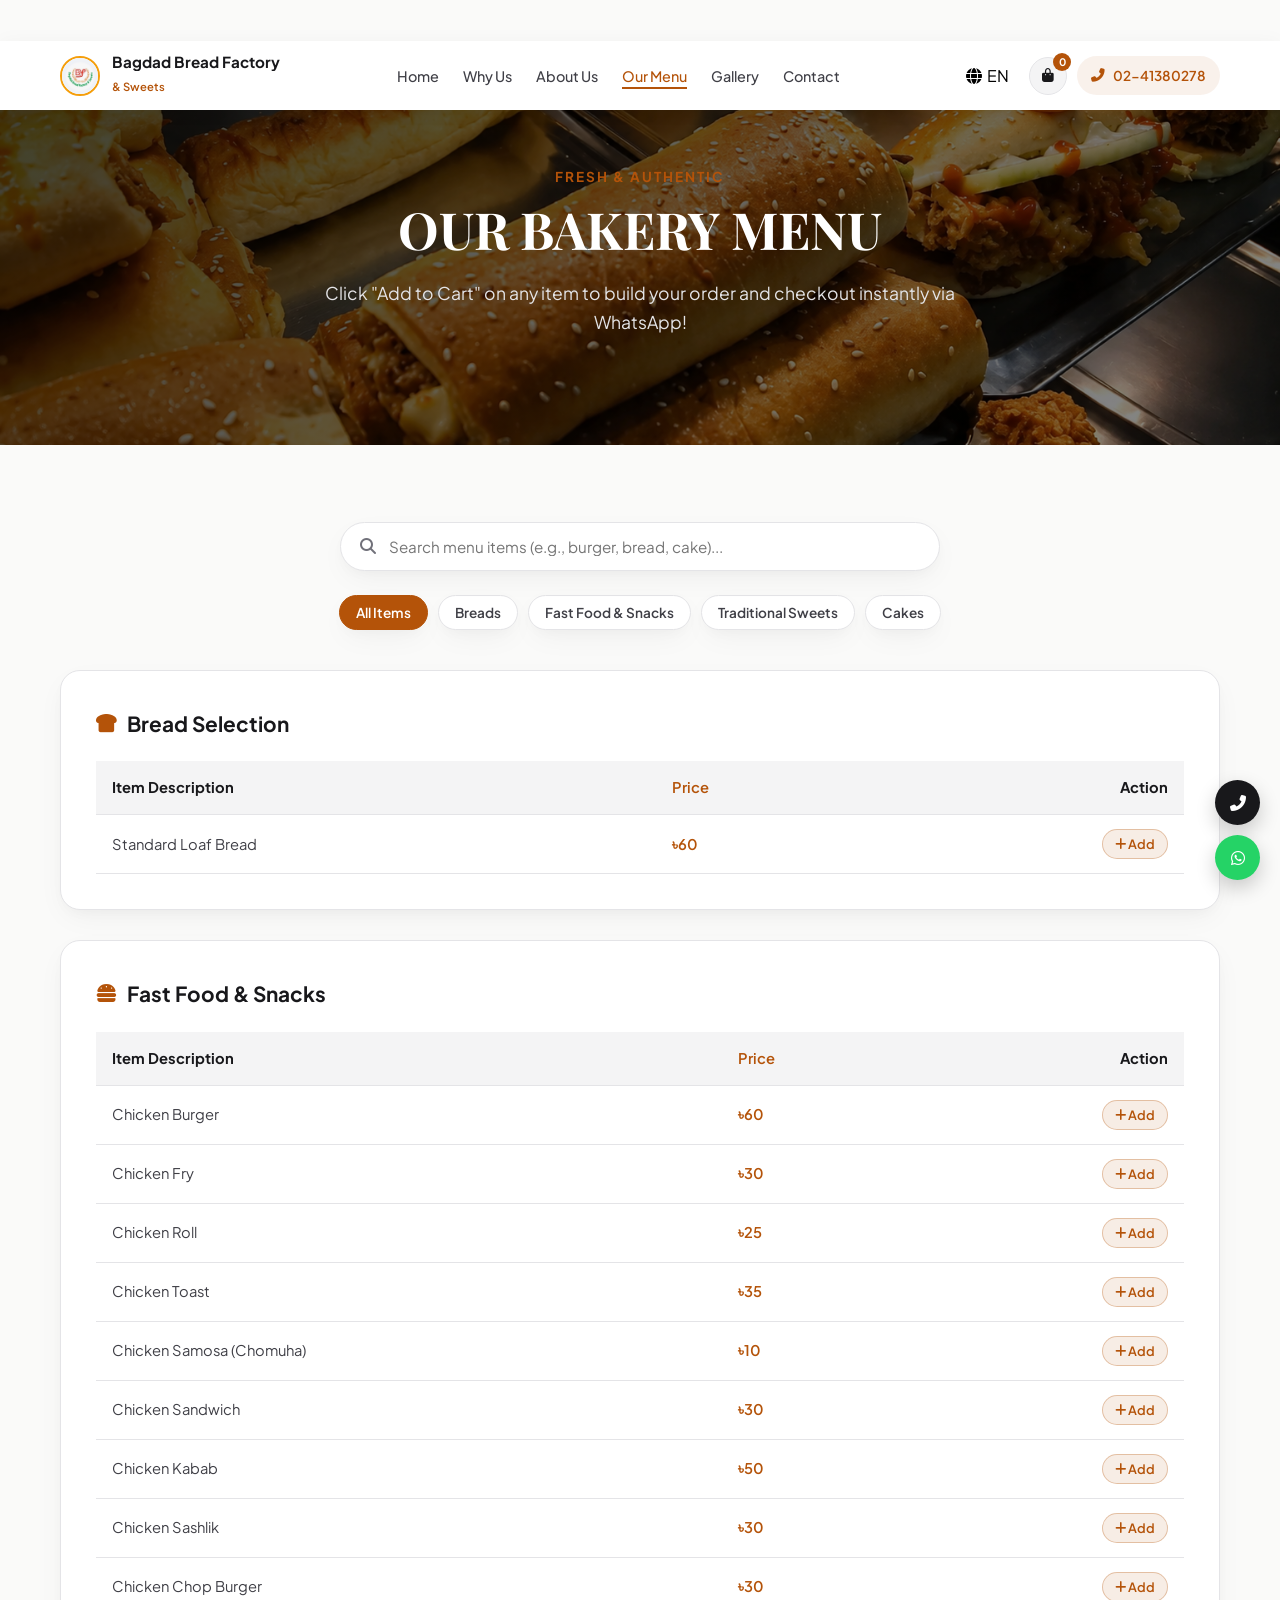
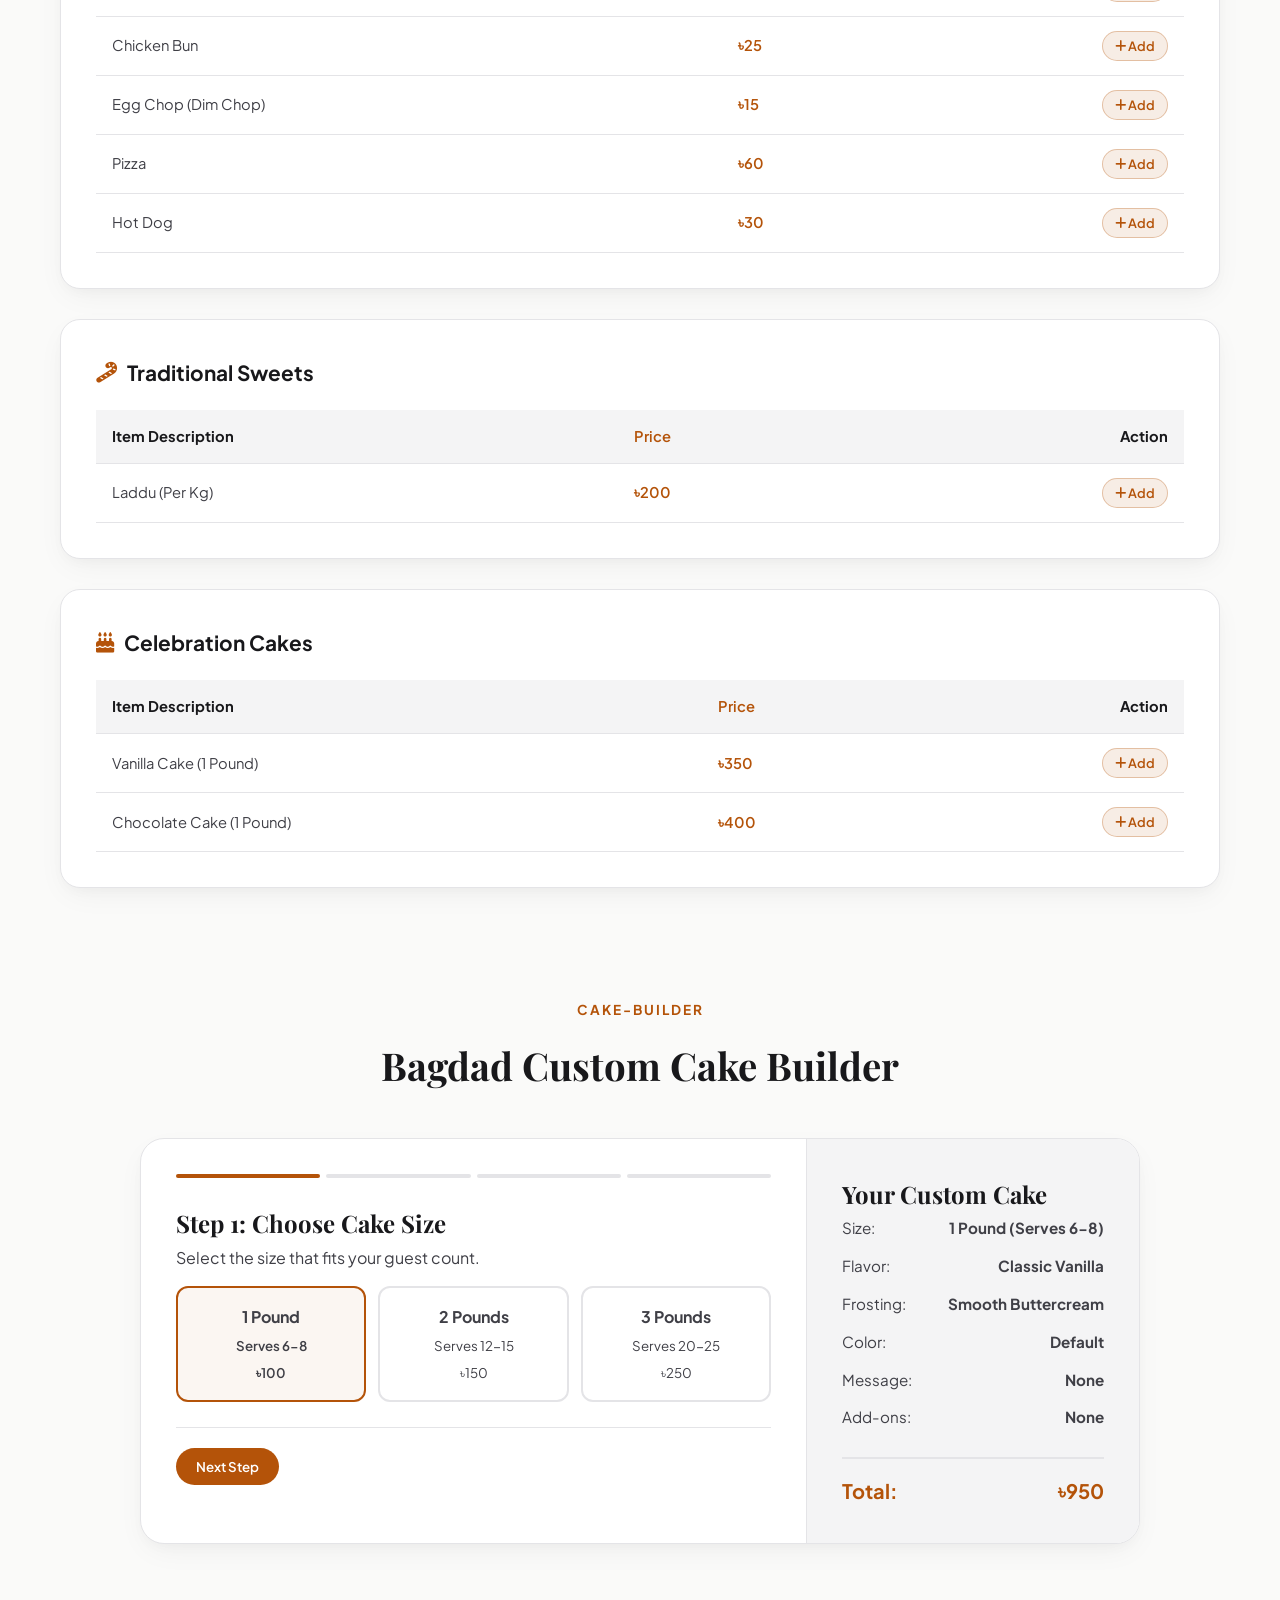
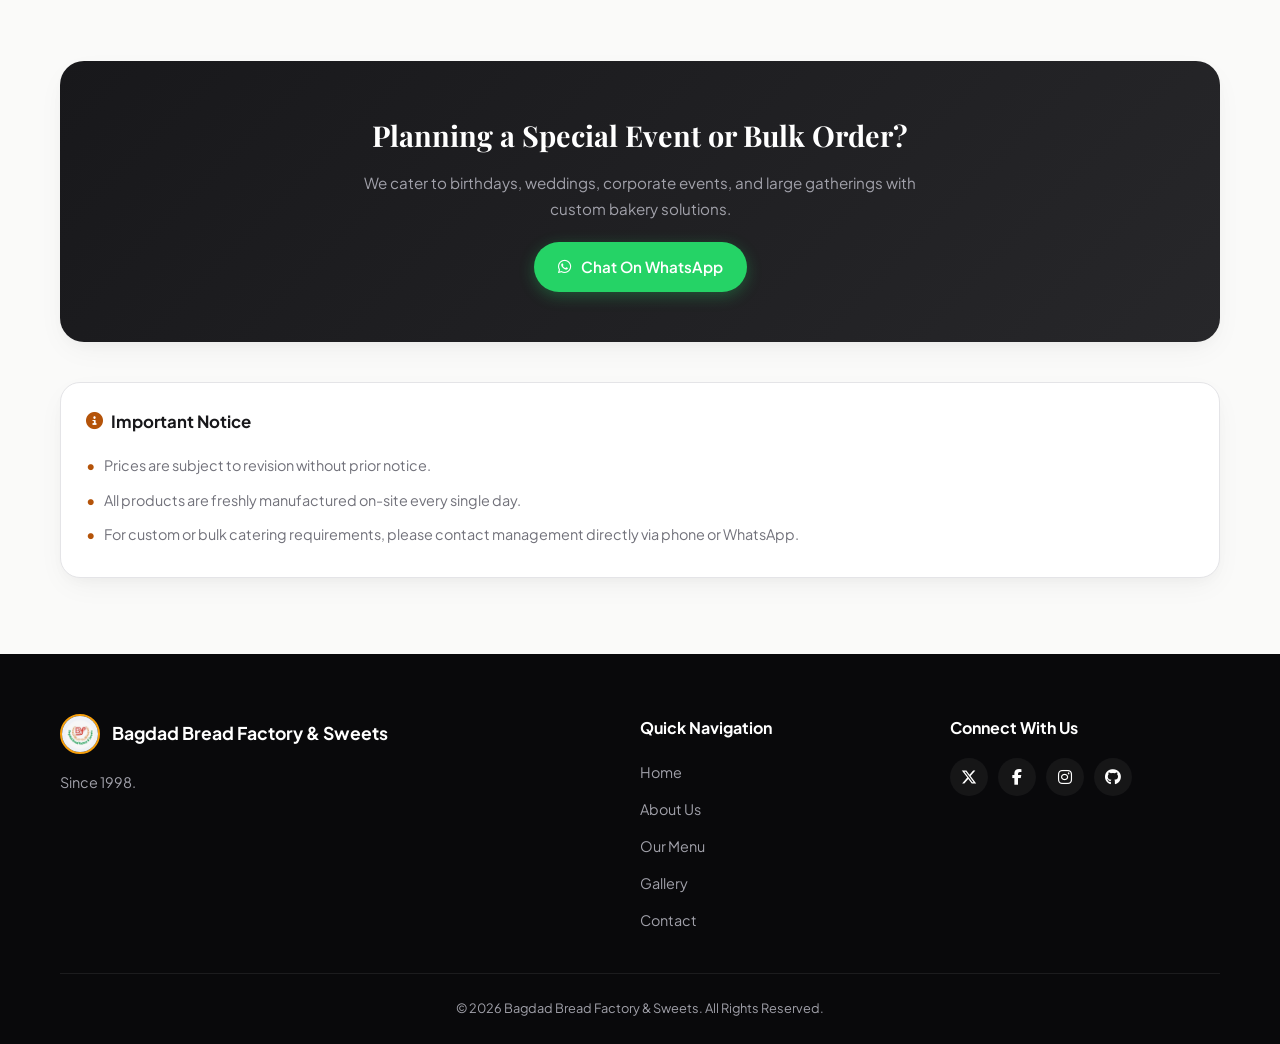
==== commit 7c2b71a4: "Update menu.html" ====
--- a/menu.html
+++ b/menu.html
@@ -19,8 +19,6 @@
 </head>
 <body>
 
-
-
 <header id="site-header">
     <div class="nav-container">
         <a href="index.html" class="brand-logo">
@@ -41,22 +39,21 @@
             </ul>
         </nav>
         <div class="header-actions">
-          
             <div class="language-switcher" style="position: relative; display: inline-block;">
-    <button id="langToggleBtn" aria-label="Toggle Language" title="Select Language" style="background: none; border: none; cursor: pointer; font-size: 1rem; padding: 6px 10px; border-radius: 6px; display: flex; align-items: center; gap: 5px;">
-        <i class="fas fa-globe"></i> <span id="currentLangLabel">EN</span>
-    </button>
-    <div id="langDropdown" style="display: none; position: absolute; right: 0; top: 110%; background: var(--bg-card, #fff); border: 1px solid var(--border-color, #ddd); border-radius: 8px; box-shadow: 0 4px 12px rgba(0,0,0,0.1); z-index: 1000; min-width: 130px; overflow: hidden; max-height: 250px; overflow-y: auto;">
-        <button class="lang-option" data-lang="en" style="width: 100%; padding: 8px 12px; text-align: left; background: none; border: none; cursor: pointer;">English</button>
-        <button class="lang-option" data-lang="bn" style="width: 100%; padding: 8px 12px; text-align: left; background: none; border: none; cursor: pointer;">বাংলা</button>
-        <button class="lang-option" data-lang="ar" style="width: 100%; padding: 8px 12px; text-align: left; background: none; border: none; cursor: pointer;">العربية</button>
-        <button class="lang-option" data-lang="hi" style="width: 100%; padding: 8px 12px; text-align: left; background: none; border: none; cursor: pointer;">हिन्दी</button>
-        <button class="lang-option" data-lang="ja" style="width: 100%; padding: 8px 12px; text-align: left; background: none; border: none; cursor: pointer;">日本語</button>
-        <button class="lang-option" data-lang="zh" style="width: 100%; padding: 8px 12px; text-align: left; background: none; border: none; cursor: pointer;">中文</button>
-        <button class="lang-option" data-lang="ru" style="width: 100%; padding: 8px 12px; text-align: left; background: none; border: none; cursor: pointer;">Русский</button>
-        <button class="lang-option" data-lang="ur" style="width: 100%; padding: 8px 12px; text-align: left; background: none; border: none; cursor: pointer;">اردو</button>
-     </div>
-</div>
+                <button id="langToggleBtn" aria-label="Toggle Language" title="Select Language" style="background: none; border: none; cursor: pointer; font-size: 1rem; padding: 6px 10px; border-radius: 6px; display: flex; align-items: center; gap: 5px;">
+                    <i class="fas fa-globe"></i> <span id="currentLangLabel">EN</span>
+                </button>
+                <div id="langDropdown" style="display: none; position: absolute; right: 0; top: 110%; background: var(--bg-card, #fff); border: 1px solid var(--border-color, #ddd); border-radius: 8px; box-shadow: 0 4px 12px rgba(0,0,0,0.1); z-index: 1000; min-width: 130px; overflow: hidden; max-height: 250px; overflow-y: auto;">
+                    <button class="lang-option" data-lang="en" style="width: 100%; padding: 8px 12px; text-align: left; background: none; border: none; cursor: pointer;">English</button>
+                    <button class="lang-option" data-lang="bn" style="width: 100%; padding: 8px 12px; text-align: left; background: none; border: none; cursor: pointer;">বাংলা</button>
+                    <button class="lang-option" data-lang="ar" style="width: 100%; padding: 8px 12px; text-align: left; background: none; border: none; cursor: pointer;">العربية</button>
+                    <button class="lang-option" data-lang="hi" style="width: 100%; padding: 8px 12px; text-align: left; background: none; border: none; cursor: pointer;">हिन्दी</button>
+                    <button class="lang-option" data-lang="ja" style="width: 100%; padding: 8px 12px; text-align: left; background: none; border: none; cursor: pointer;">日本語</button>
+                    <button class="lang-option" data-lang="zh" style="width: 100%; padding: 8px 12px; text-align: left; background: none; border: none; cursor: pointer;">中文</button>
+                    <button class="lang-option" data-lang="ru" style="width: 100%; padding: 8px 12px; text-align: left; background: none; border: none; cursor: pointer;">Русский</button>
+                    <button class="lang-option" data-lang="ur" style="width: 100%; padding: 8px 12px; text-align: left; background: none; border: none; cursor: pointer;">اردو</button>
+                </div>
+            </div>
            
             <button id="cartToggleBtn" class="cart-toggle-btn" title="View Cart">
                 <i class="fas fa-shopping-bag"></i>
@@ -74,14 +71,14 @@
 </header>
 
 <main>
-   <section class="page-hero">
-    <div class="hero-backdrop"></div>
-    <div class="hero-wrapper">
-        <span class="sub-heading" data-i18n="hero-sub">Fresh & Authentic</span>
-        <h1 class="hero-title" data-i18n="hero-title">Our Bakery Menu</h1>
-        <p class="hero-description" data-i18n="hero-desc">Click "Add to Cart" on any item to build your order and checkout instantly via WhatsApp!</p>
-    </div>
-</section>
+    <section class="page-hero">
+        <div class="hero-backdrop"></div>
+        <div class="hero-wrapper">
+            <span class="sub-heading" data-i18n="hero-sub">Fresh & Authentic</span>
+            <h1 class="hero-title" data-i18n="hero-title">Our Bakery Menu</h1>
+            <p class="hero-description" data-i18n="hero-desc">Click "Add to Cart" on any item to build your order and checkout instantly via WhatsApp!</p>
+        </div>
+    </section>
 
     <section class="menu-display-section section-padding">
         <div class="container">
@@ -201,156 +198,139 @@
                 </div>
             </div>
 
-
-<section class="features-section section-padding" id="features">
-        <div class="container">
-            <div class="section-header text-center">
-                <span class="sub-heading" data-key="whyUs">Cake-builder</span>
-                <h2 data-key="qualityPromise">Bagdad Custom Cake Builder</h2>
-            </div>
-
-
-
-           <!DOCTYPE html>
-<html lang="en">
-<head>
-    <meta charset="UTF-8">
-    <meta name="viewport" content="width=device-width, initial-scale=1.0">
-    <title>Interactive Custom Cake Builder</title>
-   
-</head>
-<body>
-
-<div class="builder-container">
-    <div class="wizard-main">
-        <div class="progress-indicator" id="progressBar">
-            <div class="progress-dot active"></div>
-            <div class="progress-dot"></div>
-            <div class="progress-dot"></div>
-            <div class="progress-dot"></div>
-        </div>
-
-        <form id="cakeForm">
-            <div class="step-content active" data-step="1">
-                <h2>Step 1: Choose Cake Size</h2>
-                <p>Select the size that fits your guest count.</p>
-                <div class="option-grid">
-                    <label class="option-card selected">
-                        <input type="radio" name="size" value="1 Pound (Serves 6-8)" data-price="950" checked>
-                        <strong>1 Pound</strong><br><small>Serves 6-8<br>৳100</small>
-                    </label>
-                    <label class="option-card">
-                        <input type="radio" name="size" value="2 Pounds (Serves 12-15)" data-price="1800">
-                        <strong>2 Pounds</strong><br><small>Serves 12-15<br>৳150</small>
-                    </label>
-                    <label class="option-card">
-                        <input type="radio" name="size" value="3 Pounds (Serves 20-25)" data-price="2600">
-                        <strong>3 Pounds</strong><br><small>Serves 20-25<br>৳250</small>
-                    </label>
-                </div>
-            </div>
-
-            <div class="step-content" data-step="2">
-                <h2>Step 2: Choose Sponge Flavor</h2>
-                <p>What flavor would you like inside?</p>
-                <div class="option-grid">
-                    <label class="option-card selected">
-                        <input type="radio" name="flavor" value="Classic Vanilla" data-price="0" checked>
-                        <strong>Vanilla Bean</strong><br><small>Classic sponge</small>
-                    </label>
-                    <label class="option-card">
-                        <input type="radio" name="flavor" value="Rich Chocolate" data-price="200">
-                        <strong>Chocolate</strong><br><small>+৳200</small>
-                    </label>
-                    <label class="option-card">
-                        <input type="radio" name="flavor" value="Red Velvet" data-price="250">
-                        <strong>Red Velvet</strong><br><small>+৳250</small>
-                    </label>
-                    <label class="option-card">
-                        <input type="radio" name="flavor" value="Black Forest" data-price="300">
-                        <strong>Black Forest</strong><br><small>+৳300</small>
-                    </label>
-                </div>
-            </div>
-
-            <div class="step-content" data-step="3">
-                <h2>Step 3: Frosting & Finish</h2>
-                <p>Choose your exterior look and primary color style.</p>
-                <div class="option-grid">
-                    <label class="option-card selected">
-                        <input type="radio" name="frosting" value="Smooth Buttercream" data-price="0" checked>
-                        <strong>Smooth Buttercream</strong>
-                    </label>
-                    <label class="option-card">
-                        <input type="radio" name="frosting" value="Chocolate Ganache" data-price="200">
-                        <strong>Chocolate Ganache</strong><br><small>+৳200</small>
-                    </label>
-                    <label class="option-card">
-                        <input type="radio" name="frosting" value="Fondant Finish" data-price="500">
-                        <strong>Fondant</strong><br><small>+৳500</small>
-                    </label>
-                </div>
-                <label><strong>Main Color Theme:</strong></label>
-                <input type="text" id="colorTheme" name="colorTheme" placeholder="e.g., Pastel Pink & Gold accents">
-            </div>
-
-            <div class="step-content" data-step="4">
-                <h2>Step 4: Finishing Touches</h2>
-                <p>Personalize your message and add extra flair.</p>
-                
-                <label><strong>Cake Inscription Message:</strong></label>
-                <input type="text" id="cakeMessage" name="cakeMessage" placeholder="e.g., Happy Birthday Tanvir!">
-
-                <label><strong>Optional Add-ons:</strong></label>
-                <div class="option-grid">
-                    <label class="option-card">
-                        <input type="checkbox" name="addon" value="Fresh Flowers" data-price="300">
-                        <strong>Fresh Flowers</strong><br><small>+৳300</small>
-                    </label>
-                    <label class="option-card">
-                        <input type="checkbox" name="addon" value="Edible Gold Leaf" data-price="250">
-                        <strong>Gold Leaf</strong><br><small>+৳250</small>
-                    </label>
-                    <label class="option-card">
-                        <input type="checkbox" name="addon" value="Extra Candles & Sparkler" data-price="100">
-                        <strong>Sparkler & Candles</strong><br><small>+৳100</small>
-                    </label>
-                </div>
-            </div>
-        </form>
-
-        <div class="wizard-buttons">
-            <button type="button" class="btn-prev" id="prevBtn" style="display: none;" onclick="nextPrev(-1)">Back</button>
-            <button type="button" class="btn-next" id="nextBtn" onclick="nextPrev(1)">Next Step</button>
-        </div>
-    </div>
-
-    <div class="summary-sidebar">
-        <div>
-            <h2>Your Custom Cake</h2>
-            <div id="summaryList">
-                <div class="summary-item"><span>Size:</span> <strong id="sumSize">1 Pound</strong></div>
-                <div class="summary-item"><span>Flavor:</span> <strong id="sumFlavor">Vanilla Bean</strong></div>
-                <div class="summary-item"><span>Frosting:</span> <strong id="sumFrosting">Smooth Buttercream</strong></div>
-                <div class="summary-item"><span>Color:</span> <strong id="sumColor">Default</strong></div>
-                <div class="summary-item"><span>Message:</span> <strong id="sumMessage">None</strong></div>
-                <div class="summary-item"><span>Add-ons:</span> <strong id="sumAddons">None</strong></div>
-            </div>
-        </div>
-        <div>
-            <div class="summary-total">
-                <span>Total:</span>
-                <span id="sumTotal">৳950</span>
-            </div>
-        </div>
-    </div>
-</div>
-
-
-
-</body>
-</html>
-
+            <section class="features-section section-padding" id="features" style="padding-left: 0; padding-right: 0;">
+                <div class="container" style="padding: 0;">
+                    <div class="section-header text-center">
+                        <span class="sub-heading" data-key="whyUs">Cake-builder</span>
+                        <h2 data-key="qualityPromise">Bagdad Custom Cake Builder</h2>
+                    </div>
+
+                    <div class="builder-container">
+                        <div class="wizard-main">
+                            <div class="progress-indicator" id="progressBar">
+                                <div class="progress-dot active"></div>
+                                <div class="progress-dot"></div>
+                                <div class="progress-dot"></div>
+                                <div class="progress-dot"></div>
+                            </div>
+
+                            <form id="cakeForm">
+                                <div class="step-content active" data-step="1">
+                                    <h2>Step 1: Choose Cake Size</h2>
+                                    <p>Select the size that fits your guest count.</p>
+                                    <div class="option-grid">
+                                        <label class="option-card selected">
+                                            <input type="radio" name="size" value="1 Pound (Serves 6-8)" data-price="950" checked>
+                                            <strong>1 Pound</strong><br><small>Serves 6-8<br>৳100</small>
+                                        </label>
+                                        <label class="option-card">
+                                            <input type="radio" name="size" value="2 Pounds (Serves 12-15)" data-price="1800">
+                                            <strong>2 Pounds</strong><br><small>Serves 12-15<br>৳150</small>
+                                        </label>
+                                        <label class="option-card">
+                                            <input type="radio" name="size" value="3 Pounds (Serves 20-25)" data-price="2600">
+                                            <strong>3 Pounds</strong><br><small>Serves 20-25<br>৳250</small>
+                                        </label>
+                                    </div>
+                                </div>
+
+                                <div class="step-content" data-step="2">
+                                    <h2>Step 2: Choose Sponge Flavor</h2>
+                                    <p>What flavor would you like inside?</p>
+                                    <div class="option-grid">
+                                        <label class="option-card selected">
+                                            <input type="radio" name="flavor" value="Classic Vanilla" data-price="0" checked>
+                                            <strong>Vanilla Bean</strong><br><small>Classic sponge</small>
+                                        </label>
+                                        <label class="option-card">
+                                            <input type="radio" name="flavor" value="Rich Chocolate" data-price="200">
+                                            <strong>Chocolate</strong><br><small>+৳200</small>
+                                        </label>
+                                        <label class="option-card">
+                                            <input type="radio" name="flavor" value="Red Velvet" data-price="250">
+                                            <strong>Red Velvet</strong><br><small>+৳250</small>
+                                        </label>
+                                        <label class="option-card">
+                                            <input type="radio" name="flavor" value="Black Forest" data-price="300">
+                                            <strong>Black Forest</strong><br><small>+৳300</small>
+                                        </label>
+                                    </div>
+                                </div>
+
+                                <div class="step-content" data-step="3">
+                                    <h2>Step 3: Frosting & Finish</h2>
+                                    <p>Choose your exterior look and primary color style.</p>
+                                    <div class="option-grid">
+                                        <label class="option-card selected">
+                                            <input type="radio" name="frosting" value="Smooth Buttercream" data-price="0" checked>
+                                            <strong>Smooth Buttercream</strong>
+                                        </label>
+                                        <label class="option-card">
+                                            <input type="radio" name="frosting" value="Chocolate Ganache" data-price="200">
+                                            <strong>Chocolate Ganache</strong><br><small>+৳200</small>
+                                        </label>
+                                        <label class="option-card">
+                                            <input type="radio" name="frosting" value="Fondant Finish" data-price="500">
+                                            <strong>Fondant</strong><br><small>+৳500</small>
+                                        </label>
+                                    </div>
+                                    <label><strong>Main Color Theme:</strong></label>
+                                    <input type="text" id="colorTheme" name="colorTheme" placeholder="e.g., Pastel Pink & Gold accents">
+                                </div>
+
+                                <div class="step-content" data-step="4">
+                                    <h2>Step 4: Finishing Touches</h2>
+                                    <p>Personalize your message and add extra flair.</p>
+                                    
+                                    <label><strong>Cake Inscription Message:</strong></label>
+                                    <input type="text" id="cakeMessage" name="cakeMessage" placeholder="e.g., Happy Birthday Tanvir!">
+
+                                    <label><strong>Optional Add-ons:</strong></label>
+                                    <div class="option-grid">
+                                        <label class="option-card">
+                                            <input type="checkbox" name="addon" value="Fresh Flowers" data-price="300">
+                                            <strong>Fresh Flowers</strong><br><small>+৳300</small>
+                                        </label>
+                                        <label class="option-card">
+                                            <input type="checkbox" name="addon" value="Edible Gold Leaf" data-price="250">
+                                            <strong>Gold Leaf</strong><br><small>+৳250</small>
+                                        </label>
+                                        <label class="option-card">
+                                            <input type="checkbox" name="addon" value="Extra Candles & Sparkler" data-price="100">
+                                            <strong>Sparkler & Candles</strong><br><small>+৳100</small>
+                                        </label>
+                                    </div>
+                                </div>
+                            </form>
+
+                            <div class="wizard-buttons">
+                                <button type="button" class="btn-prev" id="prevBtn" style="display: none;" onclick="nextPrev(-1)">Back</button>
+                                <button type="button" class="btn-next" id="nextBtn" onclick="nextPrev(1)">Next Step</button>
+                            </div>
+                        </div>
+
+                        <div class="summary-sidebar">
+                            <div>
+                                <h2>Your Custom Cake</h2>
+                                <div id="summaryList">
+                                    <div class="summary-item"><span>Size:</span> <strong id="sumSize">1 Pound</strong></div>
+                                    <div class="summary-item"><span>Flavor:</span> <strong id="sumFlavor">Vanilla Bean</strong></div>
+                                    <div class="summary-item"><span>Frosting:</span> <strong id="sumFrosting">Smooth Buttercream</strong></div>
+                                    <div class="summary-item"><span>Color:</span> <strong id="sumColor">Default</strong></div>
+                                    <div class="summary-item"><span>Message:</span> <strong id="sumMessage">None</strong></div>
+                                    <div class="summary-item"><span>Add-ons:</span> <strong id="sumAddons">None</strong></div>
+                                </div>
+                            </div>
+                            <div>
+                                <div class="summary-total">
+                                    <span>Total:</span>
+                                    <span id="sumTotal">৳950</span>
+                                </div>
+                            </div>
+                        </div>
+                    </div>
+                </div>
+            </section>
 
             <div class="custom-order-banner">
                 <div class="banner-content">
@@ -373,7 +353,6 @@
         </div>
     </section>
 </main>
-
 
 <div id="cartDrawer" class="cart-drawer-overlay">
     <div class="cart-drawer">
@@ -438,7 +417,6 @@
     <a href="https://wa.me/8801711063961" class="dock-item whatsapp" target="_blank" rel="noopener noreferrer" title="WhatsApp"><i class="fab fa-whatsapp"></i></a>
 </div>
 
-    
 <script>
 const translations = {
     en: {
@@ -550,7 +528,7 @@
         "notice-1": "পূর্ব নোটিশ ছাড়াই মূল্য পরিবর্তন হতে পারে।",
         "notice-2": "সমস্ত পণ্য প্রতিদিন সাইটে তাজা তৈরি করা হয়।",
         "notice-3": "কাস্টম বা বাল্ক ক্যাটারিং প্রয়োজনের জন্য, অনুগ্রহ করে ফোন বা হোয়াটসঅ্যাপের মাধ্যমে সরাসরি ব্যবস্থাপনার সাথে যোগাযোগ করুন।",
-        "cart-title": "আপনার অর্ডার কার트",
+        "cart-title": "আপনার অর্ডার কার্ট",
         "cart-empty": "আপনার কার্ট বর্তমানে খালি আছে।",
         "cart-total": "মোট পরিমাণ:",
         "cart-checkout": "হোয়াটসঅ্যাপের মাধ্যমে চেকআউট করুন",
@@ -620,35 +598,47 @@
     }
 };
 
-const languageSelect = document.getElementById("languageSelect");
-
-if (languageSelect) {
-    languageSelect.addEventListener("change", (e) => {
-        const lang = e.target.value;
-        
-
-        if (lang === "ar") {
-            document.documentElement.setAttribute("dir", "rtl");
-            document.documentElement.setAttribute("lang", "ar");
-        } else {
-            document.documentElement.setAttribute("dir", "ltr");
+const langToggleBtn = document.getElementById("langToggleBtn");
+const langDropdown = document.getElementById("langDropdown");
+const currentLangLabel = document.getElementById("currentLangLabel");
+
+if (langToggleBtn && langDropdown) {
+    langToggleBtn.addEventListener("click", (e) => {
+        e.stopPropagation();
+        langDropdown.style.display = langDropdown.style.display === "block" ? "none" : "block";
+    });
+
+    document.addEventListener("click", () => {
+        langDropdown.style.display = "none";
+    });
+
+    document.querySelectorAll(".lang-option").forEach((option) => {
+        option.addEventListener("click", (e) => {
+            const lang = e.target.getAttribute("data-lang");
+            currentLangLabel.textContent = lang.toUpperCase();
+            
+            if (lang === "ar" || lang === "ur") {
+                document.documentElement.setAttribute("dir", "rtl");
+            } else {
+                document.documentElement.setAttribute("dir", "ltr");
+            }
             document.documentElement.setAttribute("lang", lang);
-        }
-
-       
-        document.querySelectorAll("[data-i18n]").forEach((el) => {
-            const key = el.getAttribute("data-i18n");
-            if (translations[lang] && translations[lang][key]) {
-                el.textContent = translations[lang][key];
-            }
-        });
-
-        
-        document.querySelectorAll("[data-i18n-placeholder]").forEach((el) => {
-            const key = el.getAttribute("data-i18n-placeholder");
-            if (translations[lang] && translations[lang][key]) {
-                el.setAttribute("placeholder", translations[lang][key]);
-            }
+
+            document.querySelectorAll("[data-i18n]").forEach((el) => {
+                const key = el.getAttribute("data-i18n");
+                if (translations[lang] && translations[lang][key]) {
+                    el.textContent = translations[lang][key];
+                }
+            });
+
+            document.querySelectorAll("[data-i18n-placeholder]").forEach((el) => {
+                const key = el.getAttribute("data-i18n-placeholder");
+                if (translations[lang] && translations[lang][key]) {
+                    el.setAttribute("placeholder", translations[lang][key]);
+                }
+            });
+            
+            langDropdown.style.display = "none";
         });
     });
 }
--- a/style.css
+++ b/style.css
@@ -58,7 +58,7 @@
 }
 
 .section-padding {
-    padding: clamp(60px, 8vw, 100px) 0;
+    padding: clamp(40px, 6vw, 100px) 0;
 }
 
 .bg-tint {
@@ -150,6 +150,7 @@
     align-items: center;
     gap: 12px;
     text-decoration: none;
+    min-width: 0;
 }
 
 .brand-logo img {
@@ -158,6 +159,11 @@
     border-radius: 50%;
     object-fit: cover;
     border: 2px solid var(--accent);
+    flex-shrink: 0;
+}
+
+.brand-info {
+    min-width: 0;
 }
 
 .brand-info h1 {
@@ -166,6 +172,9 @@
     line-height: 1.2;
     font-family: 'Plus Jakarta Sans', sans-serif;
     color: var(--dark);
+    white-space: nowrap;
+    overflow: hidden;
+    text-overflow: ellipsis;
 }
 
 .brand-info span {
@@ -216,7 +225,6 @@
     gap: 10px;
 }
 
-/* Store Status Badge Feature */
 .store-status-badge {
     display: flex;
     align-items: center;
@@ -245,7 +253,6 @@
     background: #ef4444;
 }
 
-/* Cart Toggle Button */
 .cart-toggle-btn, #themeToggleBtn {
     position: relative;
     background: var(--gray-light);
@@ -311,6 +318,7 @@
     flex-direction: column;
     gap: 5px;
     padding: 4px;
+    z-index: 1002;
 }
 
 .hamburger-menu .bar {
@@ -371,7 +379,7 @@
 }
 
 .hero-title {
-    font-size: clamp(2.2rem, 5vw, 3.2rem);
+    font-size: clamp(2rem, 5vw, 3.2rem);
     font-weight: 700;
     line-height: 1.15;
     margin-bottom: 20px;
@@ -433,7 +441,6 @@
     transform: translateY(-2px);
 }
 
-/* Estimator Section */
 .estimator-box {
     max-width: 700px;
     margin: 0 auto;
@@ -666,7 +673,7 @@
 }
 
 .about-content h2 {
-    font-size: clamp(2rem, 4vw, 2.3rem);
+    font-size: clamp(1.8rem, 4vw, 2.3rem);
     margin-bottom: 20px;
     line-height: 1.2;
 }
@@ -1206,6 +1213,145 @@
     font-weight: bold;
 }
 
+/* Cake Builder Styles Integrated Smoothly */
+.builder-container {
+    max-width: 1000px;
+    margin: 0 auto;
+    background: var(--white);
+    border-radius: 24px;
+    box-shadow: var(--shadow);
+    border: 1px solid var(--border);
+    display: grid;
+    grid-template-columns: 2fr 1fr;
+    overflow: hidden;
+}
+
+.wizard-main {
+    padding: clamp(20px, 4vw, 35px);
+}
+
+.step-content {
+    display: none;
+}
+
+.step-content.active {
+    display: block;
+}
+
+.option-grid {
+    display: grid;
+    grid-template-columns: repeat(auto-fit, minmax(140px, 1fr));
+    gap: 12px;
+    margin-top: 15px;
+    margin-bottom: 25px;
+}
+
+.option-card {
+    border: 2px solid var(--border);
+    border-radius: 12px;
+    padding: 15px;
+    text-align: center;
+    cursor: pointer;
+    transition: var(--transition);
+    background: var(--white);
+    color: var(--text-main);
+}
+
+.option-card:hover {
+    border-color: var(--primary);
+}
+
+.option-card.selected {
+    border-color: var(--primary);
+    background-color: rgba(180, 83, 9, 0.05);
+    font-weight: 600;
+}
+
+.option-card input[type="radio"], 
+.option-card input[type="checkbox"] {
+    display: none;
+}
+
+.wizard-buttons {
+    display: flex;
+    justify-content: space-between;
+    margin-top: 20px;
+    border-top: 1px solid var(--border);
+    padding-top: 20px;
+}
+
+.btn-prev { 
+    background: var(--gray-light); 
+    color: var(--text-main); 
+    border: 1px solid var(--border);
+    padding: 10px 20px;
+    border-radius: 50px;
+    font-weight: 600;
+    cursor: pointer;
+}
+.btn-prev:hover { 
+    background: var(--border); 
+}
+
+.btn-next, .btn-submit { 
+    background: var(--primary); 
+    color: white; 
+    border: none;
+    padding: 10px 20px;
+    border-radius: 50px;
+    font-weight: 600;
+    cursor: pointer;
+    transition: var(--transition);
+}
+.btn-next:hover, .btn-submit:hover { 
+    background: var(--primary-dark); 
+}
+
+.summary-sidebar {
+    background: var(--gray-light);
+    padding: clamp(20px, 4vw, 35px);
+    border-left: 1px solid var(--border);
+    display: flex;
+    flex-direction: column;
+    justify-content: space-between;
+}
+
+.summary-item {
+    margin-bottom: 12px;
+    font-size: 0.95rem;
+    display: flex;
+    justify-content: space-between;
+    gap: 10px;
+}
+
+.summary-total {
+    font-size: 1.25rem;
+    font-weight: bold;
+    border-top: 2px solid var(--border);
+    padding-top: 15px;
+    margin-top: 15px;
+    display: flex;
+    justify-content: space-between;
+    color: var(--primary);
+}
+
+.progress-indicator {
+    display: flex;
+    gap: 6px;
+    margin-bottom: 25px;
+}
+
+.progress-dot {
+    flex: 1;
+    height: 4px;
+    background: var(--border);
+    border-radius: 2px;
+}
+
+.progress-dot.active {
+    background: var(--primary);
+}
+
 /* Modals & Cart Drawer */
 .modal-overlay, .lightbox-overlay, .cart-drawer-overlay {
     position: fixed;
@@ -1277,7 +1423,6 @@
     padding: 0 15px;
 }
 
-/* Cart Drawer Specific */
 .cart-drawer-overlay {
     justify-content: flex-end;
     padding: 0;
@@ -1355,6 +1500,7 @@
     cursor: pointer;
     font-weight: bold;
     font-size: 0.8rem;
+    color: var(--dark);
 }
 
 .cart-footer {
@@ -1508,7 +1654,7 @@
     background: #25d366;
 }
 
-/* Media Queries for Mobile & Tablet Breakpoints */
+/* Responsive Breakpoints for Phone, Tablet, & PC */
 @media (max-width: 992px) {
     .about-grid {
         grid-template-columns: 1fr;
@@ -1520,6 +1666,13 @@
     }
     .estimator-grid {
         grid-template-columns: 1fr;
+    }
+    .builder-container {
+        grid-template-columns: 1fr;
+    }
+    .summary-sidebar {
+        border-left: none;
+        border-top: 1px solid var(--border);
     }
 }
 
@@ -1558,171 +1711,15 @@
     }
 }
 
- <style>
-        :root {
-            --primary-color: #d97706;
-            --primary-hover: #b45309;
-            --bg-color: #fdfbf7;
-            --card-bg: #ffffff;
-            --text-color: #1f2937;
-            --border-color: #e5e7eb;
-        }
-
-        body {
-            font-family: 'Segoe UI', Tahoma, Geneva, Verdana, sans-serif;
-            background-color: var(--bg-color);
-            color: var(--text-color);
-            margin: 0;
-            padding: 20px;
-        }
-
-        .builder-container {
-            max-width: 900px;
-            margin: 0 auto;
-            background: var(--card-bg);
-            border-radius: 12px;
-            box-shadow: 0 4px 20px rgba(0, 0, 0, 0.08);
-            display: grid;
-            grid-template-columns: 2fr 1fr;
-            overflow: hidden;
-        }
-
-        @media (max-width: 768px) {
-            .builder-container {
-                grid-template-columns: 1fr;
-            }
-        }
-
-        .wizard-main {
-            padding: 30px;
-        }
-
-        h2 { margin-top: 0; color: #111; }
-
-        .step-content {
-            display: none;
-        }
-
-        .step-content.active {
-            display: block;
-        }
-
-        .option-grid {
-            display: grid;
-            grid-template-columns: repeat(auto-fit, minmax(140px, 1fr));
-            gap: 12px;
-            margin-top: 15px;
-            margin-bottom: 25px;
-        }
-
-        .option-card {
-            border: 2px solid var(--border-color);
-            border-radius: 8px;
-            padding: 15px;
-            text-align: center;
-            cursor: pointer;
-            transition: all 0.2s ease;
-            background: #fff;
-        }
-
-        .option-card:hover {
-            border-color: var(--primary-color);
-        }
-
-        .option-card.selected {
-            border-color: var(--primary-color);
-            background-color: #fffbeb;
-            font-weight: 600;
-        }
-
-        .option-card input[type="radio"], 
-        .option-card input[type="checkbox"] {
-            display: none;
-        }
-
-        input[type="text"], textarea {
-            width: 100%;
-            padding: 10px;
-            border: 1px solid var(--border-color);
-            border-radius: 6px;
-            margin-top: 10px;
-            margin-bottom: 20px;
-            box-sizing: border-box;
-        }
-
-        .wizard-buttons {
-            display: flex;
-            justify-content: space-between;
-            margin-top: 20px;
-            border-top: 1px solid var(--border-color);
-            padding-top: 20px;
-        }
-
-        button {
-            padding: 10px 20px;
-            border: none;
-            border-radius: 6px;
-            cursor: pointer;
-            font-size: 1rem;
-            font-weight: 600;
-        }
-
-        .btn-prev { background: #e5e7eb; color: #374151; }
-        .btn-prev:hover { background: #d1d5db; }
-
-        .btn-next, .btn-submit { background: var(--primary-color); color: white; }
-        .btn-next:hover, .btn-submit:hover { background: var(--primary-hover); }
-
-        .summary-sidebar {
-            background: #f9fafb;
-            padding: 30px;
-            border-left: 1px solid var(--border-color);
-            display: flex;
-            flex-direction: column;
-            justify-content: space-between;
-        }
-
-        @media (max-width: 768px) {
-            .summary-sidebar {
-                border-left: none;
-                border-top: 1px solid var(--border-color);
-            }
-        }
-
-        .summary-item {
-            margin-bottom: 12px;
-            font-size: 0.95rem;
-            display: flex;
-            justify-content: space-between;
-        }
-
-        .summary-total {
-            font-size: 1.25rem;
-            font-weight: bold;
-            border-top: 2px solid var(--border-color);
-            padding-top: 15px;
-            margin-top: 15px;
-            display: flex;
-            justify-content: space-between;
-            color: var(--primary-hover);
-        }
-
-        .progress-indicator {
-            display: flex;
-            gap: 5px;
-            margin-bottom: 25px;
-        }
-
-        .progress-dot {
-            flex: 1;
-            height: 4px;
-            background: var(--border-color);
-            border-radius: 2px;
-        }
-
-        .progress-dot.active {
-            background: var(--primary-color);
-        }
-    </style>
-
-
+@media (max-width: 480px) {
+    .brand-info h1 {
+        font-size: 0.85rem;
+    }
+    .header-actions {
+        gap: 6px;
+    }
+    .cart-toggle-btn, #themeToggleBtn {
+        width: 34px;
+        height: 34px;
+    }
+}
